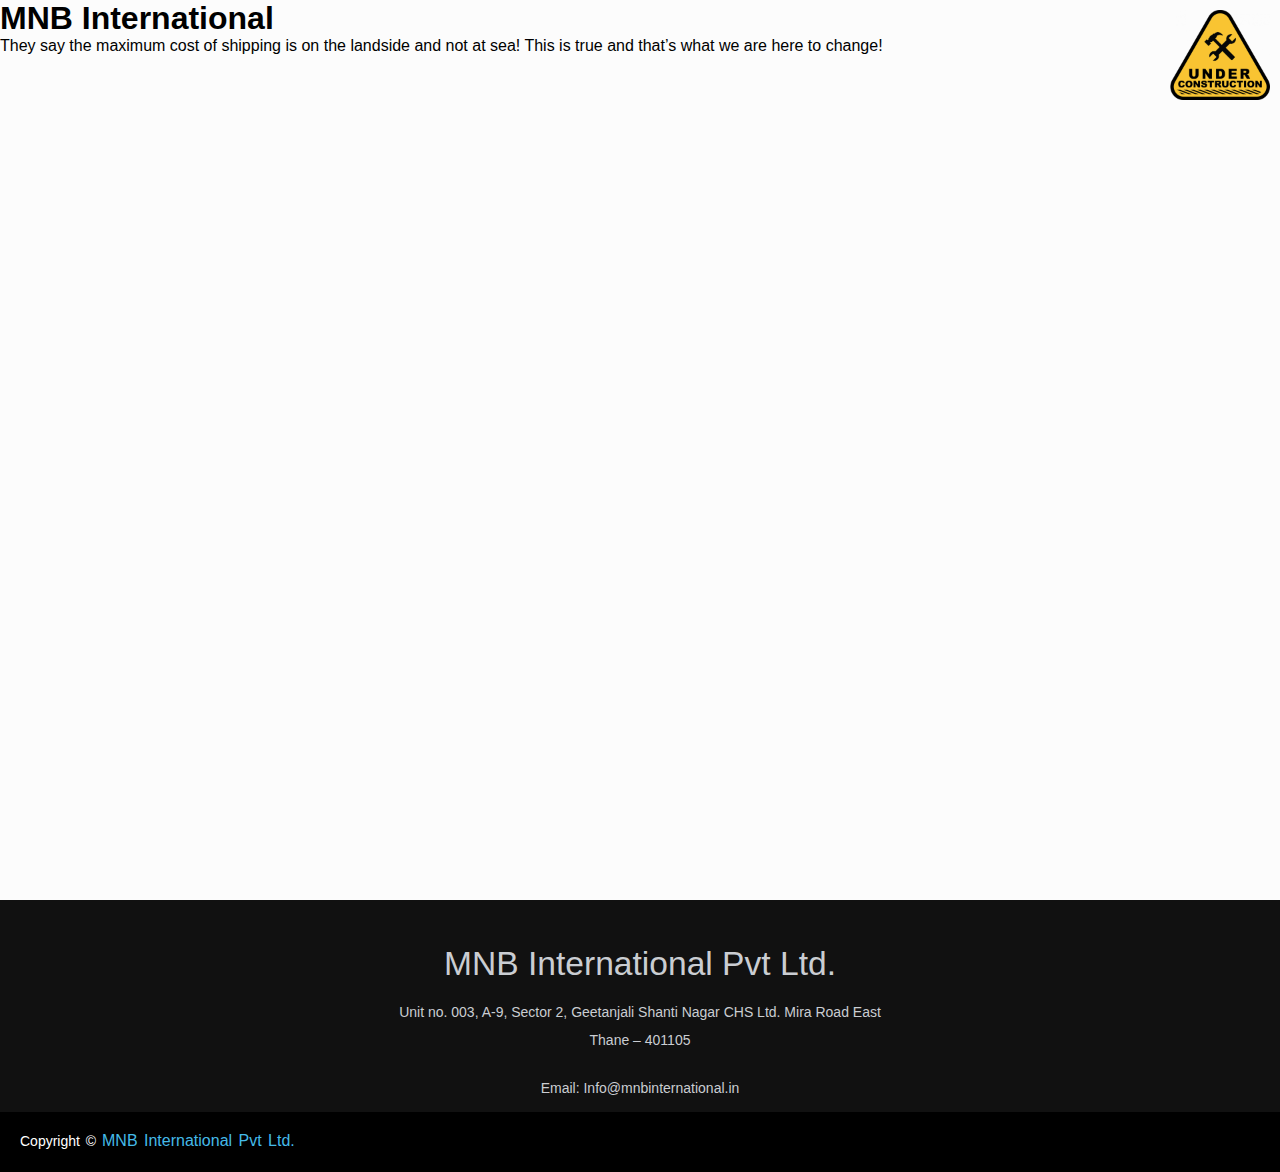
==== index.html @ 9ad32300 "Added temp page" ====
<!DOCTYPE html>
<html lang="en">
  <head>
    <meta charset="UTF-8" />
    <meta name="viewport" content="width=device-width, initial-scale=1.0" />
    <title>responsive footer design codepen</title>

    <link
      rel="stylesheet"
      href="https://stackpath.bootstrapcdn.com/font-awesome/4.7.0/css/font-awesome.min.css"
    />
    <style media="screen">
      * {
        margin: 0;
        padding: 0;
        box-sizing: border-box;
      }
      body {
        background: #fcfcfc;
        font-family: sans-serif;
      }
      footer {
        position: absolute;
        left: 0;
        right: 0;
        background: #111;
        height: auto;
        width: 100vw;

        padding-top: 40px;
        color: #fff;
      }
      .footer-content {
        display: flex;
        align-items: center;
        justify-content: center;
        flex-direction: column;
        text-align: center;
      }
      .footer-content h3 {
        font-size: 2.1rem;
        font-weight: 500;
        text-transform: capitalize;
        line-height: 3rem;
      }
      .footer-content p {
        max-width: 500px;
        margin: 10px auto;
        line-height: 28px;
        font-size: 14px;
        color: #cacdd2;
      }
      .socials {
        list-style: none;
        display: flex;
        align-items: center;
        justify-content: center;
        margin: 1rem 0 3rem 0;
      }
      .socials li {
        margin: 0 10px;
      }
      .socials a {
        text-decoration: none;
        color: #fff;
        border: 1.1px solid white;
        padding: 5px;

        border-radius: 50%;
      }
      .socials a i {
        font-size: 1.1rem;
        width: 20px;

        transition: color 0.4s ease;
      }
      .socials a:hover i {
        color: aqua;
      }

      .footer-bottom {
        background: #000;
        width: 100vw;
        padding: 20px;
        padding-bottom: 40px;
        text-align: center;
      }
      .footer-bottom p {
        float: left;
        font-size: 14px;
        word-spacing: 2px;
        text-transform: capitalize;
      }
      .footer-bottom p a {
        color: #44bae8;
        font-size: 16px;
        text-decoration: none;
      }
      .footer-bottom span {
        text-transform: uppercase;
        opacity: 0.4;
        font-weight: 200;
      }
      .footer-menu {
        float: right;
      }
      .footer-menu ul {
        display: flex;
      }
      .footer-menu ul li {
        padding-right: 10px;
        display: block;
      }
      .footer-menu ul li a {
        color: #cfd2d6;
        text-decoration: none;
      }
      .footer-menu ul li a:hover {
        color: #27bcda;
      }

      @media (max-width: 500px) {
        .footer-menu ul {
          display: flex;
          margin-top: 10px;
          margin-bottom: 20px;
        }
      }

      #site-construction {
        position: sticky;
        z-index: 1;
      }
      #site-construction img {
        position: absolute;
        top: 10px;
        right: 10px;
        width: 100px;
      }
    </style>
    <link
      href="https://assets.website-files.com/63a43a1633ad3e2a969a6958/css/transitflow-template.webflow.7c7dc3bff.css"
      rel="stylesheet"
      type="text/css"
    />
  </head>
  <body>
    <div id="site-construction">
      <img src="/Daco_890019.png" class="ribbon" alt="" />
    </div>
    <main>
      <div
        class="banner-section wf-section"
        style="height: 100vh; margin-top: 0px"
      >
        <div class="container w-container">
          <div class="banner-title-wrap">
            <!-- <div class="subtitle-wrap-dark">
              <div class="subtitle-border"></div>
              <p class="subtitle-dark">
                Logistics &amp; Supply Chain Solutions
              </p>
            </div> -->
            <h1 class="page-title">MNB International</h1>
            <p class="text-white">
              They say the maximum cost of shipping is on the landside and not
              at sea! This is true and that’s what we are here to change!
            </p>
          </div>
        </div>
      </div>
    </main>
    <footer>
      <div class="footer-content">
        <h3 style="color: #cacdd2">MNB International Pvt Ltd.</h3>
        <p>
          Unit no. 003, A-9, Sector 2, Geetanjali Shanti Nagar CHS Ltd. Mira
          Road East Thane – 401105
        </p>
        <p>Email: Info@mnbinternational.in</p>
      </div>
      <div class="footer-bottom">
        <p>copyright &copy; <a href="#">MNB International Pvt Ltd.</a></p>
      </div>
    </footer>
  </body>
</html>
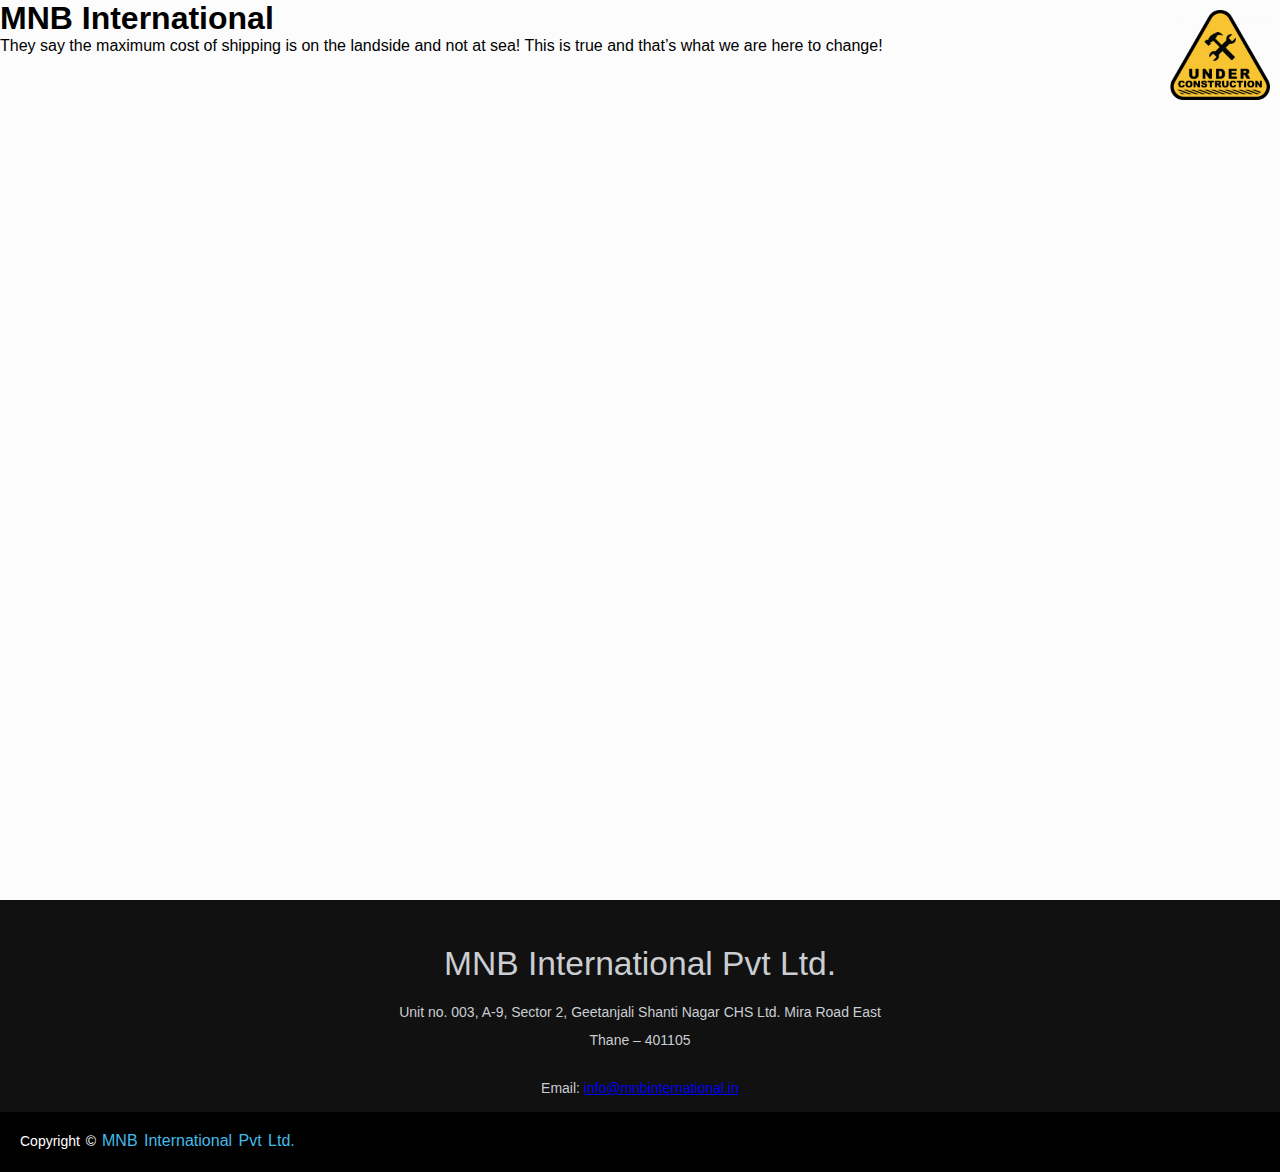
==== commit 3969e9ed: "Add title and mailto" ====
--- a/index.html
+++ b/index.html
@@ -3,7 +3,7 @@
   <head>
     <meta charset="UTF-8" />
     <meta name="viewport" content="width=device-width, initial-scale=1.0" />
-    <title>responsive footer design codepen</title>
+    <title>MNB International</title>
 
     <link
       rel="stylesheet"
@@ -177,7 +177,10 @@
           Unit no. 003, A-9, Sector 2, Geetanjali Shanti Nagar CHS Ltd. Mira
           Road East Thane – 401105
         </p>
-        <p>Email: Info@mnbinternational.in</p>
+        <p>
+          Email:
+          <a href="mailto:info@mnbinternational.in">info@mnbinternational.in</a>
+        </p>
       </div>
       <div class="footer-bottom">
         <p>copyright &copy; <a href="#">MNB International Pvt Ltd.</a></p>
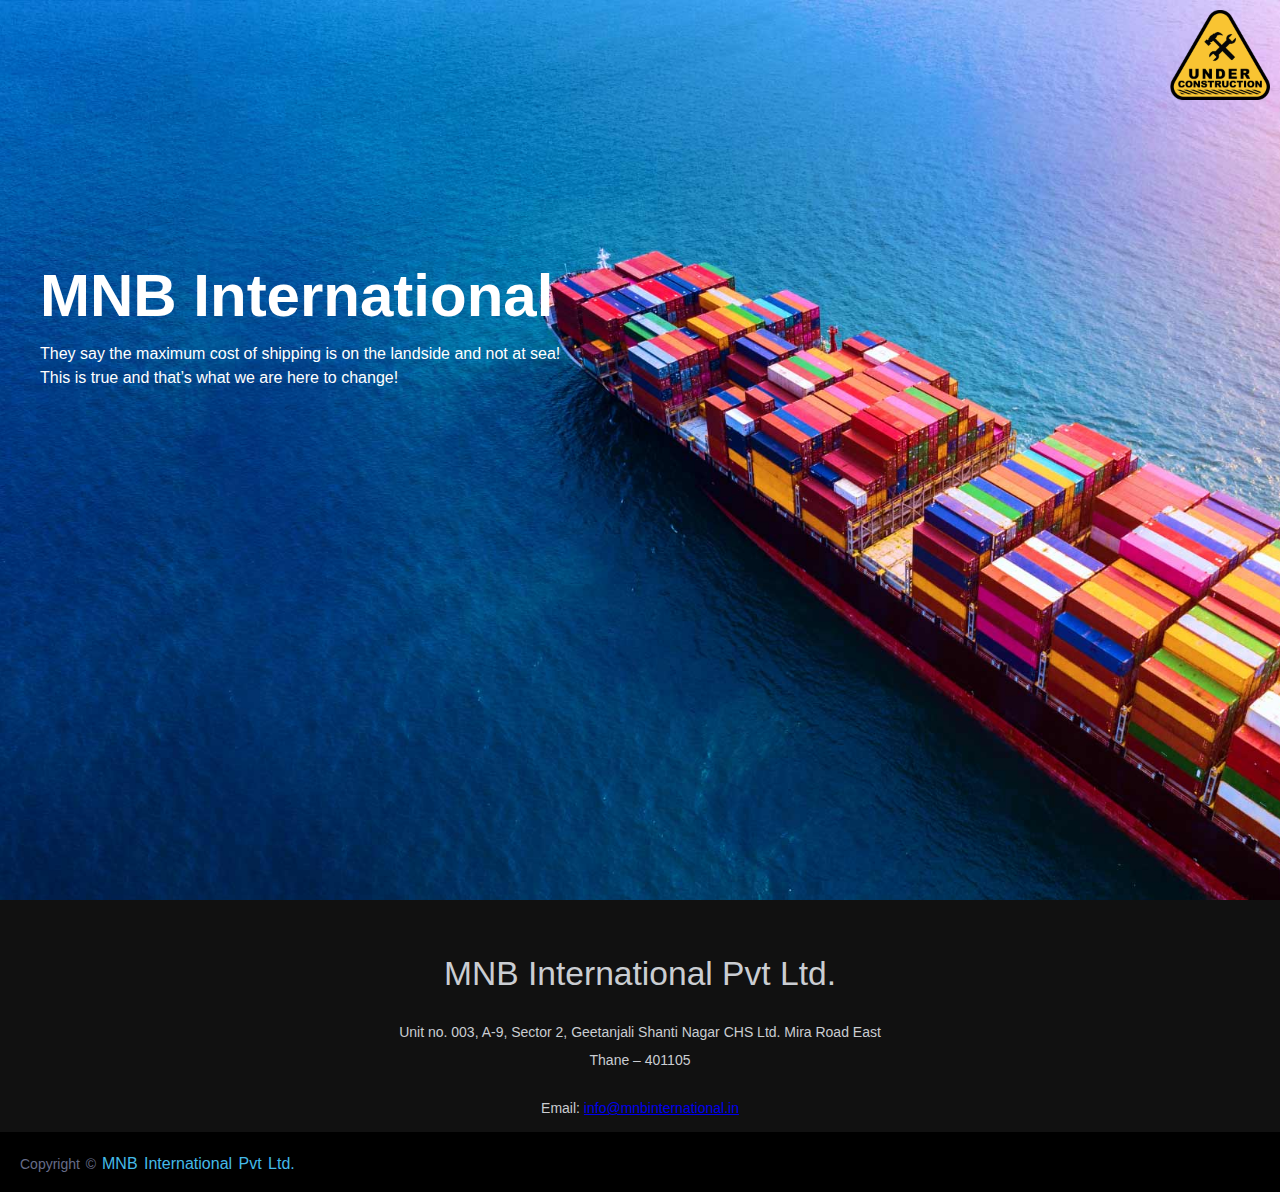
==== commit 05a99aca: "changed resources url to our local assets" ====
--- a/index.html
+++ b/index.html
@@ -139,7 +139,7 @@
       }
     </style>
     <link
-      href="https://assets.website-files.com/63a43a1633ad3e2a969a6958/css/transitflow-template.webflow.7c7dc3bff.css"
+      href="./css/style.css"
       rel="stylesheet"
       type="text/css"
     />
--- a/css/style.css
+++ b/css/style.css
@@ -0,0 +1,7742 @@
+/* Generated on: Fri Mar 17 2023 09:52:34 GMT+0000 (Coordinated Universal Time) */
+/* ==========================================================================
+   normalize.css v3.0.3 | MIT License | github.com/necolas/normalize.css 
+   ========================================================================== */
+/*! normalize.css v3.0.3 | MIT License | github.com/necolas/normalize.css */html{font-family:sans-serif;-ms-text-size-adjust:100%;-webkit-text-size-adjust:100%}body{margin:0}article,aside,details,figcaption,figure,footer,header,hgroup,main,menu,nav,section,summary{display:block}audio,canvas,progress,video{display:inline-block;vertical-align:baseline}audio:not([controls]){display:none;height:0}[hidden],template{display:none}a{background-color:transparent}a:active,a:hover{outline:0}abbr[title]{border-bottom:1px dotted}b,strong{font-weight:bold}dfn{font-style:italic}h1{font-size:2em;margin:.67em 0}mark{background:#ff0;color:#000}small{font-size:80%}sub,sup{font-size:75%;line-height:0;position:relative;vertical-align:baseline}sup{top:-0.5em}sub{bottom:-0.25em}img{border:0}svg:not(:root){overflow:hidden}figure{margin:1em 40px}hr{box-sizing:content-box;height:0}pre{overflow:auto}code,kbd,pre,samp{font-family:monospace, monospace;font-size:1em}button,input,optgroup,select,textarea{color:inherit;font:inherit;margin:0}button{overflow:visible}button,select{text-transform:none}button,html input[type="button"],input[type="reset"]{-webkit-appearance:button;cursor:pointer}button[disabled],html input[disabled]{cursor:default}button::-moz-focus-inner,input::-moz-focus-inner{border:0;padding:0}input{line-height:normal}input[type='checkbox'],input[type='radio']{box-sizing:border-box;padding:0}input[type='number']::-webkit-inner-spin-button,input[type='number']::-webkit-outer-spin-button{height:auto}input[type='search']{-webkit-appearance:none}input[type='search']::-webkit-search-cancel-button,input[type='search']::-webkit-search-decoration{-webkit-appearance:none}fieldset{border:1px solid #c0c0c0;margin:0 2px;padding:.35em .625em .75em}legend{border:0;padding:0}textarea{overflow:auto}optgroup{font-weight:bold}table{border-collapse:collapse;border-spacing:0}td,th{padding:0}
+
+/* ==========================================================================
+   Start of base Webflow CSS - If you're looking for some ultra-clean CSS, skip the boilerplate and see the unminified code below.
+   ========================================================================== */
+@font-face{font-family:'webflow-icons';src:url("[data-uri]") format('truetype');font-weight:normal;font-style:normal}[class^="w-icon-"],[class*=" w-icon-"]{font-family:'webflow-icons' !important;speak:none;font-style:normal;font-weight:normal;font-variant:normal;text-transform:none;line-height:1;-webkit-font-smoothing:antialiased;-moz-osx-font-smoothing:grayscale}.w-icon-slider-right:before{content:"\e600"}.w-icon-slider-left:before{content:"\e601"}.w-icon-nav-menu:before{content:"\e602"}.w-icon-arrow-down:before,.w-icon-dropdown-toggle:before{content:"\e603"}.w-icon-file-upload-remove:before{content:"\e900"}.w-icon-file-upload-icon:before{content:"\e903"}*{-webkit-box-sizing:border-box;-moz-box-sizing:border-box;box-sizing:border-box}html{height:100%}body{margin:0;min-height:100%;background-color:#fff;font-family:Arial,sans-serif;font-size:14px;line-height:20px;color:#333}img{max-width:100%;vertical-align:middle;display:inline-block}html.w-mod-touch *{background-attachment:scroll !important}.w-block{display:block}.w-inline-block{max-width:100%;display:inline-block}.w-clearfix:before,.w-clearfix:after{content:" ";display:table;grid-column-start:1;grid-row-start:1;grid-column-end:2;grid-row-end:2}.w-clearfix:after{clear:both}.w-hidden{display:none}.w-button{display:inline-block;padding:9px 15px;background-color:#3898EC;color:white;border:0;line-height:inherit;text-decoration:none;cursor:pointer;border-radius:0}input.w-button{-webkit-appearance:button}html[data-w-dynpage] [data-w-cloak]{color:transparent !important}.w-webflow-badge,.w-webflow-badge *{position:static;left:auto;top:auto;right:auto;bottom:auto;z-index:auto;display:block;visibility:visible;overflow:visible;overflow-x:visible;overflow-y:visible;box-sizing:border-box;width:auto;height:auto;max-height:none;max-width:none;min-height:0;min-width:0;margin:0;padding:0;float:none;clear:none;border:0 none transparent;border-radius:0;background:none;background-image:none;background-position:0% 0%;background-size:auto auto;background-repeat:repeat;background-origin:padding-box;background-clip:border-box;background-attachment:scroll;background-color:transparent;box-shadow:none;opacity:1;transform:none;transition:none;direction:ltr;font-family:inherit;font-weight:inherit;color:inherit;font-size:inherit;line-height:inherit;font-style:inherit;font-variant:inherit;text-align:inherit;letter-spacing:inherit;text-decoration:inherit;text-indent:0;text-transform:inherit;list-style-type:disc;text-shadow:none;font-smoothing:auto;vertical-align:baseline;cursor:inherit;white-space:inherit;word-break:normal;word-spacing:normal;word-wrap:normal}.w-webflow-badge{position:fixed !important;display:inline-block !important;visibility:visible !important;z-index:2147483647 !important;top:auto !important;right:12px !important;bottom:12px !important;left:auto !important;color:#AAADB0 !important;background-color:#fff !important;border-radius:3px !important;padding:6px 8px 6px 6px !important;font-size:12px !important;opacity:1 !important;line-height:14px !important;text-decoration:none !important;transform:none !important;margin:0 !important;width:auto !important;height:auto !important;overflow:visible !important;white-space:nowrap;box-shadow:0 0 0 1px rgba(0,0,0,0.1),0 1px 3px rgba(0,0,0,0.1);cursor:pointer}.w-webflow-badge>img{display:inline-block !important;visibility:visible !important;opacity:1 !important;vertical-align:middle !important}h1,h2,h3,h4,h5,h6{font-weight:bold;margin-bottom:10px}h1{font-size:38px;line-height:44px;margin-top:20px}h2{font-size:32px;line-height:36px;margin-top:20px}h3{font-size:24px;line-height:30px;margin-top:20px}h4{font-size:18px;line-height:24px;margin-top:10px}h5{font-size:14px;line-height:20px;margin-top:10px}h6{font-size:12px;line-height:18px;margin-top:10px}p{margin-top:0;margin-bottom:10px}blockquote{margin:0 0 10px 0;padding:10px 20px;border-left:5px solid #E2E2E2;font-size:18px;line-height:22px}figure{margin:0;margin-bottom:10px}figcaption{margin-top:5px;text-align:center}ul,ol{margin-top:0px;margin-bottom:10px;padding-left:40px}.w-list-unstyled{padding-left:0;list-style:none}.w-embed:before,.w-embed:after{content:" ";display:table;grid-column-start:1;grid-row-start:1;grid-column-end:2;grid-row-end:2}.w-embed:after{clear:both}.w-video{width:100%;position:relative;padding:0}.w-video iframe,.w-video object,.w-video embed{position:absolute;top:0;left:0;width:100%;height:100%;border:none}fieldset{padding:0;margin:0;border:0}button,[type='button'],[type='reset']{border:0;cursor:pointer;-webkit-appearance:button}.w-form{margin:0 0 15px}.w-form-done{display:none;padding:20px;text-align:center;background-color:#dddddd}.w-form-fail{display:none;margin-top:10px;padding:10px;background-color:#ffdede}label{display:block;margin-bottom:5px;font-weight:bold}.w-input,.w-select{display:block;width:100%;height:38px;padding:8px 12px;margin-bottom:10px;font-size:14px;line-height:1.42857143;color:#333333;vertical-align:middle;background-color:#ffffff;border:1px solid #cccccc}.w-input:-moz-placeholder,.w-select:-moz-placeholder{color:#999}.w-input::-moz-placeholder,.w-select::-moz-placeholder{color:#999;opacity:1}.w-input:-ms-input-placeholder,.w-select:-ms-input-placeholder{color:#999}.w-input::-webkit-input-placeholder,.w-select::-webkit-input-placeholder{color:#999}.w-input:focus,.w-select:focus{border-color:#3898EC;outline:0}.w-input[disabled],.w-select[disabled],.w-input[readonly],.w-select[readonly],fieldset[disabled] .w-input,fieldset[disabled] .w-select{cursor:not-allowed}.w-input[disabled]:not(.w-input-disabled),.w-select[disabled]:not(.w-input-disabled),.w-input[readonly],.w-select[readonly],fieldset[disabled]:not(.w-input-disabled) .w-input,fieldset[disabled]:not(.w-input-disabled) .w-select{background-color:#eeeeee}textarea.w-input,textarea.w-select{height:auto}.w-select{background-color:#f3f3f3}.w-select[multiple]{height:auto}.w-form-label{display:inline-block;cursor:pointer;font-weight:normal;margin-bottom:0px}.w-radio{display:block;margin-bottom:5px;padding-left:20px}.w-radio:before,.w-radio:after{content:" ";display:table;grid-column-start:1;grid-row-start:1;grid-column-end:2;grid-row-end:2}.w-radio:after{clear:both}.w-radio-input{margin:4px 0 0;margin-top:1px \9;line-height:normal;float:left;margin-left:-20px}.w-radio-input{margin-top:3px}.w-file-upload{display:block;margin-bottom:10px}.w-file-upload-input{width:.1px;height:.1px;opacity:0;overflow:hidden;position:absolute;z-index:-100}.w-file-upload-default,.w-file-upload-uploading,.w-file-upload-success{display:inline-block;color:#333333}.w-file-upload-error{display:block;margin-top:10px}.w-file-upload-default.w-hidden,.w-file-upload-uploading.w-hidden,.w-file-upload-error.w-hidden,.w-file-upload-success.w-hidden{display:none}.w-file-upload-uploading-btn{display:flex;font-size:14px;font-weight:normal;cursor:pointer;margin:0;padding:8px 12px;border:1px solid #cccccc;background-color:#fafafa}.w-file-upload-file{display:flex;flex-grow:1;justify-content:space-between;margin:0;padding:8px 9px 8px 11px;border:1px solid #cccccc;background-color:#fafafa}.w-file-upload-file-name{font-size:14px;font-weight:normal;display:block}.w-file-remove-link{margin-top:3px;margin-left:10px;width:auto;height:auto;padding:3px;display:block;cursor:pointer}.w-icon-file-upload-remove{margin:auto;font-size:10px}.w-file-upload-error-msg{display:inline-block;color:#ea384c;padding:2px 0}.w-file-upload-info{display:inline-block;line-height:38px;padding:0 12px}.w-file-upload-label{display:inline-block;font-size:14px;font-weight:normal;cursor:pointer;margin:0;padding:8px 12px;border:1px solid #cccccc;background-color:#fafafa}.w-icon-file-upload-icon,.w-icon-file-upload-uploading{display:inline-block;margin-right:8px;width:20px}.w-icon-file-upload-uploading{height:20px}.w-container{margin-left:auto;margin-right:auto;max-width:940px}.w-container:before,.w-container:after{content:" ";display:table;grid-column-start:1;grid-row-start:1;grid-column-end:2;grid-row-end:2}.w-container:after{clear:both}.w-container .w-row{margin-left:-10px;margin-right:-10px}.w-row:before,.w-row:after{content:" ";display:table;grid-column-start:1;grid-row-start:1;grid-column-end:2;grid-row-end:2}.w-row:after{clear:both}.w-row .w-row{margin-left:0;margin-right:0}.w-col{position:relative;float:left;width:100%;min-height:1px;padding-left:10px;padding-right:10px}.w-col .w-col{padding-left:0;padding-right:0}.w-col-1{width:8.33333333%}.w-col-2{width:16.66666667%}.w-col-3{width:25%}.w-col-4{width:33.33333333%}.w-col-5{width:41.66666667%}.w-col-6{width:50%}.w-col-7{width:58.33333333%}.w-col-8{width:66.66666667%}.w-col-9{width:75%}.w-col-10{width:83.33333333%}.w-col-11{width:91.66666667%}.w-col-12{width:100%}.w-hidden-main{display:none !important}@media screen and (max-width:991px){.w-container{max-width:728px}.w-hidden-main{display:inherit !important}.w-hidden-medium{display:none !important}.w-col-medium-1{width:8.33333333%}.w-col-medium-2{width:16.66666667%}.w-col-medium-3{width:25%}.w-col-medium-4{width:33.33333333%}.w-col-medium-5{width:41.66666667%}.w-col-medium-6{width:50%}.w-col-medium-7{width:58.33333333%}.w-col-medium-8{width:66.66666667%}.w-col-medium-9{width:75%}.w-col-medium-10{width:83.33333333%}.w-col-medium-11{width:91.66666667%}.w-col-medium-12{width:100%}.w-col-stack{width:100%;left:auto;right:auto}}@media screen and (max-width:767px){.w-hidden-main{display:inherit !important}.w-hidden-medium{display:inherit !important}.w-hidden-small{display:none !important}.w-row,.w-container .w-row{margin-left:0;margin-right:0}.w-col{width:100%;left:auto;right:auto}.w-col-small-1{width:8.33333333%}.w-col-small-2{width:16.66666667%}.w-col-small-3{width:25%}.w-col-small-4{width:33.33333333%}.w-col-small-5{width:41.66666667%}.w-col-small-6{width:50%}.w-col-small-7{width:58.33333333%}.w-col-small-8{width:66.66666667%}.w-col-small-9{width:75%}.w-col-small-10{width:83.33333333%}.w-col-small-11{width:91.66666667%}.w-col-small-12{width:100%}}@media screen and (max-width:479px){.w-container{max-width:none}.w-hidden-main{display:inherit !important}.w-hidden-medium{display:inherit !important}.w-hidden-small{display:inherit !important}.w-hidden-tiny{display:none !important}.w-col{width:100%}.w-col-tiny-1{width:8.33333333%}.w-col-tiny-2{width:16.66666667%}.w-col-tiny-3{width:25%}.w-col-tiny-4{width:33.33333333%}.w-col-tiny-5{width:41.66666667%}.w-col-tiny-6{width:50%}.w-col-tiny-7{width:58.33333333%}.w-col-tiny-8{width:66.66666667%}.w-col-tiny-9{width:75%}.w-col-tiny-10{width:83.33333333%}.w-col-tiny-11{width:91.66666667%}.w-col-tiny-12{width:100%}}.w-widget{position:relative}.w-widget-map{width:100%;height:400px}.w-widget-map label{width:auto;display:inline}.w-widget-map img{max-width:inherit}.w-widget-map .gm-style-iw{text-align:center}.w-widget-map .gm-style-iw>button{display:none !important}.w-widget-twitter{overflow:hidden}.w-widget-twitter-count-shim{display:inline-block;vertical-align:top;position:relative;width:28px;height:20px;text-align:center;background:white;border:#758696 solid 1px;border-radius:3px}.w-widget-twitter-count-shim *{pointer-events:none;-webkit-user-select:none;-moz-user-select:none;-ms-user-select:none;user-select:none}.w-widget-twitter-count-shim .w-widget-twitter-count-inner{position:relative;font-size:15px;line-height:12px;text-align:center;color:#999;font-family:serif}.w-widget-twitter-count-shim .w-widget-twitter-count-clear{position:relative;display:block}.w-widget-twitter-count-shim.w--large{width:36px;height:28px}.w-widget-twitter-count-shim.w--large .w-widget-twitter-count-inner{font-size:18px;line-height:18px}.w-widget-twitter-count-shim:not(.w--vertical){margin-left:5px;margin-right:8px}.w-widget-twitter-count-shim:not(.w--vertical).w--large{margin-left:6px}.w-widget-twitter-count-shim:not(.w--vertical):before,.w-widget-twitter-count-shim:not(.w--vertical):after{top:50%;left:0;border:solid transparent;content:' ';height:0;width:0;position:absolute;pointer-events:none}.w-widget-twitter-count-shim:not(.w--vertical):before{border-color:rgba(117,134,150,0);border-right-color:#5d6c7b;border-width:4px;margin-left:-9px;margin-top:-4px}.w-widget-twitter-count-shim:not(.w--vertical).w--large:before{border-width:5px;margin-left:-10px;margin-top:-5px}.w-widget-twitter-count-shim:not(.w--vertical):after{border-color:rgba(255,255,255,0);border-right-color:white;border-width:4px;margin-left:-8px;margin-top:-4px}.w-widget-twitter-count-shim:not(.w--vertical).w--large:after{border-width:5px;margin-left:-9px;margin-top:-5px}.w-widget-twitter-count-shim.w--vertical{width:61px;height:33px;margin-bottom:8px}.w-widget-twitter-count-shim.w--vertical:before,.w-widget-twitter-count-shim.w--vertical:after{top:100%;left:50%;border:solid transparent;content:' ';height:0;width:0;position:absolute;pointer-events:none}.w-widget-twitter-count-shim.w--vertical:before{border-color:rgba(117,134,150,0);border-top-color:#5d6c7b;border-width:5px;margin-left:-5px}.w-widget-twitter-count-shim.w--vertical:after{border-color:rgba(255,255,255,0);border-top-color:white;border-width:4px;margin-left:-4px}.w-widget-twitter-count-shim.w--vertical .w-widget-twitter-count-inner{font-size:18px;line-height:22px}.w-widget-twitter-count-shim.w--vertical.w--large{width:76px}.w-background-video{position:relative;overflow:hidden;height:500px;color:white}.w-background-video>video{background-size:cover;background-position:50% 50%;position:absolute;margin:auto;width:100%;height:100%;right:-100%;bottom:-100%;top:-100%;left:-100%;object-fit:cover;z-index:-100}.w-background-video>video::-webkit-media-controls-start-playback-button{display:none !important;-webkit-appearance:none}.w-background-video--control{position:absolute;bottom:1em;right:1em;background-color:transparent;padding:0}.w-background-video--control>[hidden]{display:none !important}.w-slider{position:relative;height:300px;text-align:center;background:#dddddd;clear:both;-webkit-tap-highlight-color:rgba(0,0,0,0);tap-highlight-color:rgba(0,0,0,0)}.w-slider-mask{position:relative;display:block;overflow:hidden;z-index:1;left:0;right:0;height:100%;white-space:nowrap}.w-slide{position:relative;display:inline-block;vertical-align:top;width:100%;height:100%;white-space:normal;text-align:left}.w-slider-nav{position:absolute;z-index:2;top:auto;right:0;bottom:0;left:0;margin:auto;padding-top:10px;height:40px;text-align:center;-webkit-tap-highlight-color:rgba(0,0,0,0);tap-highlight-color:rgba(0,0,0,0)}.w-slider-nav.w-round>div{border-radius:100%}.w-slider-nav.w-num>div{width:auto;height:auto;padding:.2em .5em;font-size:inherit;line-height:inherit}.w-slider-nav.w-shadow>div{box-shadow:0 0 3px rgba(51,51,51,0.4)}.w-slider-nav-invert{color:#fff}.w-slider-nav-invert>div{background-color:rgba(34,34,34,0.4)}.w-slider-nav-invert>div.w-active{background-color:#222}.w-slider-dot{position:relative;display:inline-block;width:1em;height:1em;background-color:rgba(255,255,255,0.4);cursor:pointer;margin:0 3px .5em;transition:background-color 100ms,color 100ms}.w-slider-dot.w-active{background-color:#fff}.w-slider-dot:focus{outline:none;box-shadow:0 0 0 2px #fff}.w-slider-dot:focus.w-active{box-shadow:none}.w-slider-arrow-left,.w-slider-arrow-right{position:absolute;width:80px;top:0;right:0;bottom:0;left:0;margin:auto;cursor:pointer;overflow:hidden;color:white;font-size:40px;-webkit-tap-highlight-color:rgba(0,0,0,0);tap-highlight-color:rgba(0,0,0,0);-webkit-user-select:none;-moz-user-select:none;-ms-user-select:none;user-select:none}.w-slider-arrow-left [class^='w-icon-'],.w-slider-arrow-right [class^='w-icon-'],.w-slider-arrow-left [class*=' w-icon-'],.w-slider-arrow-right [class*=' w-icon-']{position:absolute}.w-slider-arrow-left:focus,.w-slider-arrow-right:focus{outline:0}.w-slider-arrow-left{z-index:3;right:auto}.w-slider-arrow-right{z-index:4;left:auto}.w-icon-slider-left,.w-icon-slider-right{top:0;right:0;bottom:0;left:0;margin:auto;width:1em;height:1em}.w-slider-aria-label{border:0;clip:rect(0 0 0 0);height:1px;margin:-1px;overflow:hidden;padding:0;position:absolute;width:1px}.w-slider-force-show{display:block !important}.w-dropdown{display:inline-block;position:relative;text-align:left;margin-left:auto;margin-right:auto;z-index:900}.w-dropdown-btn,.w-dropdown-toggle,.w-dropdown-link{position:relative;vertical-align:top;text-decoration:none;color:#222222;padding:20px;text-align:left;margin-left:auto;margin-right:auto;white-space:nowrap}.w-dropdown-toggle{-webkit-user-select:none;-moz-user-select:none;-ms-user-select:none;user-select:none;display:inline-block;cursor:pointer;padding-right:40px}.w-dropdown-toggle:focus{outline:0}.w-icon-dropdown-toggle{position:absolute;top:0;right:0;bottom:0;margin:auto;margin-right:20px;width:1em;height:1em}.w-dropdown-list{position:absolute;background:#dddddd;display:none;min-width:100%}.w-dropdown-list.w--open{display:block}.w-dropdown-link{padding:10px 20px;display:block;color:#222222}.w-dropdown-link.w--current{color:#0082f3}.w-dropdown-link:focus{outline:0}@media screen and (max-width:767px){.w-nav-brand{padding-left:10px}}.w-lightbox-backdrop{color:#000;cursor:auto;font-family:serif;font-size:medium;font-style:normal;font-variant:normal;font-weight:normal;letter-spacing:normal;line-height:normal;list-style:disc;text-align:start;text-indent:0;text-shadow:none;text-transform:none;visibility:visible;white-space:normal;word-break:normal;word-spacing:normal;word-wrap:normal;position:fixed;top:0;right:0;bottom:0;left:0;color:#fff;font-family:"Helvetica Neue",Helvetica,Ubuntu,"Segoe UI",Verdana,sans-serif;font-size:17px;line-height:1.2;font-weight:300;text-align:center;background:rgba(0,0,0,0.9);z-index:2000;outline:0;opacity:0;-webkit-user-select:none;-moz-user-select:none;-ms-user-select:none;-webkit-tap-highlight-color:transparent;-webkit-transform:translate(0, 0)}.w-lightbox-backdrop,.w-lightbox-container{height:100%;overflow:auto;-webkit-overflow-scrolling:touch}.w-lightbox-content{position:relative;height:100vh;overflow:hidden}.w-lightbox-view{position:absolute;width:100vw;height:100vh;opacity:0}.w-lightbox-view:before{content:"";height:100vh}.w-lightbox-group,.w-lightbox-group .w-lightbox-view,.w-lightbox-group .w-lightbox-view:before{height:86vh}.w-lightbox-frame,.w-lightbox-view:before{display:inline-block;vertical-align:middle}.w-lightbox-figure{position:relative;margin:0}.w-lightbox-group .w-lightbox-figure{cursor:pointer}.w-lightbox-img{width:auto;height:auto;max-width:none}.w-lightbox-image{display:block;float:none;max-width:100vw;max-height:100vh}.w-lightbox-group .w-lightbox-image{max-height:86vh}.w-lightbox-caption{position:absolute;right:0;bottom:0;left:0;padding:.5em 1em;background:rgba(0,0,0,0.4);text-align:left;text-overflow:ellipsis;white-space:nowrap;overflow:hidden}.w-lightbox-embed{position:absolute;top:0;right:0;bottom:0;left:0;width:100%;height:100%}.w-lightbox-control{position:absolute;top:0;width:4em;background-size:24px;background-repeat:no-repeat;background-position:center;cursor:pointer;-webkit-transition:all .3s;transition:all .3s}.w-lightbox-left{display:none;bottom:0;left:0;background-image:url("[data-uri]")}.w-lightbox-right{display:none;right:0;bottom:0;background-image:url("[data-uri]")}.w-lightbox-close{right:0;height:2.6em;background-image:url("[data-uri]");background-size:18px}.w-lightbox-strip{position:absolute;bottom:0;left:0;right:0;padding:0 1vh;line-height:0;white-space:nowrap;overflow-x:auto;overflow-y:hidden}.w-lightbox-item{display:inline-block;width:10vh;padding:2vh 1vh;box-sizing:content-box;cursor:pointer;-webkit-transform:translate3d(0, 0, 0)}.w-lightbox-active{opacity:.3}.w-lightbox-thumbnail{position:relative;height:10vh;background:#222;overflow:hidden}.w-lightbox-thumbnail-image{position:absolute;top:0;left:0}.w-lightbox-thumbnail .w-lightbox-tall{top:50%;width:100%;-webkit-transform:translate(0, -50%);-ms-transform:translate(0, -50%);transform:translate(0, -50%)}.w-lightbox-thumbnail .w-lightbox-wide{left:50%;height:100%;-webkit-transform:translate(-50%, 0);-ms-transform:translate(-50%, 0);transform:translate(-50%, 0)}.w-lightbox-spinner{position:absolute;top:50%;left:50%;box-sizing:border-box;width:40px;height:40px;margin-top:-20px;margin-left:-20px;border:5px solid rgba(0,0,0,0.4);border-radius:50%;-webkit-animation:spin .8s infinite linear;animation:spin .8s infinite linear}.w-lightbox-spinner:after{content:"";position:absolute;top:-4px;right:-4px;bottom:-4px;left:-4px;border:3px solid transparent;border-bottom-color:#fff;border-radius:50%}.w-lightbox-hide{display:none}.w-lightbox-noscroll{overflow:hidden}@media (min-width:768px){.w-lightbox-content{height:96vh;margin-top:2vh}.w-lightbox-view,.w-lightbox-view:before{height:96vh}.w-lightbox-group,.w-lightbox-group .w-lightbox-view,.w-lightbox-group .w-lightbox-view:before{height:84vh}.w-lightbox-image{max-width:96vw;max-height:96vh}.w-lightbox-group .w-lightbox-image{max-width:82.3vw;max-height:84vh}.w-lightbox-left,.w-lightbox-right{display:block;opacity:.5}.w-lightbox-close{opacity:.8}.w-lightbox-control:hover{opacity:1}}.w-lightbox-inactive,.w-lightbox-inactive:hover{opacity:0}.w-richtext:before,.w-richtext:after{content:" ";display:table;grid-column-start:1;grid-row-start:1;grid-column-end:2;grid-row-end:2}.w-richtext:after{clear:both}.w-richtext[contenteditable="true"]:before,.w-richtext[contenteditable="true"]:after{white-space:initial}.w-richtext ol,.w-richtext ul{overflow:hidden}.w-richtext .w-richtext-figure-selected.w-richtext-figure-type-video div:after,.w-richtext .w-richtext-figure-selected[data-rt-type="video"] div:after{outline:2px solid #2895f7}.w-richtext .w-richtext-figure-selected.w-richtext-figure-type-image div,.w-richtext .w-richtext-figure-selected[data-rt-type="image"] div{outline:2px solid #2895f7}.w-richtext figure.w-richtext-figure-type-video>div:after,.w-richtext figure[data-rt-type="video"]>div:after{content:'';position:absolute;display:none;left:0;top:0;right:0;bottom:0}.w-richtext figure{position:relative;max-width:60%}.w-richtext figure>div:before{cursor:default!important}.w-richtext figure img{width:100%}.w-richtext figure figcaption.w-richtext-figcaption-placeholder{opacity:.6}.w-richtext figure div{font-size:0px;color:transparent}.w-richtext figure.w-richtext-figure-type-image,.w-richtext figure[data-rt-type="image"]{display:table}.w-richtext figure.w-richtext-figure-type-image>div,.w-richtext figure[data-rt-type="image"]>div{display:inline-block}.w-richtext figure.w-richtext-figure-type-image>figcaption,.w-richtext figure[data-rt-type="image"]>figcaption{display:table-caption;caption-side:bottom}.w-richtext figure.w-richtext-figure-type-video,.w-richtext figure[data-rt-type="video"]{width:60%;height:0}.w-richtext figure.w-richtext-figure-type-video iframe,.w-richtext figure[data-rt-type="video"] iframe{position:absolute;top:0;left:0;width:100%;height:100%}.w-richtext figure.w-richtext-figure-type-video>div,.w-richtext figure[data-rt-type="video"]>div{width:100%}.w-richtext figure.w-richtext-align-center{margin-right:auto;margin-left:auto;clear:both}.w-richtext figure.w-richtext-align-center.w-richtext-figure-type-image>div,.w-richtext figure.w-richtext-align-center[data-rt-type="image"]>div{max-width:100%}.w-richtext figure.w-richtext-align-normal{clear:both}.w-richtext figure.w-richtext-align-fullwidth{width:100%;max-width:100%;text-align:center;clear:both;display:block;margin-right:auto;margin-left:auto}.w-richtext figure.w-richtext-align-fullwidth>div{display:inline-block;padding-bottom:inherit}.w-richtext figure.w-richtext-align-fullwidth>figcaption{display:block}.w-richtext figure.w-richtext-align-floatleft{float:left;margin-right:15px;clear:none}.w-richtext figure.w-richtext-align-floatright{float:right;margin-left:15px;clear:none}.w-nav{position:relative;background:#dddddd;z-index:1000}.w-nav:before,.w-nav:after{content:" ";display:table;grid-column-start:1;grid-row-start:1;grid-column-end:2;grid-row-end:2}.w-nav:after{clear:both}.w-nav-brand{position:relative;float:left;text-decoration:none;color:#333333}.w-nav-link{position:relative;display:inline-block;vertical-align:top;text-decoration:none;color:#222222;padding:20px;text-align:left;margin-left:auto;margin-right:auto}.w-nav-link.w--current{color:#0082f3}.w-nav-menu{position:relative;float:right}[data-nav-menu-open]{display:block !important;position:absolute;top:100%;left:0;right:0;background:#C8C8C8;text-align:center;overflow:visible;min-width:200px}.w--nav-link-open{display:block;position:relative}.w-nav-overlay{position:absolute;overflow:hidden;display:none;top:100%;left:0;right:0;width:100%}.w-nav-overlay [data-nav-menu-open]{top:0}.w-nav[data-animation="over-left"] .w-nav-overlay{width:auto}.w-nav[data-animation="over-left"] .w-nav-overlay,.w-nav[data-animation="over-left"] [data-nav-menu-open]{right:auto;z-index:1;top:0}.w-nav[data-animation="over-right"] .w-nav-overlay{width:auto}.w-nav[data-animation="over-right"] .w-nav-overlay,.w-nav[data-animation="over-right"] [data-nav-menu-open]{left:auto;z-index:1;top:0}.w-nav-button{position:relative;float:right;padding:18px;font-size:24px;display:none;cursor:pointer;-webkit-tap-highlight-color:rgba(0,0,0,0);tap-highlight-color:rgba(0,0,0,0);-webkit-user-select:none;-moz-user-select:none;-ms-user-select:none;user-select:none}.w-nav-button:focus{outline:0}.w-nav-button.w--open{background-color:#C8C8C8;color:white}.w-nav[data-collapse="all"] .w-nav-menu{display:none}.w-nav[data-collapse="all"] .w-nav-button{display:block}.w--nav-dropdown-open{display:block}.w--nav-dropdown-toggle-open{display:block}.w--nav-dropdown-list-open{position:static}@media screen and (max-width:991px){.w-nav[data-collapse="medium"] .w-nav-menu{display:none}.w-nav[data-collapse="medium"] .w-nav-button{display:block}}@media screen and (max-width:767px){.w-nav[data-collapse="small"] .w-nav-menu{display:none}.w-nav[data-collapse="small"] .w-nav-button{display:block}.w-nav-brand{padding-left:10px}}@media screen and (max-width:479px){.w-nav[data-collapse="tiny"] .w-nav-menu{display:none}.w-nav[data-collapse="tiny"] .w-nav-button{display:block}}.w-tabs{position:relative}.w-tabs:before,.w-tabs:after{content:" ";display:table;grid-column-start:1;grid-row-start:1;grid-column-end:2;grid-row-end:2}.w-tabs:after{clear:both}.w-tab-menu{position:relative}.w-tab-link{position:relative;display:inline-block;vertical-align:top;text-decoration:none;padding:9px 30px;text-align:left;cursor:pointer;color:#222222;background-color:#dddddd}.w-tab-link.w--current{background-color:#C8C8C8}.w-tab-link:focus{outline:0}.w-tab-content{position:relative;display:block;overflow:hidden}.w-tab-pane{position:relative;display:none}.w--tab-active{display:block}@media screen and (max-width:479px){.w-tab-link{display:block}}.w-ix-emptyfix:after{content:""}@keyframes spin{0%{transform:rotate(0deg)}100%{transform:rotate(360deg)}}.w-dyn-empty{padding:10px;background-color:#dddddd}.w-dyn-hide{display:none !important}.w-dyn-bind-empty{display:none !important}.w-condition-invisible{display:none !important}
+
+/* ==========================================================================
+   Start of custom Webflow CSS
+   ========================================================================== */
+.w-layout-grid {
+  display: -ms-grid;
+  display: grid;
+  grid-auto-columns: 1fr;
+  -ms-grid-columns: 1fr 1fr;
+  grid-template-columns: 1fr 1fr;
+  -ms-grid-rows: auto auto;
+  grid-template-rows: auto auto;
+  grid-row-gap: 16px;
+  grid-column-gap: 16px;
+}
+
+body {
+  font-family: Krub, sans-serif;
+  color: #666c89;
+  font-size: 14px;
+  line-height: 1.3;
+  font-weight: 400;
+}
+
+h1 {
+  margin-top: 15px;
+  margin-bottom: 10px;
+  font-family: Rubik, sans-serif;
+  color: #1c1f35;
+  font-size: 50px;
+  line-height: 1.3;
+  font-weight: 600;
+}
+
+h2 {
+  margin-top: 15px;
+  margin-bottom: 10px;
+  font-family: Rubik, sans-serif;
+  color: #1c1f35;
+  font-size: 40px;
+  line-height: 1.3;
+  font-weight: 600;
+}
+
+h3 {
+  margin-top: 10px;
+  margin-bottom: 10px;
+  font-family: Rubik, sans-serif;
+  color: #1c1f35;
+  font-size: 35px;
+  line-height: 1.3;
+  font-weight: 500;
+}
+
+h4 {
+  margin-top: 10px;
+  margin-bottom: 10px;
+  font-family: Rubik, sans-serif;
+  color: #1c1f35;
+  font-size: 30px;
+  line-height: 1.3;
+  font-weight: 500;
+}
+
+h5 {
+  margin-top: 10px;
+  margin-bottom: 10px;
+  font-family: Rubik, sans-serif;
+  color: #1c1f35;
+  font-size: 25px;
+  line-height: 1.3;
+  font-weight: 500;
+}
+
+h6 {
+  margin-top: 10px;
+  margin-bottom: 10px;
+  font-family: Rubik, sans-serif;
+  color: #1c1f35;
+  font-size: 20px;
+  line-height: 1.3;
+  font-weight: 400;
+}
+
+p {
+  margin-bottom: 10px;
+  color: #666c89;
+  font-size: 16px;
+  line-height: 1.5;
+  font-weight: 500;
+}
+
+ul {
+  margin-top: 30px;
+  margin-bottom: 30px;
+  padding-left: 40px;
+  -webkit-box-orient: vertical;
+  -webkit-box-direction: normal;
+  -webkit-flex-direction: column;
+  -ms-flex-direction: column;
+  flex-direction: column;
+  grid-column-gap: 5px;
+  grid-row-gap: 5px;
+}
+
+ol {
+  margin-top: 30px;
+  margin-bottom: 30px;
+  padding-left: 40px;
+}
+
+li {
+  padding-top: 3px;
+  padding-bottom: 3px;
+  color: #1c1f35;
+  font-size: 16px;
+  font-weight: 500;
+}
+
+blockquote {
+  margin-top: 30px;
+  margin-bottom: 35px;
+  padding: 55px;
+  border-left-width: 0px;
+  background-color: #091242;
+  font-family: Rubik, sans-serif;
+  color: #fff;
+  font-size: 20px;
+  line-height: 1.3;
+  font-style: italic;
+  font-weight: 400;
+  text-align: center;
+}
+
+.header {
+  padding-top: 45px;
+  padding-bottom: 45px;
+  background-color: #091242;
+}
+
+.container {
+  max-width: 100%;
+  padding-right: 20px;
+  padding-left: 20px;
+}
+
+.header-link-wrap {
+  display: -webkit-box;
+  display: -webkit-flex;
+  display: -ms-flexbox;
+  display: flex;
+  -webkit-box-pack: justify;
+  -webkit-justify-content: space-between;
+  -ms-flex-pack: justify;
+  justify-content: space-between;
+  -webkit-flex-wrap: wrap;
+  -ms-flex-wrap: wrap;
+  flex-wrap: wrap;
+  -webkit-box-align: center;
+  -webkit-align-items: center;
+  -ms-flex-align: center;
+  align-items: center;
+  grid-row-gap: 20px;
+}
+
+.header-link-block {
+  display: -webkit-box;
+  display: -webkit-flex;
+  display: -ms-flexbox;
+  display: flex;
+  -webkit-flex-wrap: wrap;
+  -ms-flex-wrap: wrap;
+  flex-wrap: wrap;
+  -webkit-box-align: center;
+  -webkit-align-items: center;
+  -ms-flex-align: center;
+  align-items: center;
+  grid-column-gap: 40px;
+}
+
+.header-link-card {
+  display: -webkit-box;
+  display: -webkit-flex;
+  display: -ms-flexbox;
+  display: flex;
+  max-width: 235px;
+  -webkit-box-align: center;
+  -webkit-align-items: center;
+  -ms-flex-align: center;
+  align-items: center;
+  grid-column-gap: 15px;
+}
+
+.header-icon-wrap {
+  display: -webkit-box;
+  display: -webkit-flex;
+  display: -ms-flexbox;
+  display: flex;
+  max-height: 65px;
+  max-width: 65px;
+  min-height: 65px;
+  min-width: 65px;
+  -webkit-box-pack: center;
+  -webkit-justify-content: center;
+  -ms-flex-pack: center;
+  justify-content: center;
+  -webkit-box-align: center;
+  -webkit-align-items: center;
+  -ms-flex-align: center;
+  align-items: center;
+  border: 1px solid #273270;
+  border-radius: 100%;
+  background-color: #111c55;
+}
+
+.header-link-text {
+  margin-bottom: 0px;
+  font-family: Krub, sans-serif;
+  color: #fff;
+  font-size: 14px;
+  line-height: 1.3;
+  font-weight: 500;
+  text-decoration: none;
+}
+
+.hover-yellow {
+  -webkit-transition: color 200ms ease;
+  transition: color 200ms ease;
+}
+
+.hover-yellow:hover {
+  color: #ffbe34;
+}
+
+.navigation-bar {
+  background-color: rgba(9, 18, 66, 0.25);
+}
+
+.nav-bar-container {
+  display: -webkit-box;
+  display: -webkit-flex;
+  display: -ms-flexbox;
+  display: flex;
+  max-width: 100%;
+  margin-right: auto;
+  margin-left: auto;
+  padding-right: 20px;
+  padding-left: 20px;
+  -webkit-box-pack: justify;
+  -webkit-justify-content: space-between;
+  -ms-flex-pack: justify;
+  justify-content: space-between;
+  -webkit-box-align: center;
+  -webkit-align-items: center;
+  -ms-flex-align: center;
+  align-items: center;
+}
+
+.navigation-link {
+  margin-right: 30px;
+  padding: 28px 0px;
+  border-bottom: 2px solid transparent;
+  -webkit-transition: border-color 200ms ease;
+  transition: border-color 200ms ease;
+  font-family: Krub, sans-serif;
+  color: #fff;
+  font-size: 16px;
+  line-height: 1.3;
+  font-weight: 500;
+}
+
+.navigation-link:hover {
+  border-bottom-color: #fff;
+}
+
+.navigation-link.w--current {
+  border-bottom-color: #fff;
+  color: #fff;
+}
+
+.navigation-link.dropdown {
+  padding-right: 20px;
+}
+
+.navigation-menu {
+  display: -webkit-box;
+  display: -webkit-flex;
+  display: -ms-flexbox;
+  display: flex;
+}
+
+.nav-menu-line {
+  max-height: 20px;
+  max-width: 1px;
+  min-height: 20px;
+  min-width: 1px;
+  margin-top: auto;
+  margin-right: 30px;
+  margin-bottom: auto;
+  background-color: hsla(0, 0%, 100%, 0.2);
+}
+
+.navigation-button-wrap {
+  display: -webkit-box;
+  display: -webkit-flex;
+  display: -ms-flexbox;
+  display: flex;
+  -webkit-box-align: center;
+  -webkit-align-items: center;
+  -ms-flex-align: center;
+  align-items: center;
+  grid-column-gap: 10px;
+  grid-row-gap: 10px;
+}
+
+.nav-social-media-wrap {
+  display: -webkit-box;
+  display: -webkit-flex;
+  display: -ms-flexbox;
+  display: flex;
+  -webkit-box-align: center;
+  -webkit-align-items: center;
+  -ms-flex-align: center;
+  align-items: center;
+  grid-column-gap: 10px;
+}
+
+.social-media-link {
+  position: relative;
+  display: -webkit-box;
+  display: -webkit-flex;
+  display: -ms-flexbox;
+  display: flex;
+  max-height: 42px;
+  max-width: 42px;
+  min-height: 42px;
+  min-width: 42px;
+  padding: 10px;
+  -webkit-box-pack: center;
+  -webkit-justify-content: center;
+  -ms-flex-pack: center;
+  justify-content: center;
+  -webkit-box-align: center;
+  -webkit-align-items: center;
+  -ms-flex-align: center;
+  align-items: center;
+  -webkit-transition: top 200ms ease, color 200ms ease, -webkit-transform 200ms ease;
+  transition: top 200ms ease, color 200ms ease, -webkit-transform 200ms ease;
+  transition: transform 200ms ease, top 200ms ease, color 200ms ease;
+  transition: transform 200ms ease, top 200ms ease, color 200ms ease, -webkit-transform 200ms ease;
+  color: #fff;
+  line-height: 0;
+}
+
+.social-media-link:hover {
+  -webkit-transform: translate(0px, -3px);
+  -ms-transform: translate(0px, -3px);
+  transform: translate(0px, -3px);
+  color: #ffbe34;
+}
+
+.navigation-button {
+  padding: 30px;
+  background-color: #fff;
+  -webkit-transition: background-color 200ms ease;
+  transition: background-color 200ms ease;
+  font-family: Krub, sans-serif;
+  color: #23212a;
+  font-size: 16px;
+  font-weight: 600;
+  text-align: center;
+}
+
+.navigation-button:hover {
+  background-color: #ffbe34;
+}
+
+.navigation-icon {
+  margin-right: 0px;
+}
+
+.style-guide-banner {
+  position: relative;
+  margin-top: -81px;
+  padding-top: 200px;
+  padding-bottom: 160px;
+  background-image: -webkit-gradient(linear, left top, right top, color-stop(17%, #032d5f), color-stop(52%, rgba(2, 24, 52, 0.54)), to(transparent)), url("../assets/images/Banner-image.jpg");
+  background-image: linear-gradient(90deg, #032d5f 17%, rgba(2, 24, 52, 0.54) 52%, transparent), url("../assets/images/Banner-image.jpg");
+  background-position: 0px 0px, 100% 100%;
+  background-size: auto, auto;
+  background-repeat: repeat, repeat-x;
+}
+
+.subtitle-wrap-dark {
+  position: relative;
+  display: inline-block;
+  padding: 5px 10px 5px 14px;
+  background-color: rgba(4, 28, 55, 0.5);
+}
+
+.subtitle-dark {
+  margin-bottom: 0px;
+  font-family: Rubik, sans-serif;
+  color: #fff;
+  font-size: 14px;
+  font-weight: 400;
+}
+
+.subtitle-border {
+  position: absolute;
+  left: 0%;
+  top: 0%;
+  right: auto;
+  bottom: 0%;
+  min-width: 4px;
+  background-image: -webkit-gradient(linear, left top, right top, from(#ffb629), color-stop(45%, #ffda56), to(#ffd7a6));
+  background-image: linear-gradient(90deg, #ffb629, #ffda56 45%, #ffd7a6);
+}
+
+.page-title {
+  margin-top: 10px;
+  margin-bottom: 10px;
+  color: #fff;
+  font-size: 60px;
+  line-height: 1.2;
+}
+
+.color-section {
+  padding-top: 150px;
+  padding-bottom: 40px;
+}
+
+.style-guide-grid {
+  grid-column-gap: 70px;
+  -ms-grid-columns: 0.25fr 1fr;
+  grid-template-columns: 0.25fr 1fr;
+  -ms-grid-rows: auto;
+  grid-template-rows: auto;
+}
+
+.style-guide-title {
+  color: #1c1f35;
+  font-size: 35px;
+}
+
+.color-wrap {
+  display: -webkit-box;
+  display: -webkit-flex;
+  display: -ms-flexbox;
+  display: flex;
+  margin-bottom: 60px;
+  -webkit-flex-wrap: wrap;
+  -ms-flex-wrap: wrap;
+  flex-wrap: wrap;
+  -webkit-box-align: center;
+  -webkit-align-items: center;
+  -ms-flex-align: center;
+  align-items: center;
+  grid-column-gap: 30px;
+  grid-row-gap: 20px;
+}
+
+.color-card {
+  max-width: 260px;
+  min-width: 260px;
+}
+
+.color-block {
+  min-height: 90px;
+  background-color: #ffbe34;
+}
+
+.color-block.secondary {
+  background-color: #091242;
+}
+
+.color-block.background {
+  background-color: #f4f4f4;
+}
+
+.color-text-wrap {
+  display: -webkit-box;
+  display: -webkit-flex;
+  display: -ms-flexbox;
+  display: flex;
+  padding-right: 15px;
+  padding-left: 15px;
+  -webkit-box-pack: justify;
+  -webkit-justify-content: space-between;
+  -ms-flex-pack: justify;
+  justify-content: space-between;
+  -webkit-box-align: center;
+  -webkit-align-items: center;
+  -ms-flex-align: center;
+  align-items: center;
+  background-color: #f1f1f1;
+}
+
+.color-text {
+  color: #1c1f35;
+  font-size: 25px;
+  font-weight: 400;
+}
+
+.color-name {
+  margin-bottom: 0px;
+  font-size: 16px;
+  font-weight: 500;
+}
+
+.font-color-wrap {
+  display: -webkit-box;
+  display: -webkit-flex;
+  display: -ms-flexbox;
+  display: flex;
+  margin-top: 30px;
+  margin-bottom: 60px;
+  -webkit-flex-wrap: wrap;
+  -ms-flex-wrap: wrap;
+  flex-wrap: wrap;
+  -webkit-box-align: center;
+  -webkit-align-items: center;
+  -ms-flex-align: center;
+  align-items: center;
+  grid-column-gap: 30px;
+  grid-row-gap: 15px;
+}
+
+.font-color-block {
+  min-height: 90px;
+  background-color: #1c1f35;
+}
+
+.font-color-block.paragraph {
+  background-color: #666c89;
+}
+
+.font-color-card {
+  max-width: 260px;
+  min-width: 260px;
+}
+
+.style-guide-subtitle {
+  font-size: 25px;
+  font-weight: 600;
+}
+
+.gradient-color-card {
+  min-width: 560px;
+}
+
+.yellow-gradient {
+  background-image: linear-gradient(135deg, #ffb629, #ffda56 50%, #ffd7a6);
+}
+
+.typography-section {
+  padding-top: 65px;
+  padding-bottom: 130px;
+  background-color: #f4f4f4;
+}
+
+.display-text {
+  font-size: 60px;
+  line-height: 1.3;
+  font-weight: 700;
+}
+
+.heading-wrap {
+  display: -webkit-box;
+  display: -webkit-flex;
+  display: -ms-flexbox;
+  display: flex;
+  -webkit-box-orient: vertical;
+  -webkit-box-direction: normal;
+  -webkit-flex-direction: column;
+  -ms-flex-direction: column;
+  flex-direction: column;
+  grid-row-gap: 30px;
+}
+
+.paragraph-section {
+  padding-top: 115px;
+  padding-bottom: 115px;
+}
+
+.mg-top-40 {
+  margin-top: 40px;
+}
+
+.mg-top-60 {
+  margin-top: 60px;
+}
+
+.button-section {
+  padding-top: 110px;
+  padding-bottom: 130px;
+  background-color: #f4f4f4;
+}
+
+.yellow-overlay-button {
+  position: relative;
+  z-index: 1;
+  overflow: hidden;
+  min-width: 180px;
+  padding: 20px 35px 17px;
+  background-image: linear-gradient(135deg, #ffb629, #ffda56 50%, #ffd7a6);
+  color: #23212a;
+  font-size: 16px;
+  font-weight: 600;
+  text-align: center;
+  text-decoration: none;
+}
+
+.button-wrap {
+  display: -webkit-box;
+  display: -webkit-flex;
+  display: -ms-flexbox;
+  display: flex;
+  -webkit-flex-wrap: wrap;
+  -ms-flex-wrap: wrap;
+  flex-wrap: wrap;
+  -webkit-box-align: center;
+  -webkit-align-items: center;
+  -ms-flex-align: center;
+  align-items: center;
+  grid-column-gap: 30px;
+  grid-row-gap: 30px;
+}
+
+.yellow-button-hover {
+  position: absolute;
+  left: auto;
+  top: auto;
+  right: -100%;
+  bottom: -63%;
+  z-index: -1;
+  min-height: 140%;
+  min-width: 130%;
+  border-top-left-radius: 260px;
+  background-color: #fff;
+}
+
+.primary-button {
+  padding: 21px 35px 18px;
+  background-color: #ffbe34;
+  -webkit-transition: background-color 200ms ease;
+  transition: background-color 200ms ease;
+  color: #23212a;
+  font-size: 16px;
+  font-weight: 600;
+  text-align: center;
+}
+
+.primary-button:hover {
+  background-color: #fff;
+}
+
+.mg-top-30 {
+  margin-top: 30px;
+}
+
+.secondary-button {
+  padding: 20px 35px 17px;
+  background-color: #091242;
+  -webkit-transition: background-color 200ms ease;
+  transition: background-color 200ms ease;
+  color: #fff;
+  font-size: 16px;
+  font-weight: 600;
+  text-align: center;
+}
+
+.secondary-button:hover {
+  background-color: #1f2a69;
+}
+
+.dark-button-hover {
+  position: absolute;
+  left: auto;
+  top: auto;
+  right: -109%;
+  bottom: -75%;
+  z-index: -1;
+  min-height: 160%;
+  min-width: 140%;
+  border-top-left-radius: 240px;
+  background-color: #1f2a69;
+}
+
+.dark-overlay-button {
+  position: relative;
+  z-index: 1;
+  overflow: hidden;
+  min-width: 180px;
+  padding: 20px 35px 17px;
+  background-color: #091242;
+  color: #fff;
+  font-size: 16px;
+  font-weight: 600;
+  text-align: center;
+  text-decoration: none;
+}
+
+.icon-section {
+  padding-top: 90px;
+  padding-bottom: 40px;
+}
+
+.white-icon-wrap {
+  display: -webkit-box;
+  display: -webkit-flex;
+  display: -ms-flexbox;
+  display: flex;
+  margin-bottom: 50px;
+  -webkit-flex-wrap: wrap;
+  -ms-flex-wrap: wrap;
+  flex-wrap: wrap;
+  -webkit-box-align: center;
+  -webkit-align-items: center;
+  -ms-flex-align: center;
+  align-items: center;
+  grid-column-gap: 40px;
+  grid-row-gap: 25px;
+}
+
+.icon-wrap {
+  display: -webkit-box;
+  display: -webkit-flex;
+  display: -ms-flexbox;
+  display: flex;
+  max-height: 65px;
+  max-width: 65px;
+  min-height: 65px;
+  min-width: 65px;
+  -webkit-box-pack: center;
+  -webkit-justify-content: center;
+  -ms-flex-pack: center;
+  justify-content: center;
+  -webkit-box-align: center;
+  -webkit-align-items: center;
+  -ms-flex-align: center;
+  align-items: center;
+  border-radius: 100%;
+  background-image: linear-gradient(135deg, #ffb629, #ffda56 50%, #ffd7a6);
+}
+
+.gradient-holder {
+  display: -webkit-box;
+  display: -webkit-flex;
+  display: -ms-flexbox;
+  display: flex;
+  min-height: 90px;
+  -webkit-box-orient: vertical;
+  -webkit-box-direction: normal;
+  -webkit-flex-direction: column;
+  -ms-flex-direction: column;
+  flex-direction: column;
+}
+
+.image-section {
+  position: relative;
+  padding-top: 180px;
+  padding-bottom: 180px;
+  background-image: url("../assets/images/footer-image.jpg");
+  background-position: 50% 50%;
+  background-size: cover;
+  background-repeat: no-repeat;
+}
+
+.footer-section {
+  background-color: #091242;
+}
+
+.footer-shade-bg {
+  min-height: 115px;
+  background-color: hsla(0, 0%, 100%, 0.08);
+}
+
+.footer-grid {
+  margin-top: -115px;
+  margin-bottom: 40px;
+  grid-column-gap: 40px;
+  grid-row-gap: 30px;
+  -ms-grid-columns: 1.5fr 1fr 1fr;
+  grid-template-columns: 1.5fr 1fr 1fr;
+  -ms-grid-rows: auto;
+  grid-template-rows: auto;
+}
+
+.footer-logo-wrap {
+  min-width: 100%;
+  padding-top: 40px;
+  padding-bottom: 40px;
+  padding-left: 45px;
+  background-color: #091242;
+}
+
+.footer-text {
+  color: #e8e8e8;
+}
+
+.footer-content-block {
+  margin-top: 50px;
+  padding-left: 45px;
+}
+
+.footer-contact-link-wrap {
+  display: -webkit-box;
+  display: -webkit-flex;
+  display: -ms-flexbox;
+  display: flex;
+  margin-top: 40px;
+  -webkit-box-orient: vertical;
+  -webkit-box-direction: normal;
+  -webkit-flex-direction: column;
+  -ms-flex-direction: column;
+  flex-direction: column;
+  grid-column-gap: 30px;
+  grid-row-gap: 30px;
+}
+
+.footer-title-wrap {
+  padding-top: 30px;
+  padding-bottom: 30px;
+}
+
+.footer-title-wrap.subscribe-title {
+  padding-top: 0px;
+  padding-bottom: 0px;
+}
+
+.footer-title {
+  color: #fff;
+  font-size: 25px;
+}
+
+.footer-link-block {
+  display: -webkit-box;
+  display: -webkit-flex;
+  display: -ms-flexbox;
+  display: flex;
+  margin-top: 45px;
+  -webkit-box-orient: vertical;
+  -webkit-box-direction: normal;
+  -webkit-flex-direction: column;
+  -ms-flex-direction: column;
+  flex-direction: column;
+}
+
+.footer-link {
+  display: inline-block;
+  padding-top: 10px;
+  padding-bottom: 10px;
+  -webkit-transition: color 200ms ease;
+  transition: color 200ms ease;
+  color: #fff;
+  font-size: 16px;
+  line-height: 1.3;
+  font-weight: 500;
+  text-decoration: none;
+}
+
+.footer-link:hover {
+  color: #ffbe34;
+}
+
+.footer-form-block {
+  margin-top: 20px;
+  margin-bottom: 0px;
+}
+
+.footer-text-field {
+  height: 60px;
+  margin-bottom: 20px;
+  padding-left: 30px;
+  border: 1px solid #4e5683;
+  background-color: transparent;
+  font-family: Rubik, sans-serif;
+  color: #fff;
+  font-size: 18px;
+  font-weight: 400;
+}
+
+.footer-social-wrap {
+  display: -webkit-box;
+  display: -webkit-flex;
+  display: -ms-flexbox;
+  display: flex;
+  -webkit-flex-wrap: wrap;
+  -ms-flex-wrap: wrap;
+  flex-wrap: wrap;
+  -webkit-box-align: center;
+  -webkit-align-items: center;
+  -ms-flex-align: center;
+  align-items: center;
+  grid-column-gap: 20px;
+  grid-row-gap: 10px;
+}
+
+.copyright-wrap {
+  display: -webkit-box;
+  display: -webkit-flex;
+  display: -ms-flexbox;
+  display: flex;
+  padding-left: 45px;
+  -webkit-box-pack: justify;
+  -webkit-justify-content: space-between;
+  -ms-flex-pack: justify;
+  justify-content: space-between;
+  -webkit-box-align: center;
+  -webkit-align-items: center;
+  -ms-flex-align: center;
+  align-items: center;
+  grid-column-gap: 10px;
+  grid-row-gap: 10px;
+}
+
+.copyright-text {
+  margin-bottom: 0px;
+  color: #fff;
+}
+
+.copyright-block {
+  padding-top: 25px;
+  padding-bottom: 25px;
+  border-top: 1px solid #4e5683;
+}
+
+.page-link-wrap {
+  display: -webkit-box;
+  display: -webkit-flex;
+  display: -ms-flexbox;
+  display: flex;
+  -webkit-box-pack: end;
+  -webkit-justify-content: flex-end;
+  -ms-flex-pack: end;
+  justify-content: flex-end;
+  -webkit-flex-wrap: wrap;
+  -ms-flex-wrap: wrap;
+  flex-wrap: wrap;
+  -webkit-box-align: center;
+  -webkit-align-items: center;
+  -ms-flex-align: center;
+  align-items: center;
+  grid-column-gap: 20px;
+  grid-row-gap: 20px;
+}
+
+.page-link {
+  -webkit-transition: color 200ms ease;
+  transition: color 200ms ease;
+  font-family: Krub, sans-serif;
+  color: #8388a7;
+  font-size: 16px;
+  font-weight: 400;
+  text-decoration: none;
+}
+
+.page-link:hover {
+  color: #fff;
+}
+
+.nav-dropdown-list.w--open {
+  top: 60px;
+  right: 0px;
+  padding-top: 20px;
+  padding-bottom: 20px;
+  border-radius: 5px;
+  background-color: #f4f4f4;
+  box-shadow: 0 8px 30px 0 rgba(9, 18, 66, 0.4);
+}
+
+.nav-dropdown-link {
+  padding: 6px 40px 6px 20px;
+  -webkit-transition: color 200ms ease;
+  transition: color 200ms ease;
+  font-family: Krub, sans-serif;
+  color: #666c89;
+  font-size: 16px;
+  font-weight: 500;
+}
+
+.nav-dropdown-link:hover {
+  color: #1c1f35;
+}
+
+.nav-dropdown-link.w--current {
+  color: #1c1f35;
+}
+
+.nav-dropdown {
+  position: relative;
+  display: block;
+}
+
+.banner-section {
+  position: relative;
+  margin-top: -81px;
+  padding-top: 250px;
+  padding-bottom: 220px;
+  background-color: #091242;
+  background-image: url("../assets/images/home-banner-image.jpg");
+  background-position: 50% 50%;
+  background-size: cover;
+  background-repeat: no-repeat;
+}
+
+.banner-title-wrap {
+  max-width: 550px;
+}
+
+.text-white {
+  color: #fff;
+}
+
+.service-section {
+  padding-top: 100px;
+  padding-bottom: 80px;
+}
+
+.service-whole-wrap {
+  display: -webkit-box;
+  display: -webkit-flex;
+  display: -ms-flexbox;
+  display: flex;
+  -webkit-box-align: start;
+  -webkit-align-items: flex-start;
+  -ms-flex-align: start;
+  align-items: flex-start;
+  grid-column-gap: 0px;
+  grid-row-gap: 0px;
+}
+
+.subtitle-wrap {
+  position: relative;
+  display: inline-block;
+  padding: 5px 10px 5px 14px;
+  background-color: hsla(0, 0%, 91%, 0.5);
+  text-align: center;
+}
+
+.subtitle {
+  margin-bottom: 0px;
+  font-family: Rubik, sans-serif;
+  color: #1c1f35;
+  font-size: 14px;
+  font-weight: 400;
+}
+
+.service-title-wrap {
+  max-width: 300px;
+  min-width: 300px;
+}
+
+.section-title {
+  font-size: 35px;
+  line-height: 1.2;
+  text-transform: capitalize;
+}
+
+.service-grid {
+  grid-column-gap: 40px;
+  grid-row-gap: 70px;
+}
+
+.service-card {
+  display: -webkit-box;
+  display: -webkit-flex;
+  display: -ms-flexbox;
+  display: flex;
+  max-width: 390px;
+  -webkit-box-align: start;
+  -webkit-align-items: flex-start;
+  -ms-flex-align: start;
+  align-items: flex-start;
+}
+
+.service-line {
+  min-height: 80%;
+  min-width: 1px;
+  margin: 5px 25px auto 20px;
+  background-color: #d8d8d8;
+}
+
+.service-title {
+  margin-top: 10px;
+  margin-bottom: 10px;
+  -webkit-transition: color 200ms ease;
+  transition: color 200ms ease;
+  font-family: Rubik, sans-serif;
+  color: #1c1f35;
+  font-size: 25px;
+  font-weight: 400;
+  text-decoration: none;
+}
+
+.service-title:hover {
+  color: #ffbe34;
+}
+
+.home-service-icon-wrap {
+  display: -webkit-box;
+  display: -webkit-flex;
+  display: -ms-flexbox;
+  display: flex;
+  min-height: 65px;
+  min-width: 75px;
+  -webkit-box-pack: end;
+  -webkit-justify-content: flex-end;
+  -ms-flex-pack: end;
+  justify-content: flex-end;
+  -webkit-box-align: start;
+  -webkit-align-items: flex-start;
+  -ms-flex-align: start;
+  align-items: flex-start;
+}
+
+.about-section {
+  padding-bottom: 100px;
+}
+
+.service-image-wrap {
+  padding-top: 250px;
+  padding-bottom: 250px;
+  background-image: -webkit-gradient(linear, left bottom, left top, from(#091242), color-stop(34%, rgba(65, 72, 109, 0.36)), color-stop(85%, hsla(0, 0%, 100%, 0)), to(rgba(187, 190, 203, 0.13))), url("63c8d52964b86c7b9d395a59_service-image.jpg");
+  background-image: linear-gradient(0deg, #091242, rgba(65, 72, 109, 0.36) 34%, hsla(0, 0%, 100%, 0) 85%, rgba(187, 190, 203, 0.13)), url("63c8d52964b86c7b9d395a59_service-image.jpg");
+  background-position: 0px 0px, 0px 0px;
+  background-size: auto, auto;
+}
+
+.about-grid {
+  margin-top: -125px;
+  margin-bottom: 70px;
+  padding-top: 85px;
+  padding-right: 85px;
+  padding-left: 85px;
+  grid-column-gap: 50px;
+  -ms-grid-rows: auto;
+  grid-template-rows: auto;
+  background-color: #fff;
+}
+
+.about-content {
+  max-width: 470px;
+}
+
+.about-points-wrap {
+  display: -webkit-box;
+  display: -webkit-flex;
+  display: -ms-flexbox;
+  display: flex;
+  margin-top: 30px;
+  -webkit-box-orient: vertical;
+  -webkit-box-direction: normal;
+  -webkit-flex-direction: column;
+  -ms-flex-direction: column;
+  flex-direction: column;
+  grid-row-gap: 20px;
+}
+
+.about-list {
+  display: -webkit-box;
+  display: -webkit-flex;
+  display: -ms-flexbox;
+  display: flex;
+  -webkit-box-align: center;
+  -webkit-align-items: center;
+  -ms-flex-align: center;
+  align-items: center;
+  grid-column-gap: 15px;
+}
+
+.about-point {
+  font-size: 25px;
+  font-weight: 400;
+}
+
+.about-image-wrap {
+  position: relative;
+}
+
+.about-image {
+  position: absolute;
+  left: -10%;
+  top: auto;
+  right: auto;
+  bottom: -2%;
+  display: inline-block;
+  max-height: 220px;
+  max-width: 297px;
+  padding-top: 5%;
+  padding-right: 5%;
+  background-color: #fff;
+}
+
+.counter-wrap {
+  display: -webkit-box;
+  display: -webkit-flex;
+  display: -ms-flexbox;
+  display: flex;
+  margin-right: 85px;
+  margin-left: 85px;
+  -webkit-box-align: stretch;
+  -webkit-align-items: stretch;
+  -ms-flex-align: stretch;
+  align-items: stretch;
+  border-top: 1px solid #d4d4d4;
+  border-bottom: 1px solid #d4d4d4;
+}
+
+.counter-card {
+  display: -webkit-box;
+  display: -webkit-flex;
+  display: -ms-flexbox;
+  display: flex;
+  padding: 30px 10px;
+  -webkit-box-pack: center;
+  -webkit-justify-content: center;
+  -ms-flex-pack: center;
+  justify-content: center;
+  -webkit-box-align: center;
+  -webkit-align-items: center;
+  -ms-flex-align: center;
+  align-items: center;
+  -webkit-box-flex: 1;
+  -webkit-flex: 1;
+  -ms-flex: 1;
+  flex: 1;
+  grid-column-gap: 20px;
+  background-color: #fff;
+  text-align: center;
+}
+
+.counter-number {
+  margin-bottom: 0px;
+  font-family: Rubik, sans-serif;
+  color: #1c1f35;
+  font-size: 50px;
+  font-weight: 600;
+}
+
+.counter-text-wrap {
+  display: -webkit-box;
+  display: -webkit-flex;
+  display: -ms-flexbox;
+  display: flex;
+  padding-top: 0px;
+  padding-bottom: 1px;
+  -webkit-box-align: center;
+  -webkit-align-items: center;
+  -ms-flex-align: center;
+  align-items: center;
+  grid-column-gap: 10px;
+}
+
+.counter-block {
+  max-height: 17px;
+  max-width: 17px;
+  min-height: 17px;
+  min-width: 17px;
+}
+
+.counter-block.yellow-gradient {
+  background-image: -webkit-gradient(linear, left top, right top, from(#ffb629), color-stop(50%, #ffda56), to(#ffd7a6));
+  background-image: linear-gradient(90deg, #ffb629, #ffda56 50%, #ffd7a6);
+}
+
+.counter-text {
+  margin-bottom: 0px;
+  font-family: Rubik, sans-serif;
+  color: #1c1f35;
+  font-size: 16px;
+  line-height: 1.3;
+  font-weight: 400;
+}
+
+.counter-line {
+  max-width: 1px;
+  min-width: 1px;
+  background-color: #d4d4d4;
+}
+
+.work-section {
+  position: relative;
+  padding-bottom: 120px;
+}
+
+.container-large {
+  max-width: 100%;
+  padding-right: 20px;
+  padding-left: 20px;
+}
+
+.align-center {
+  text-align: center;
+}
+
+.work-grid {
+  grid-column-gap: 20px;
+  grid-row-gap: 20px;
+  -ms-grid-columns: 1fr 1fr 1fr;
+  grid-template-columns: 1fr 1fr 1fr;
+  -ms-grid-rows: auto;
+  grid-template-rows: auto;
+}
+
+.work-card {
+  position: relative;
+}
+
+.work-image-shade {
+  position: absolute;
+  left: 0%;
+  top: 0%;
+  right: 0%;
+  bottom: 0%;
+  display: -webkit-box;
+  display: -webkit-flex;
+  display: -ms-flexbox;
+  display: flex;
+  -webkit-box-orient: vertical;
+  -webkit-box-direction: normal;
+  -webkit-flex-direction: column;
+  -ms-flex-direction: column;
+  flex-direction: column;
+  -webkit-box-pack: end;
+  -webkit-justify-content: flex-end;
+  -ms-flex-pack: end;
+  justify-content: flex-end;
+  background-image: -webkit-gradient(linear, left bottom, left top, color-stop(13%, #030616), color-stop(34%, hsla(0, 0%, 100%, 0)));
+  background-image: linear-gradient(0deg, #030616 13%, hsla(0, 0%, 100%, 0) 34%);
+}
+
+.work-card-title {
+  margin-bottom: 5px;
+  color: #fff;
+  font-size: 20px;
+}
+
+.work-text-wrap {
+  padding-bottom: 10px;
+  padding-left: 25px;
+}
+
+.work-text {
+  color: #ffbe34;
+}
+
+.work-bg {
+  position: absolute;
+  left: 0%;
+  top: auto;
+  right: 0%;
+  bottom: 0%;
+  z-index: -1;
+  min-height: 50%;
+}
+
+.testimonial-section {
+  overflow: hidden;
+  padding-top: 100px;
+  padding-bottom: 100px;
+}
+
+.testimonial-slider {
+  position: relative;
+  overflow: hidden;
+  height: auto;
+  padding-bottom: 70px;
+  background-color: hsla(0, 0%, 86.7%, 0);
+}
+
+.testimonial-mask {
+  overflow: visible;
+  max-width: 600px;
+}
+
+.testimonial-slide {
+  max-width: 600px;
+}
+
+.testimonial-left-arrow-wrap {
+  left: -10%;
+  top: auto;
+  right: 0%;
+  bottom: 0%;
+  display: -webkit-box;
+  display: -webkit-flex;
+  display: -ms-flexbox;
+  display: flex;
+  max-height: 45px;
+  max-width: 45px;
+  min-height: 45px;
+  min-width: 45px;
+  -webkit-box-pack: center;
+  -webkit-justify-content: center;
+  -ms-flex-pack: center;
+  justify-content: center;
+  -webkit-box-align: center;
+  -webkit-align-items: center;
+  -ms-flex-align: center;
+  align-items: center;
+  border-radius: 100%;
+  background-color: #ffbe34;
+}
+
+.testimonial-right-arrow-wrap {
+  left: 0%;
+  top: auto;
+  right: -10%;
+  bottom: 0%;
+  display: -webkit-box;
+  display: -webkit-flex;
+  display: -ms-flexbox;
+  display: flex;
+  max-height: 45px;
+  max-width: 45px;
+  min-height: 45px;
+  min-width: 45px;
+  -webkit-box-pack: center;
+  -webkit-justify-content: center;
+  -ms-flex-pack: center;
+  justify-content: center;
+  -webkit-box-align: center;
+  -webkit-align-items: center;
+  -ms-flex-align: center;
+  align-items: center;
+  border-radius: 100%;
+  background-color: #ffbe34;
+}
+
+.hide {
+  display: none;
+}
+
+.testimonial-card {
+  padding: 60px;
+  background-color: #f4f4f4;
+}
+
+.testimonial-top-wrap {
+  display: -webkit-box;
+  display: -webkit-flex;
+  display: -ms-flexbox;
+  display: flex;
+  margin-bottom: 25px;
+  -webkit-box-pack: justify;
+  -webkit-justify-content: space-between;
+  -ms-flex-pack: justify;
+  justify-content: space-between;
+  -webkit-box-align: center;
+  -webkit-align-items: center;
+  -ms-flex-align: center;
+  align-items: center;
+}
+
+.testimonial-author-wrap {
+  display: -webkit-box;
+  display: -webkit-flex;
+  display: -ms-flexbox;
+  display: flex;
+  -webkit-box-align: center;
+  -webkit-align-items: center;
+  -ms-flex-align: center;
+  align-items: center;
+  grid-column-gap: 15px;
+  grid-row-gap: 15px;
+}
+
+.author-image-wrap {
+  max-height: 90px;
+  max-width: 90px;
+  min-height: 90px;
+  min-width: 90px;
+}
+
+.author-image {
+  border-radius: 100%;
+}
+
+.author-name {
+  margin-top: 0px;
+  margin-bottom: 5px;
+  font-size: 20px;
+}
+
+.author-designation {
+  margin-bottom: 0px;
+  color: #091242;
+}
+
+.testimonial-icon-wrap {
+  display: -webkit-box;
+  display: -webkit-flex;
+  display: -ms-flexbox;
+  display: flex;
+  max-height: 70px;
+  max-width: 70px;
+  min-height: 70px;
+  min-width: 70px;
+  -webkit-box-pack: center;
+  -webkit-justify-content: center;
+  -ms-flex-pack: center;
+  justify-content: center;
+  -webkit-box-align: center;
+  -webkit-align-items: center;
+  -ms-flex-align: center;
+  align-items: center;
+  border-radius: 100%;
+}
+
+.testimonial-rating-wrap {
+  display: -webkit-box;
+  display: -webkit-flex;
+  display: -ms-flexbox;
+  display: flex;
+  margin-top: 35px;
+  -webkit-box-align: center;
+  -webkit-align-items: center;
+  -ms-flex-align: center;
+  align-items: center;
+  grid-column-gap: 5px;
+  grid-row-gap: 5px;
+}
+
+.features-section {
+  position: relative;
+  padding-top: 120px;
+  padding-bottom: 120px;
+}
+
+.features-bg {
+  position: absolute;
+  left: 0%;
+  top: 0%;
+  right: 0%;
+  bottom: 0%;
+  z-index: -1;
+  display: -webkit-box;
+  display: -webkit-flex;
+  display: -ms-flexbox;
+  display: flex;
+  -webkit-box-orient: vertical;
+  -webkit-box-direction: normal;
+  -webkit-flex-direction: column;
+  -ms-flex-direction: column;
+  flex-direction: column;
+  background-color: #f4f4f4;
+  background-image: url("../assets/images/Map-BG.png");
+  background-position: 50% 100%;
+  background-size: auto;
+  background-repeat: no-repeat;
+}
+
+.features-dark-bg {
+  min-height: 50%;
+  min-width: 50%;
+  background-color: #091242;
+}
+
+.features-grid {
+  -webkit-box-align: center;
+  -webkit-align-items: center;
+  -ms-flex-align: center;
+  align-items: center;
+  grid-column-gap: 50px;
+  grid-row-gap: 50px;
+  -ms-grid-columns: 1fr;
+  grid-template-columns: 1fr;
+  -ms-grid-rows: auto;
+  grid-template-rows: auto;
+}
+
+.mg-top-20 {
+  margin-top: 20px;
+}
+
+.features-icon-list {
+  display: -webkit-box;
+  display: -webkit-flex;
+  display: -ms-flexbox;
+  display: flex;
+  margin-top: 35px;
+  -webkit-box-pack: start;
+  -webkit-justify-content: flex-start;
+  -ms-flex-pack: start;
+  justify-content: flex-start;
+  -webkit-flex-wrap: wrap;
+  -ms-flex-wrap: wrap;
+  flex-wrap: wrap;
+  -webkit-box-align: center;
+  -webkit-align-items: center;
+  -ms-flex-align: center;
+  align-items: center;
+  grid-column-gap: 20px;
+  grid-row-gap: 20px;
+}
+
+.features-points-wrap {
+  display: -webkit-box;
+  display: -webkit-flex;
+  display: -ms-flexbox;
+  display: flex;
+  min-width: 270px;
+  -webkit-box-align: center;
+  -webkit-align-items: center;
+  -ms-flex-align: center;
+  align-items: center;
+  grid-column-gap: 12px;
+  grid-row-gap: 12px;
+}
+
+.features-point {
+  font-size: 20px;
+  font-weight: 400;
+}
+
+.features-image {
+  position: relative;
+}
+
+.features-content-wrap {
+  position: absolute;
+  left: 0%;
+  top: auto;
+  right: 0%;
+  bottom: 0%;
+  display: -webkit-box;
+  display: -webkit-flex;
+  display: -ms-flexbox;
+  display: flex;
+  max-width: 590px;
+  margin-right: auto;
+  margin-left: auto;
+  padding: 30px 35px;
+  -webkit-box-align: center;
+  -webkit-align-items: center;
+  -ms-flex-align: center;
+  align-items: center;
+  grid-column-gap: 20px;
+  grid-row-gap: 20px;
+  background-color: #ffbe34;
+  background-image: linear-gradient(225deg, #ffd7a6, #ffda56 40%, #ffb629 50%);
+}
+
+.home-team-section {
+  padding-top: 100px;
+  padding-bottom: 100px;
+}
+
+.home-team-grid {
+  grid-column-gap: 50px;
+  grid-row-gap: 50px;
+  -ms-grid-columns: 1fr 1fr 1fr;
+  grid-template-columns: 1fr 1fr 1fr;
+  -ms-grid-rows: auto;
+  grid-template-rows: auto;
+}
+
+.team-card {
+  position: relative;
+}
+
+.team-content-wrap {
+  padding: 40px 35px 10px;
+  background-color: #1c1f35;
+}
+
+.team-member-designation {
+  color: #fff;
+  text-transform: capitalize;
+}
+
+.social-media-wrap {
+  position: absolute;
+  left: auto;
+  top: auto;
+  right: 0%;
+  bottom: 89px;
+  display: -webkit-box;
+  display: -webkit-flex;
+  display: -ms-flexbox;
+  display: flex;
+  max-height: 100px;
+  padding: 10px 15px;
+  -webkit-box-align: center;
+  -webkit-align-items: center;
+  -ms-flex-align: center;
+  align-items: center;
+  grid-column-gap: 5px;
+  grid-row-gap: 5px;
+  background-image: -webkit-gradient(linear, left bottom, left top, from(#ffb629), color-stop(50%, #ffda56), to(#ffd7a6));
+  background-image: linear-gradient(0deg, #ffb629, #ffda56 50%, #ffd7a6);
+}
+
+.contact-section {
+  padding-top: 110px;
+  padding-bottom: 120px;
+  background-color: #091242;
+}
+
+.contact-grid {
+  margin-bottom: 80px;
+  grid-column-gap: 70px;
+  grid-row-gap: 70px;
+  -ms-grid-columns: 0.5fr 1fr;
+  grid-template-columns: 0.5fr 1fr;
+  -ms-grid-rows: auto;
+  grid-template-rows: auto;
+}
+
+.subtitle-wrap-transparent {
+  position: relative;
+  display: inline-block;
+  padding: 5px 10px 5px 14px;
+  background-color: hsla(0, 0%, 91%, 0.1);
+}
+
+.home-contact-link-wrap {
+  display: -webkit-box;
+  display: -webkit-flex;
+  display: -ms-flexbox;
+  display: flex;
+  margin-top: 30px;
+  -webkit-box-orient: vertical;
+  -webkit-box-direction: normal;
+  -webkit-flex-direction: column;
+  -ms-flex-direction: column;
+  flex-direction: column;
+  grid-column-gap: 25px;
+  grid-row-gap: 25px;
+}
+
+.contact-form {
+  display: -webkit-box;
+  display: -webkit-flex;
+  display: -ms-flexbox;
+  display: flex;
+  padding-top: 55px;
+  -webkit-box-orient: vertical;
+  -webkit-box-direction: normal;
+  -webkit-flex-direction: column;
+  -ms-flex-direction: column;
+  flex-direction: column;
+  -webkit-box-align: start;
+  -webkit-align-items: flex-start;
+  -ms-flex-align: start;
+  align-items: flex-start;
+  grid-column-gap: 30px;
+  grid-row-gap: 30px;
+}
+
+.contact-input-type {
+  height: 60px;
+  margin-bottom: 0px;
+  padding-left: 30px;
+  border: 1px solid #4e5683;
+  background-color: transparent;
+  font-family: Rubik, sans-serif;
+  color: #fff;
+  font-size: 18px;
+  font-weight: 400;
+}
+
+.contact-input-type::-webkit-input-placeholder {
+  color: #fff;
+}
+
+.contact-input-type:-ms-input-placeholder {
+  color: #fff;
+}
+
+.contact-input-type::-ms-input-placeholder {
+  color: #fff;
+}
+
+.contact-input-type::placeholder {
+  color: #fff;
+}
+
+.contact-text-field-divider {
+  display: -webkit-box;
+  display: -webkit-flex;
+  display: -ms-flexbox;
+  display: flex;
+  min-width: 100%;
+  grid-column-gap: 25px;
+  grid-row-gap: 25px;
+}
+
+.contact-text-area {
+  min-height: 150px;
+  margin-bottom: 0px;
+  padding-top: 20px;
+  padding-left: 25px;
+  border: 1px solid #4e5683;
+  background-color: transparent;
+  font-family: Rubik, sans-serif;
+  color: #fff;
+  font-size: 18px;
+}
+
+.contact-text-area::-webkit-input-placeholder {
+  color: #fff;
+}
+
+.contact-text-area:-ms-input-placeholder {
+  color: #fff;
+}
+
+.contact-text-area::-ms-input-placeholder {
+  color: #fff;
+}
+
+.contact-text-area::placeholder {
+  color: #fff;
+}
+
+.partners-grid {
+  grid-column-gap: 0px;
+  -ms-grid-columns: 1fr 1fr 1fr 1fr;
+  grid-template-columns: 1fr 1fr 1fr 1fr;
+  -ms-grid-rows: auto;
+  grid-template-rows: auto;
+  border-right: 1px solid #4e5683;
+}
+
+.partners-grid.about-page-grid {
+  border-right-color: #ececec;
+}
+
+.partners-card {
+  position: relative;
+  z-index: 1;
+  display: -webkit-box;
+  display: -webkit-flex;
+  display: -ms-flexbox;
+  display: flex;
+  max-width: 300px;
+  min-height: 235px;
+  -webkit-box-pack: center;
+  -webkit-justify-content: center;
+  -ms-flex-pack: center;
+  justify-content: center;
+  -webkit-box-align: center;
+  -webkit-align-items: center;
+  -ms-flex-align: center;
+  align-items: center;
+  border-top: 1px solid #4e5683;
+  border-bottom: 1px solid #4e5683;
+  border-left: 1px solid #4e5683;
+}
+
+.partners-card.about-page-card {
+  border-top-color: #ececec;
+  border-bottom-color: #ececec;
+  border-left-color: #ececec;
+}
+
+.blog-section {
+  padding-top: 100px;
+  padding-bottom: 100px;
+}
+
+.container-small {
+  max-width: 950px;
+}
+
+.blog-whole-wrap {
+  border-top: 1px solid #d6d6d6;
+}
+
+.blog-wrap {
+  display: -webkit-box;
+  display: -webkit-flex;
+  display: -ms-flexbox;
+  display: flex;
+  margin-top: 30px;
+  margin-bottom: 30px;
+  -webkit-box-align: start;
+  -webkit-align-items: flex-start;
+  -ms-flex-align: start;
+  align-items: flex-start;
+  grid-column-gap: 25px;
+  grid-row-gap: 25px;
+}
+
+.blog-date {
+  margin-bottom: 0px;
+  font-family: Rubik, sans-serif;
+  color: #1c1f35;
+  font-size: 40px;
+  line-height: 1.1;
+  font-weight: 600;
+}
+
+.blog-date.blog-date-white-color {
+  margin-top: 5px;
+  color: #f4f4f4;
+}
+
+.blog-line {
+  max-width: 1px;
+  min-height: 308px;
+  min-width: 1px;
+  background-color: #d6d6d6;
+}
+
+.blog-title {
+  -webkit-transition: color 200ms ease;
+  transition: color 200ms ease;
+  font-family: Rubik, sans-serif;
+  color: #1c1f35;
+  font-size: 25px;
+  line-height: 1.2;
+  text-decoration: none;
+}
+
+.blog-title:hover {
+  color: #ffbe34;
+}
+
+.blog-image-wrap {
+  position: relative;
+  z-index: 1;
+  max-height: 310px;
+  max-width: 455px;
+  min-width: 455px;
+}
+
+.blog-border-line {
+  max-height: 1px;
+  min-height: 1px;
+  margin-top: 30px;
+  margin-bottom: 30px;
+  background-color: #d6d6d6;
+}
+
+.blog-image-overlay {
+  position: absolute;
+  left: 0%;
+  top: 0%;
+  right: 0%;
+  bottom: 0%;
+  z-index: 0;
+  display: none;
+  margin: 10%;
+  -webkit-box-pack: center;
+  -webkit-justify-content: center;
+  -ms-flex-pack: center;
+  justify-content: center;
+  -webkit-box-align: center;
+  -webkit-align-items: center;
+  -ms-flex-align: center;
+  align-items: center;
+  background-color: rgba(28, 31, 53, 0.91);
+}
+
+.blog-read-more-link {
+  margin-bottom: 0px;
+  color: #fff;
+  font-weight: 600;
+}
+
+.partners-logo {
+  position: relative;
+  z-index: 3;
+}
+
+.about-us-banner {
+  position: relative;
+  margin-top: -81px;
+  padding-top: 200px;
+  padding-bottom: 200px;
+  background-image: -webkit-gradient(linear, left top, right top, color-stop(18%, #032d5f), color-stop(47%, rgba(1, 17, 36, 0.5)), to(transparent)), url("63b3c78dd222e7e59ec03975_about-banner-image.jpg");
+  background-image: linear-gradient(90deg, #032d5f 18%, rgba(1, 17, 36, 0.5) 47%, transparent), url("63b3c78dd222e7e59ec03975_about-banner-image.jpg");
+  background-position: 0px 0px, 100% 100%;
+  background-size: auto, cover;
+  background-repeat: repeat, repeat;
+}
+
+.about-us-section {
+  padding-top: 100px;
+  padding-bottom: 100px;
+}
+
+.about-us-grid {
+  grid-column-gap: 70px;
+  grid-row-gap: 130px;
+  -ms-grid-columns: 1fr 0.88fr;
+  grid-template-columns: 1fr 0.88fr;
+  -ms-grid-rows: auto;
+  grid-template-rows: auto;
+}
+
+.about-us-button {
+  min-width: 180px;
+  padding: 15px 20px;
+  background-color: #f4f4f4;
+  -webkit-transition: background-color 200ms ease, color 200ms ease;
+  transition: background-color 200ms ease, color 200ms ease;
+  color: #1c1f35;
+  font-size: 19px;
+  font-weight: 600;
+  text-align: center;
+}
+
+.about-us-button:hover {
+  background-color: #ffbe34;
+  color: #fff;
+}
+
+.about-us-button.w--current {
+  background-color: #ffbe34;
+  color: #fff;
+}
+
+.about-us-button-wrap {
+  display: -webkit-box;
+  display: -webkit-flex;
+  display: -ms-flexbox;
+  display: flex;
+  margin-top: 10px;
+  margin-bottom: 25px;
+  -webkit-flex-wrap: wrap;
+  -ms-flex-wrap: wrap;
+  flex-wrap: wrap;
+  -webkit-box-align: center;
+  -webkit-align-items: center;
+  -ms-flex-align: center;
+  align-items: center;
+  grid-column-gap: 15px;
+  grid-row-gap: 15px;
+}
+
+.container-medium {
+  max-width: 1470px;
+  padding-right: 20px;
+  padding-left: 20px;
+}
+
+.about-separate-image {
+  position: absolute;
+  left: auto;
+  top: auto;
+  right: 0%;
+  bottom: 0%;
+  max-height: 257.6875px;
+  max-width: 263.6875px;
+  padding-top: 4%;
+  padding-left: 4%;
+  background-color: #fff;
+}
+
+.about-service-section {
+  padding-top: 120px;
+  padding-bottom: 120px;
+  background-color: #f4f4f4;
+}
+
+.about-service-grid {
+  grid-column-gap: 50px;
+  grid-row-gap: 50px;
+  -ms-grid-columns: 1fr 1fr 1fr;
+  grid-template-columns: 1fr 1fr 1fr;
+}
+
+.about-service-wrap {
+  text-decoration: none;
+}
+
+.service-icon-wrap {
+  display: -webkit-box;
+  display: -webkit-flex;
+  display: -ms-flexbox;
+  display: flex;
+  min-height: 66px;
+  min-width: 71px;
+  -webkit-box-align: end;
+  -webkit-align-items: flex-end;
+  -ms-flex-align: end;
+  align-items: flex-end;
+}
+
+.about-testimonial-section {
+  overflow: hidden;
+  padding-top: 100px;
+  padding-bottom: 100px;
+  background-color: #f4f4f4;
+}
+
+.about-testimonial-card {
+  padding: 60px;
+  background-color: #fff;
+}
+
+.pricing-section {
+  padding-top: 100px;
+  padding-bottom: 100px;
+}
+
+.pricing-grid {
+  grid-column-gap: 30px;
+  grid-row-gap: 30px;
+  -ms-grid-columns: 1fr 1fr 1fr;
+  grid-template-columns: 1fr 1fr 1fr;
+  -ms-grid-rows: auto;
+  grid-template-rows: auto;
+}
+
+.pricing-card {
+  padding: 60px 30px;
+  background-color: #f4f4f4;
+  text-align: center;
+}
+
+.pricing-standard-text {
+  font-family: Rubik, sans-serif;
+  font-size: 28px;
+  font-weight: 500;
+}
+
+.pricing-price-wrap {
+  display: -webkit-box;
+  display: -webkit-flex;
+  display: -ms-flexbox;
+  display: flex;
+  -webkit-box-pack: center;
+  -webkit-justify-content: center;
+  -ms-flex-pack: center;
+  justify-content: center;
+  -webkit-box-align: end;
+  -webkit-align-items: flex-end;
+  -ms-flex-align: end;
+  align-items: flex-end;
+}
+
+.pricing-price {
+  margin-bottom: 0px;
+  font-family: Rubik, sans-serif;
+  color: #1c1f35;
+  font-size: 75px;
+  line-height: 1.2;
+  font-weight: 500;
+}
+
+.pricing-month-text {
+  margin-bottom: 15px;
+  font-family: Rubik, sans-serif;
+  color: #1c1f35;
+  font-size: 22px;
+  font-weight: 400;
+}
+
+.pricing-points-wrap {
+  margin-top: 40px;
+}
+
+.pricing-points {
+  margin-top: 15px;
+  margin-bottom: 15px;
+  font-family: Rubik, sans-serif;
+  color: #1c1f35;
+  font-size: 20px;
+  font-weight: 400;
+}
+
+.pricing-points-line {
+  max-height: 1px;
+  min-height: 1px;
+  min-width: 100%;
+  background-color: #d6d6d6;
+}
+
+.about-faq-section {
+  position: relative;
+  overflow: hidden;
+  padding-top: 130px;
+  padding-bottom: 130px;
+}
+
+.about-faq-grid {
+  -webkit-box-align: center;
+  -webkit-align-items: center;
+  -ms-flex-align: center;
+  align-items: center;
+  grid-column-gap: 70px;
+  grid-row-gap: 40px;
+  -ms-grid-columns: 1fr 0.6fr;
+  grid-template-columns: 1fr 0.6fr;
+  -ms-grid-rows: auto;
+  grid-template-rows: auto;
+}
+
+.about-faq-title-wrap {
+  max-width: 440px;
+  margin-bottom: 30px;
+}
+
+.faq-wrap {
+  display: block;
+}
+
+.faq-question-wrap {
+  display: -webkit-box;
+  display: -webkit-flex;
+  display: -ms-flexbox;
+  display: flex;
+  padding-top: 20px;
+  padding-bottom: 20px;
+  padding-left: 0px;
+  -webkit-box-pack: justify;
+  -webkit-justify-content: space-between;
+  -ms-flex-pack: justify;
+  justify-content: space-between;
+  -webkit-box-align: center;
+  -webkit-align-items: center;
+  -ms-flex-align: center;
+  align-items: center;
+  font-family: Rubik, sans-serif;
+  font-size: 20px;
+  font-weight: 400;
+}
+
+.faq-question {
+  white-space: pre-wrap;
+}
+
+.faq-answer-wrap {
+  position: static;
+  display: block;
+  overflow: hidden;
+  padding-right: 140px;
+  background-color: hsla(0, 0%, 86.7%, 0);
+}
+
+.faq-contact-block {
+  position: relative;
+  padding: 50px 40px 50px 50px;
+  background-color: #091242;
+}
+
+.faq-contact-title {
+  font-family: Rubik, sans-serif;
+  color: #fff;
+  font-size: 20px;
+  font-weight: 500;
+}
+
+.about-faq-bg {
+  position: absolute;
+  left: auto;
+  top: -24%;
+  right: -120%;
+  bottom: -24%;
+  z-index: -1;
+  min-height: 150%;
+  min-width: 100%;
+}
+
+.about-faq-bg-color {
+  position: absolute;
+  left: 0%;
+  top: 0%;
+  right: 0%;
+  bottom: 0%;
+  z-index: -2;
+  background-color: #f4f4f4;
+}
+
+.about-partner-section {
+  padding-top: 80px;
+  padding-bottom: 80px;
+}
+
+.service-banner {
+  position: relative;
+  margin-top: -81px;
+  padding-top: 200px;
+  padding-bottom: 130px;
+  background-image: -webkit-gradient(linear, left top, right top, color-stop(18%, #032d5f), color-stop(40%, rgba(3, 45, 95, 0.56)), to(rgba(3, 45, 95, 0.2))), url("../assets/images/service-banner-image.jpg");
+  background-image: linear-gradient(90deg, #032d5f 18%, rgba(3, 45, 95, 0.56) 40%, rgba(3, 45, 95, 0.2)), url("../assets/images/service-banner-image.jpg");
+  background-position: 0px 0px, 0% 50%;
+  background-size: auto, cover;
+  background-repeat: repeat, no-repeat;
+}
+
+.service {
+  padding-top: 100px;
+  padding-bottom: 100px;
+}
+
+.service-work {
+  overflow: hidden;
+  padding-top: 100px;
+  padding-bottom: 100px;
+  background-color: #f4f4f4;
+}
+
+.service-work-grid {
+  -webkit-box-align: center;
+  -webkit-align-items: center;
+  -ms-flex-align: center;
+  align-items: center;
+  grid-column-gap: 45px;
+  grid-row-gap: 45px;
+  -ms-grid-columns: 1fr 1fr;
+  grid-template-columns: 1fr 1fr;
+  -ms-grid-rows: auto;
+  grid-template-rows: auto;
+}
+
+.service-work-card {
+  display: -webkit-box;
+  display: -webkit-flex;
+  display: -ms-flexbox;
+  display: flex;
+  -webkit-box-align: start;
+  -webkit-align-items: flex-start;
+  -ms-flex-align: start;
+  align-items: flex-start;
+  grid-column-gap: 20px;
+  grid-row-gap: 20px;
+}
+
+.service-work-title {
+  font-family: Rubik, sans-serif;
+  font-size: 25px;
+  font-weight: 500;
+}
+
+.service-work-image-wrap {
+  position: relative;
+}
+
+.service-work-image {
+  position: relative;
+  left: 0%;
+  top: 0%;
+  right: auto;
+  bottom: auto;
+  max-height: 373.1875px;
+  max-width: 557.5px;
+}
+
+.service-work-white-bg {
+  position: absolute;
+  left: auto;
+  top: auto;
+  right: 0%;
+  bottom: 0%;
+  min-height: 205px;
+  min-width: 220px;
+  background-color: #fff;
+}
+
+.service-work-small-image {
+  position: relative;
+  left: 7%;
+  top: 17px;
+  max-height: 303px;
+  max-width: 230px;
+}
+
+.counter-grid {
+  padding-top: 1px;
+  grid-column-gap: 1px;
+  grid-row-gap: 1px;
+  -ms-grid-columns: 1fr 1fr 1fr 1fr;
+  grid-template-columns: 1fr 1fr 1fr 1fr;
+  -ms-grid-rows: auto;
+  grid-template-rows: auto;
+  background-image: -webkit-gradient(linear, left top, right top, from(hsla(0, 0%, 83.1%, 0)), color-stop(40%, #d4d4d4), color-stop(60%, #d4d4d4), to(hsla(0, 0%, 100%, 0)));
+  background-image: linear-gradient(90deg, hsla(0, 0%, 83.1%, 0), #d4d4d4 40%, #d4d4d4 60%, hsla(0, 0%, 100%, 0));
+}
+
+.mg-top-10 {
+  margin-top: 10px;
+}
+
+.service-single-banner {
+  position: relative;
+  margin-top: -81px;
+  padding-top: 220px;
+  padding-bottom: 150px;
+  background-image: -webkit-gradient(linear, left top, right top, color-stop(18%, #032d5f), color-stop(42%, rgba(2, 25, 52, 0.55)), to(transparent)), url("63b3c189d720797a0b2684ab_service-single-banner-image.jpg");
+  background-image: linear-gradient(90deg, #032d5f 18%, rgba(2, 25, 52, 0.55) 42%, transparent), url("63b3c189d720797a0b2684ab_service-single-banner-image.jpg");
+  background-position: 0px 0px, 0% 50%;
+  background-size: auto, cover;
+}
+
+.service-single {
+  padding-top: 100px;
+  padding-bottom: 100px;
+}
+
+.service-single-title-wrap {
+  display: -webkit-box;
+  display: -webkit-flex;
+  display: -ms-flexbox;
+  display: flex;
+  -webkit-box-align: center;
+  -webkit-align-items: center;
+  -ms-flex-align: center;
+  align-items: center;
+  grid-column-gap: 20px;
+}
+
+.service-single-subtitle {
+  margin-top: 10px;
+  font-family: Rubik, sans-serif;
+  font-size: 35px;
+  font-weight: 600;
+}
+
+.service-single-content {
+  display: -ms-grid;
+  display: grid;
+  margin-top: 90px;
+  -webkit-box-align: center;
+  -webkit-align-items: center;
+  -ms-flex-align: center;
+  align-items: center;
+  grid-auto-columns: 1fr;
+  grid-column-gap: 50px;
+  grid-row-gap: 50px;
+  -ms-grid-columns: 0.7fr 1fr;
+  grid-template-columns: 0.7fr 1fr;
+  -ms-grid-rows: auto;
+  grid-template-rows: auto;
+}
+
+.service-list-wrap {
+  display: -webkit-box;
+  display: -webkit-flex;
+  display: -ms-flexbox;
+  display: flex;
+  margin-top: 35px;
+  -webkit-box-orient: vertical;
+  -webkit-box-direction: normal;
+  -webkit-flex-direction: column;
+  -ms-flex-direction: column;
+  flex-direction: column;
+  grid-column-gap: 10px;
+  grid-row-gap: 20px;
+}
+
+.service-list-item {
+  display: -webkit-box;
+  display: -webkit-flex;
+  display: -ms-flexbox;
+  display: flex;
+  -webkit-box-align: center;
+  -webkit-align-items: center;
+  -ms-flex-align: center;
+  align-items: center;
+  grid-column-gap: 12px;
+}
+
+.service-list-point {
+  margin-bottom: 0px;
+  font-family: Rubik, sans-serif;
+  color: #1c1f35;
+  font-size: 20px;
+  font-weight: 400;
+}
+
+.service-video-wrap {
+  display: -ms-grid;
+  display: grid;
+  margin-top: 100px;
+  -webkit-box-align: center;
+  -webkit-align-items: center;
+  -ms-flex-align: center;
+  align-items: center;
+  grid-auto-columns: 1fr;
+  grid-column-gap: 50px;
+  grid-row-gap: 50px;
+  -ms-grid-columns: 1fr 0.7fr;
+  grid-template-columns: 1fr 0.7fr;
+  -ms-grid-rows: auto;
+  grid-template-rows: auto;
+}
+
+.service-video-block {
+  position: relative;
+  display: -webkit-box;
+  display: -webkit-flex;
+  display: -ms-flexbox;
+  display: flex;
+  -webkit-box-pack: center;
+  -webkit-justify-content: center;
+  -ms-flex-pack: center;
+  justify-content: center;
+  -webkit-box-align: center;
+  -webkit-align-items: center;
+  -ms-flex-align: center;
+  align-items: center;
+}
+
+.service-video-button {
+  position: absolute;
+  display: -webkit-box;
+  display: -webkit-flex;
+  display: -ms-flexbox;
+  display: flex;
+  max-height: 120px;
+  max-width: 120px;
+  min-height: 120px;
+  min-width: 120px;
+  -webkit-box-pack: center;
+  -webkit-justify-content: center;
+  -ms-flex-pack: center;
+  justify-content: center;
+  -webkit-box-align: center;
+  -webkit-align-items: center;
+  -ms-flex-align: center;
+  align-items: center;
+  border-style: solid;
+  border-width: 1px;
+  border-color: hsla(0, 0%, 100%, 0.42);
+  border-radius: 100%;
+  background-color: hsla(0, 0%, 100%, 0.08);
+}
+
+.service-button-overlay {
+  display: -webkit-box;
+  display: -webkit-flex;
+  display: -ms-flexbox;
+  display: flex;
+  min-height: 95px;
+  min-width: 95px;
+  -webkit-box-pack: center;
+  -webkit-justify-content: center;
+  -ms-flex-pack: center;
+  justify-content: center;
+  -webkit-box-align: center;
+  -webkit-align-items: center;
+  -ms-flex-align: center;
+  align-items: center;
+  border-style: solid;
+  border-width: 1px;
+  border-color: hsla(0, 0%, 100%, 0.52);
+  border-radius: 100%;
+  background-color: hsla(0, 0%, 100%, 0.17);
+}
+
+.service-button-overlay-small {
+  display: -webkit-box;
+  display: -webkit-flex;
+  display: -ms-flexbox;
+  display: flex;
+  min-height: 70px;
+  min-width: 70px;
+  -webkit-box-pack: center;
+  -webkit-justify-content: center;
+  -ms-flex-pack: center;
+  justify-content: center;
+  -webkit-box-align: center;
+  -webkit-align-items: center;
+  -ms-flex-align: center;
+  align-items: center;
+  border-radius: 100%;
+  background-color: #fff;
+}
+
+.project-banner {
+  position: relative;
+  margin-top: -81px;
+  padding-top: 220px;
+  padding-bottom: 150px;
+  background-image: -webkit-gradient(linear, left top, right top, color-stop(17%, #032d5f), color-stop(45%, rgba(1, 22, 47, 0.49)), to(transparent)), url("63b3bf728a9d0546b7ba5b68_project-banner-image.jpg");
+  background-image: linear-gradient(90deg, #032d5f 17%, rgba(1, 22, 47, 0.49) 45%, transparent), url("63b3bf728a9d0546b7ba5b68_project-banner-image.jpg");
+  background-position: 0px 0px, 0% 50%;
+  background-size: auto, cover;
+  background-repeat: repeat, no-repeat;
+}
+
+.project-section {
+  padding-top: 100px;
+  padding-bottom: 100px;
+}
+
+.project-list {
+  margin-right: 0px;
+  margin-left: 0px;
+}
+
+.project-card {
+  position: relative;
+  margin-bottom: 20px;
+}
+
+.project-card-overlay {
+  position: absolute;
+  left: 0%;
+  top: 0%;
+  right: 0%;
+  bottom: 0%;
+  display: none;
+  margin: 10%;
+  -webkit-box-pack: center;
+  -webkit-justify-content: center;
+  -ms-flex-pack: center;
+  justify-content: center;
+  -webkit-box-align: center;
+  -webkit-align-items: center;
+  -ms-flex-align: center;
+  align-items: center;
+  background-color: rgba(28, 31, 53, 0.91);
+}
+
+.project-single {
+  position: relative;
+  margin-top: -81px;
+  padding-top: 220px;
+  padding-bottom: 150px;
+  background-image: -webkit-gradient(linear, left top, right top, color-stop(15%, #032d5f), color-stop(39%, rgba(2, 26, 55, 0.58)), to(transparent)), url("63b3bef45bacad792e3b9566_project-single-banner-image.jpg");
+  background-image: linear-gradient(90deg, #032d5f 15%, rgba(2, 26, 55, 0.58) 39%, transparent), url("63b3bef45bacad792e3b9566_project-single-banner-image.jpg");
+  background-position: 0px 0px, 50% 50%;
+  background-size: auto, cover;
+  background-repeat: repeat, no-repeat;
+}
+
+.project-single-section {
+  padding-top: 100px;
+  padding-bottom: 100px;
+  background-color: #f4f4f4;
+}
+
+.project-single-grid {
+  -webkit-box-align: center;
+  -webkit-align-items: center;
+  -ms-flex-align: center;
+  align-items: center;
+  grid-column-gap: 50px;
+  grid-row-gap: 50px;
+  -ms-grid-columns: 1.38fr 1fr;
+  grid-template-columns: 1.38fr 1fr;
+  -ms-grid-rows: auto;
+  grid-template-rows: auto;
+}
+
+.project-single-subtitle {
+  margin-top: 10px;
+  font-size: 35px;
+}
+
+.project-single-details-wrap {
+  display: -webkit-box;
+  display: -webkit-flex;
+  display: -ms-flexbox;
+  display: flex;
+  margin-top: 30px;
+  -webkit-box-orient: vertical;
+  -webkit-box-direction: normal;
+  -webkit-flex-direction: column;
+  -ms-flex-direction: column;
+  flex-direction: column;
+  grid-row-gap: 10px;
+}
+
+.project-single-details {
+  display: -webkit-box;
+  display: -webkit-flex;
+  display: -ms-flexbox;
+  display: flex;
+  -webkit-flex-wrap: wrap;
+  -ms-flex-wrap: wrap;
+  flex-wrap: wrap;
+  -webkit-box-align: center;
+  -webkit-align-items: center;
+  -ms-flex-align: center;
+  align-items: center;
+  grid-column-gap: 25px;
+  grid-row-gap: 15px;
+}
+
+.project-single-question-wrap {
+  display: -webkit-box;
+  display: -webkit-flex;
+  display: -ms-flexbox;
+  display: flex;
+  max-width: 115px;
+  min-width: 115px;
+  -webkit-box-pack: justify;
+  -webkit-justify-content: space-between;
+  -ms-flex-pack: justify;
+  justify-content: space-between;
+  -webkit-box-align: center;
+  -webkit-align-items: center;
+  -ms-flex-align: center;
+  align-items: center;
+}
+
+.project-single-question {
+  margin-bottom: 0px;
+  font-family: Rubik, sans-serif;
+  color: #1c1f35;
+  font-size: 20px;
+  font-weight: 500;
+}
+
+.project-single-answer {
+  margin-bottom: 0px;
+  font-family: Rubik, sans-serif;
+  color: #1c1f35;
+  font-size: 20px;
+  font-weight: 400;
+}
+
+.project-single-content {
+  padding-top: 100px;
+  padding-bottom: 100px;
+}
+
+.other-project-wrap {
+  margin-top: 100px;
+}
+
+.projects-wrap {
+  margin-top: 30px;
+}
+
+.blog-banner {
+  position: relative;
+  margin-top: -81px;
+  padding-top: 220px;
+  padding-bottom: 150px;
+  background-image: -webkit-gradient(linear, left top, right top, color-stop(14%, #032d5f), color-stop(46%, rgba(2, 23, 49, 0.51)), to(transparent)), url("63b6a9305d4bfd776868d515_blog-banner.jpg");
+  background-image: linear-gradient(90deg, #032d5f 14%, rgba(2, 23, 49, 0.51) 46%, transparent), url("63b6a9305d4bfd776868d515_blog-banner.jpg");
+  background-position: 0px 0px, 50% 100%;
+  background-size: auto, cover;
+  background-repeat: repeat, no-repeat;
+}
+
+.blog-content-wrap {
+  min-width: 380px;
+}
+
+.blog-single-banner {
+  position: relative;
+  margin-top: -81px;
+  padding-top: 220px;
+  padding-bottom: 150px;
+  background-image: -webkit-gradient(linear, left top, right top, color-stop(17%, #032d5f), color-stop(50%, rgba(3, 45, 95, 0.3)), to(rgba(3, 45, 95, 0.3))), url("63b6a88dd64e14e26119808d_blog-single-banner.jpg");
+  background-image: linear-gradient(90deg, #032d5f 17%, rgba(3, 45, 95, 0.3) 50%, rgba(3, 45, 95, 0.3)), url("63b6a88dd64e14e26119808d_blog-single-banner.jpg");
+  background-position: 0px 0px, 100% 100%;
+  background-size: auto, cover;
+  background-repeat: repeat, no-repeat;
+}
+
+.blog-single {
+  padding-top: 80px;
+  padding-bottom: 100px;
+}
+
+.blog-single-grid {
+  grid-column-gap: 50px;
+  grid-row-gap: 50px;
+  -ms-grid-columns: 1fr 0.65fr;
+  grid-template-columns: 1fr 0.65fr;
+  -ms-grid-rows: auto;
+  grid-template-rows: auto;
+}
+
+.blog-single-date-block {
+  display: -webkit-box;
+  display: -webkit-flex;
+  display: -ms-flexbox;
+  display: flex;
+  -webkit-box-align: center;
+  -webkit-align-items: center;
+  -ms-flex-align: center;
+  align-items: center;
+  grid-column-gap: 15px;
+  grid-row-gap: 15px;
+  text-align: left;
+}
+
+.blog-single-content-wrap {
+  margin-top: 10px;
+}
+
+.blog-single-social-wrap {
+  display: -webkit-box;
+  display: -webkit-flex;
+  display: -ms-flexbox;
+  display: flex;
+  margin-top: 25px;
+  padding-top: 10px;
+  padding-bottom: 10px;
+  -webkit-box-pack: justify;
+  -webkit-justify-content: space-between;
+  -ms-flex-pack: justify;
+  justify-content: space-between;
+  -webkit-flex-wrap: wrap;
+  -ms-flex-wrap: wrap;
+  flex-wrap: wrap;
+  -webkit-box-align: center;
+  -webkit-align-items: center;
+  -ms-flex-align: center;
+  align-items: center;
+  grid-column-gap: 15px;
+  grid-row-gap: 15px;
+  border-top: 1px solid #d6d6d6;
+  border-bottom: 1px solid #d6d6d6;
+}
+
+.blog-social-wrap {
+  display: -webkit-box;
+  display: -webkit-flex;
+  display: -ms-flexbox;
+  display: flex;
+  -webkit-box-align: center;
+  -webkit-align-items: center;
+  -ms-flex-align: center;
+  align-items: center;
+}
+
+.blog-tag-text {
+  margin-bottom: 0px;
+}
+
+.blog-category-block {
+  margin-top: 25px;
+  margin-bottom: 45px;
+  padding: 45px 40px;
+  border: 1px solid #eee;
+  background-color: #f5f5f5;
+}
+
+.blog-sidebar-title {
+  margin-top: 0px;
+  margin-bottom: 0px;
+  font-family: Rubik, sans-serif;
+  font-size: 25px;
+  font-weight: 600;
+  text-transform: capitalize;
+}
+
+.blog-category-wrap {
+  margin-bottom: 20px;
+  padding-bottom: 15px;
+  border-bottom: 1px solid #d6d6d6;
+}
+
+.blog-category {
+  margin-bottom: 0px;
+  -webkit-transition: color 200ms ease;
+  transition: color 200ms ease;
+  font-family: Rubik, sans-serif;
+  color: #666c89;
+  font-size: 18px;
+  font-weight: 400;
+  text-decoration: none;
+}
+
+.blog-category:hover {
+  color: #091242;
+}
+
+.blog-help-wrap {
+  margin-bottom: 45px;
+  padding: 45px 30px 45px 40px;
+  border: 1px solid #eee;
+  background-color: #f5f5f5;
+}
+
+.blog-contact-wrap {
+  padding: 35px 40px;
+  background-color: #091242;
+}
+
+.blog-contact-block {
+  margin-top: 25px;
+}
+
+.blog-link-text {
+  margin-bottom: 0px;
+  font-family: Rubik, sans-serif;
+  color: #fff;
+  font-size: 18px;
+  font-weight: 400;
+  text-decoration: none;
+}
+
+.blog-contact-line {
+  max-height: 1px;
+  min-height: 1px;
+  min-width: 100%;
+  margin-top: 25px;
+  background-color: #1d2342;
+}
+
+.team-section {
+  padding-top: 100px;
+  padding-bottom: 100px;
+  background-color: #f4f4f4;
+}
+
+.team-grid {
+  grid-column-gap: 50px;
+  grid-row-gap: 50px;
+  -ms-grid-columns: 1fr 1fr 1fr;
+  grid-template-columns: 1fr 1fr 1fr;
+}
+
+.team-features {
+  overflow: hidden;
+  padding-top: 120px;
+  padding-bottom: 100px;
+}
+
+.team-features-grid {
+  margin-bottom: 50px;
+  grid-column-gap: 60px;
+  grid-row-gap: 60px;
+  -ms-grid-columns: 1fr 1fr;
+  grid-template-columns: 1fr 1fr;
+  -ms-grid-rows: auto;
+  grid-template-rows: auto;
+}
+
+.team-features-line {
+  min-height: 1px;
+  min-width: 100%;
+  margin-top: 30px;
+  margin-bottom: 30px;
+  background-color: #d6d6d6;
+}
+
+.team-features-wrap {
+  display: -webkit-box;
+  display: -webkit-flex;
+  display: -ms-flexbox;
+  display: flex;
+  -webkit-box-pack: justify;
+  -webkit-justify-content: space-between;
+  -ms-flex-pack: justify;
+  justify-content: space-between;
+  -webkit-box-align: center;
+  -webkit-align-items: center;
+  -ms-flex-align: center;
+  align-items: center;
+  grid-column-gap: 30px;
+}
+
+.team-banner {
+  position: relative;
+  margin-top: -81px;
+  padding-top: 220px;
+  padding-bottom: 150px;
+  background-image: -webkit-gradient(linear, left top, right top, color-stop(17%, #032d5f), color-stop(34%, rgba(2, 28, 59, 0.62)), to(transparent)), url("63b3bd264632661e48611c34_team-banner-image.jpg");
+  background-image: linear-gradient(90deg, #032d5f 17%, rgba(2, 28, 59, 0.62) 34%, transparent), url("63b3bd264632661e48611c34_team-banner-image.jpg");
+  background-position: 0px 0px, 50% 0%;
+  background-size: auto, cover;
+  background-repeat: repeat, no-repeat;
+}
+
+.team-features-block {
+  max-width: 230px;
+}
+
+.team-features-image {
+  position: relative;
+}
+
+.team-features-image-wrap {
+  position: absolute;
+  left: -2%;
+  top: 10px;
+  max-width: 520px;
+}
+
+.team-image {
+  position: absolute;
+  left: auto;
+  top: auto;
+  right: -3%;
+  bottom: -5%;
+  max-height: 250px;
+  max-width: 240px;
+  padding-top: 3%;
+  padding-left: 3%;
+  background-color: #fff;
+}
+
+.contact-us-banner {
+  position: relative;
+  margin-top: -81px;
+  padding-top: 220px;
+  padding-bottom: 150px;
+  background-image: -webkit-gradient(linear, left top, right top, color-stop(15%, #032d5f), color-stop(42%, rgba(1, 21, 44, 0.46)), to(transparent)), url("63b6a7e16c156c8d9513b4bb_contact-us-banner-image.jpg");
+  background-image: linear-gradient(90deg, #032d5f 15%, rgba(1, 21, 44, 0.46) 42%, transparent), url("63b6a7e16c156c8d9513b4bb_contact-us-banner-image.jpg");
+  background-position: 0px 0px, 50% 70%;
+  background-size: auto, cover;
+  background-repeat: repeat, no-repeat;
+}
+
+.contact-us {
+  padding-top: 100px;
+  padding-bottom: 50px;
+}
+
+.contact-us-wrap {
+  margin-bottom: 50px;
+  padding: 100px;
+  background-color: #091242;
+  text-align: center;
+}
+
+.contact-link-block {
+  display: -webkit-box;
+  display: -webkit-flex;
+  display: -ms-flexbox;
+  display: flex;
+  margin-top: 40px;
+  -webkit-box-pack: justify;
+  -webkit-justify-content: space-between;
+  -ms-flex-pack: justify;
+  justify-content: space-between;
+  -webkit-flex-wrap: wrap;
+  -ms-flex-wrap: wrap;
+  flex-wrap: wrap;
+  -webkit-box-align: center;
+  -webkit-align-items: center;
+  -ms-flex-align: center;
+  align-items: center;
+  grid-column-gap: 20px;
+  grid-row-gap: 20px;
+}
+
+.contact-link-wrap {
+  display: -webkit-box;
+  display: -webkit-flex;
+  display: -ms-flexbox;
+  display: flex;
+  max-width: 200px;
+  min-width: 200px;
+  -webkit-box-orient: vertical;
+  -webkit-box-direction: normal;
+  -webkit-flex-direction: column;
+  -ms-flex-direction: column;
+  flex-direction: column;
+  -webkit-box-pack: center;
+  -webkit-justify-content: center;
+  -ms-flex-pack: center;
+  justify-content: center;
+  -webkit-box-align: center;
+  -webkit-align-items: center;
+  -ms-flex-align: center;
+  align-items: center;
+  grid-column-gap: 10px;
+  grid-row-gap: 10px;
+}
+
+.contact-icon-wrap {
+  display: -webkit-box;
+  display: -webkit-flex;
+  display: -ms-flexbox;
+  display: flex;
+  max-height: 65px;
+  max-width: 65px;
+  min-height: 65px;
+  min-width: 65px;
+  -webkit-box-pack: center;
+  -webkit-justify-content: center;
+  -ms-flex-pack: center;
+  justify-content: center;
+  -webkit-box-align: center;
+  -webkit-align-items: center;
+  -ms-flex-align: center;
+  align-items: center;
+  border: 1px solid #273270;
+  border-radius: 100%;
+  background-color: #273270;
+}
+
+.contact-page-form {
+  display: -webkit-box;
+  display: -webkit-flex;
+  display: -ms-flexbox;
+  display: flex;
+  -webkit-box-orient: vertical;
+  -webkit-box-direction: normal;
+  -webkit-flex-direction: column;
+  -ms-flex-direction: column;
+  flex-direction: column;
+  -webkit-box-align: center;
+  -webkit-align-items: center;
+  -ms-flex-align: center;
+  align-items: center;
+  grid-column-gap: 30px;
+  grid-row-gap: 30px;
+}
+
+.contact-form-block {
+  margin-top: 20px;
+  margin-bottom: 0px;
+}
+
+.pricing-banner {
+  position: relative;
+  margin-top: -81px;
+  padding-top: 220px;
+  padding-bottom: 150px;
+  background-image: -webkit-gradient(linear, left top, right top, color-stop(18%, #032d5f), color-stop(43%, rgba(2, 27, 57, 0.39)), to(transparent)), url("63b6a74b24e16e1c2edec9a7_pricing-banner.jpg");
+  background-image: linear-gradient(90deg, #032d5f 18%, rgba(2, 27, 57, 0.39) 43%, transparent), url("63b6a74b24e16e1c2edec9a7_pricing-banner.jpg");
+  background-position: 0px 0px, 100% 100%;
+  background-size: auto, cover;
+  background-repeat: repeat, no-repeat;
+}
+
+.overflow-hidden {
+  overflow: hidden;
+}
+
+.utility-page-wrap {
+  display: -webkit-box;
+  display: -webkit-flex;
+  display: -ms-flexbox;
+  display: flex;
+  padding-top: 100px;
+  padding-bottom: 100px;
+  -webkit-box-orient: vertical;
+  -webkit-box-direction: normal;
+  -webkit-flex-direction: column;
+  -ms-flex-direction: column;
+  flex-direction: column;
+  -webkit-box-pack: center;
+  -webkit-justify-content: center;
+  -ms-flex-pack: center;
+  justify-content: center;
+  -webkit-box-align: center;
+  -webkit-align-items: center;
+  -ms-flex-align: center;
+  align-items: center;
+}
+
+.utility-page-content {
+  display: -webkit-box;
+  display: -webkit-flex;
+  display: -ms-flexbox;
+  display: flex;
+  min-width: 90%;
+  -webkit-box-orient: vertical;
+  -webkit-box-direction: normal;
+  -webkit-flex-direction: column;
+  -ms-flex-direction: column;
+  flex-direction: column;
+  text-align: center;
+}
+
+.error-title {
+  font-family: Rubik, sans-serif;
+  color: #1c1f35;
+  font-size: 350px;
+  line-height: 0.9;
+  font-weight: 600;
+}
+
+.highlight {
+  color: #ffbe34;
+}
+
+.error-page-banner {
+  position: relative;
+  margin-top: -81px;
+  padding-top: 150px;
+  padding-bottom: 80px;
+  background-image: -webkit-gradient(linear, left top, right top, color-stop(17%, #032d5f), color-stop(37%, rgba(2, 25, 53, 0.55)), to(transparent)), url("63b3bb6bd98188266753ae01_404-banner-image.jpg");
+  background-image: linear-gradient(90deg, #032d5f 17%, rgba(2, 25, 53, 0.55) 37%, transparent), url("63b3bb6bd98188266753ae01_404-banner-image.jpg");
+  background-position: 0px 0px, 100% 100%;
+  background-size: auto, cover;
+}
+
+.changelog-banner {
+  position: relative;
+  margin-top: -81px;
+  padding-top: 200px;
+  padding-bottom: 140px;
+  background-image: -webkit-gradient(linear, left top, right top, color-stop(21%, #032d5f), color-stop(54%, transparent)), url("63c8db6df4ed494b8a1824ec_changelog-banner.jpg");
+  background-image: linear-gradient(90deg, #032d5f 21%, transparent 54%), url("63c8db6df4ed494b8a1824ec_changelog-banner.jpg");
+  background-position: 0px 0px, 100% 100%;
+  background-size: auto, cover;
+  background-repeat: repeat, no-repeat;
+}
+
+.changelog {
+  padding-top: 170px;
+  padding-bottom: 170px;
+}
+
+.changelog-whole-wrap {
+  display: -webkit-box;
+  display: -webkit-flex;
+  display: -ms-flexbox;
+  display: flex;
+  max-width: 760px;
+  margin-right: auto;
+  margin-left: auto;
+  padding: 100px 60px;
+  -webkit-box-pack: center;
+  -webkit-justify-content: center;
+  -ms-flex-pack: center;
+  justify-content: center;
+  -webkit-box-align: center;
+  -webkit-align-items: center;
+  -ms-flex-align: center;
+  align-items: center;
+  grid-column-gap: 40px;
+  grid-row-gap: 30px;
+  background-color: #091242;
+}
+
+.changelog-wrap {
+  padding: 20px 30px;
+  background-color: #1c2551;
+}
+
+.changelog-text {
+  margin-bottom: 0px;
+  color: #fff;
+  font-size: 16px;
+  font-weight: 400;
+}
+
+.utility-page-form {
+  display: -webkit-box;
+  display: -webkit-flex;
+  display: -ms-flexbox;
+  display: flex;
+  max-width: 1200px;
+  padding: 125px 190px;
+  -webkit-box-orient: vertical;
+  -webkit-box-direction: normal;
+  -webkit-flex-direction: column;
+  -ms-flex-direction: column;
+  flex-direction: column;
+  -webkit-box-align: stretch;
+  -webkit-align-items: stretch;
+  -ms-flex-align: stretch;
+  align-items: stretch;
+  background-color: #091242;
+}
+
+.protection-banner {
+  position: relative;
+  margin-top: -81px;
+  padding-top: 200px;
+  padding-bottom: 140px;
+  background-image: -webkit-gradient(linear, left top, right top, color-stop(22%, #032d5f), color-stop(55%, rgba(1, 21, 44, 0.47)), to(transparent)), url("63b3bab446326634db60f15f_protection-banner-image.jpg");
+  background-image: linear-gradient(90deg, #032d5f 22%, rgba(1, 21, 44, 0.47) 55%, transparent), url("63b3bab446326634db60f15f_protection-banner-image.jpg");
+  background-position: 0px 0px, 100% 100%;
+  background-size: auto, cover;
+  background-repeat: repeat, no-repeat;
+}
+
+.blog-subtitle-wrap {
+  position: relative;
+  display: inline-block;
+  padding-left: 10px;
+}
+
+.lock-image {
+  display: none;
+}
+
+.protection-form-wrap {
+  display: -webkit-box;
+  display: -webkit-flex;
+  display: -ms-flexbox;
+  display: flex;
+  max-width: 500px;
+  margin-top: 30px;
+  margin-right: auto;
+  margin-left: auto;
+  -webkit-box-align: center;
+  -webkit-align-items: center;
+  -ms-flex-align: center;
+  align-items: center;
+  grid-column-gap: 25px;
+  grid-row-gap: 25px;
+}
+
+.protection-text-field {
+  height: 60px;
+  min-width: 345px;
+  margin-bottom: 0px;
+  padding-left: 30px;
+  border: 1px solid #4e5683;
+  background-color: transparent;
+  font-family: Rubik, sans-serif;
+  color: #fff;
+  font-size: 20px;
+}
+
+.protection-text-field::-webkit-input-placeholder {
+  color: #999;
+}
+
+.protection-text-field:-ms-input-placeholder {
+  color: #999;
+}
+
+.protection-text-field::-ms-input-placeholder {
+  color: #999;
+}
+
+.protection-text-field::placeholder {
+  color: #999;
+}
+
+.error-button {
+  padding: 20px 40px 18px;
+  background-color: #ffbe34;
+  -webkit-transition: background-color 200ms ease, color 200ms ease;
+  transition: background-color 200ms ease, color 200ms ease;
+  font-family: Krub, sans-serif;
+  color: #23212a;
+  font-size: 16px;
+  font-weight: 600;
+}
+
+.error-button:hover {
+  background-color: #1c1f35;
+  color: #fff;
+}
+
+.license-banner {
+  position: relative;
+  margin-top: -81px;
+  padding-top: 200px;
+  padding-bottom: 140px;
+  background-image: -webkit-gradient(linear, left top, right top, color-stop(17%, #032d5f), color-stop(39%, rgba(2, 28, 58, 0.61)), to(transparent)), url("63b3ba5dd98188e97d53a2cc_licenses-banner.jpg");
+  background-image: linear-gradient(90deg, #032d5f 17%, rgba(2, 28, 58, 0.61) 39%, transparent), url("63b3ba5dd98188e97d53a2cc_licenses-banner.jpg");
+  background-position: 0px 0px, 50% 100%;
+  background-size: auto, cover;
+  background-repeat: repeat, no-repeat;
+}
+
+.license-section {
+  padding-top: 100px;
+  padding-bottom: 100px;
+}
+
+.license-grid {
+  grid-column-gap: 70px;
+  grid-row-gap: 70px;
+  -ms-grid-columns: 0.4fr 1fr;
+  grid-template-columns: 0.4fr 1fr;
+  -ms-grid-rows: auto auto auto;
+  grid-template-rows: auto auto auto;
+}
+
+.license-subtitle {
+  margin-top: 0px;
+  margin-bottom: 0px;
+  font-size: 35px;
+  font-weight: 700;
+}
+
+.license-link {
+  -webkit-transition: color 200ms ease;
+  transition: color 200ms ease;
+  color: #1c1f35;
+  font-weight: 600;
+  text-decoration: none;
+}
+
+.license-link:hover {
+  color: #ffbe34;
+}
+
+.license-link-title {
+  margin-top: 1px;
+  margin-bottom: 1px;
+  font-size: 30px;
+  font-weight: 700;
+}
+
+.license-link-wrap {
+  display: -webkit-box;
+  display: -webkit-flex;
+  display: -ms-flexbox;
+  display: flex;
+  margin-top: 30px;
+  -webkit-box-align: center;
+  -webkit-align-items: center;
+  -ms-flex-align: center;
+  align-items: center;
+  grid-column-gap: 8px;
+}
+
+.license-text {
+  margin-top: 5px;
+  -webkit-transition: color 200ms ease;
+  transition: color 200ms ease;
+  font-family: Rubik, sans-serif;
+  color: #1c1f35;
+  font-size: 25px;
+  text-decoration: none;
+}
+
+.license-text:hover {
+  color: #ffbe34;
+}
+
+.license-image-link {
+  -webkit-transition: color 200ms ease;
+  transition: color 200ms ease;
+  color: #666c89;
+  font-size: 16px;
+  font-weight: 400;
+  text-decoration: none;
+}
+
+.license-image-link:hover {
+  color: #091242;
+}
+
+.license-image-link-wrap {
+  display: -webkit-box;
+  display: -webkit-flex;
+  display: -ms-flexbox;
+  display: flex;
+  margin-top: 10px;
+  -webkit-flex-wrap: wrap;
+  -ms-flex-wrap: wrap;
+  flex-wrap: wrap;
+  grid-column-gap: 5px;
+  grid-row-gap: 5px;
+}
+
+.service-work-card-mg {
+  margin-top: 70px;
+}
+
+.mg-0 {
+  margin: 0px;
+}
+
+.blog-date-wrap {
+  text-align: center;
+}
+
+.blog-summary-wrap {
+  margin-top: 20px;
+}
+
+.team-social-link {
+  position: relative;
+  max-height: 45px;
+  max-width: 45px;
+  padding: 10px;
+  -webkit-transition: color 200ms ease, -webkit-transform 200ms ease;
+  transition: color 200ms ease, -webkit-transform 200ms ease;
+  transition: transform 200ms ease, color 200ms ease;
+  transition: transform 200ms ease, color 200ms ease, -webkit-transform 200ms ease;
+  color: #1c1f35;
+  line-height: 0;
+}
+
+.team-social-link:hover {
+  -webkit-transform: translate(0px, -3px);
+  -ms-transform: translate(0px, -3px);
+  transform: translate(0px, -3px);
+  color: #666c89;
+}
+
+.project-image-wrap {
+  max-height: 380px;
+  max-width: 643.609375px;
+}
+
+.blog-social-link {
+  position: relative;
+  top: 0px;
+  display: -webkit-box;
+  display: -webkit-flex;
+  display: -ms-flexbox;
+  display: flex;
+  max-height: 42px;
+  max-width: 42px;
+  min-height: 42px;
+  min-width: 42px;
+  padding: 10px;
+  -webkit-box-pack: center;
+  -webkit-justify-content: center;
+  -ms-flex-pack: center;
+  justify-content: center;
+  -webkit-box-align: center;
+  -webkit-align-items: center;
+  -ms-flex-align: center;
+  align-items: center;
+  -webkit-transition: top 200ms ease, color 200ms ease;
+  transition: top 200ms ease, color 200ms ease;
+  color: #1c1f35;
+}
+
+.blog-social-link:hover {
+  top: -2px;
+  color: #ffbe34;
+}
+
+.footer-social-media-wrap {
+  display: -webkit-box;
+  display: -webkit-flex;
+  display: -ms-flexbox;
+  display: flex;
+  -webkit-box-align: center;
+  -webkit-align-items: center;
+  -ms-flex-align: center;
+  align-items: center;
+}
+
+.contact-page {
+  border: 1px solid #e0e0e0;
+}
+
+.contact-us-title-wrap {
+  max-width: 700px;
+  margin-right: auto;
+  margin-left: auto;
+}
+
+.footer-form-wrapper {
+  padding-left: 45px;
+}
+
+.blog-listing ul {
+  margin-top: 20px;
+  margin-bottom: 0px;
+  padding-left: 20px;
+}
+
+.blog-listing p {
+  margin-bottom: 10px;
+}
+
+.features-title-wrap {
+  max-width: none;
+}
+
+.project-details-wrap {
+  min-width: 465px;
+}
+
+.service-single-text {
+  margin-bottom: 20px;
+}
+
+.partner-background-image {
+  position: absolute;
+  z-index: 1;
+  -webkit-transition: opacity 200ms ease;
+  transition: opacity 200ms ease;
+}
+
+.partner-background-image:hover {
+  opacity: 1;
+}
+
+.blog-month {
+  margin-bottom: 0px;
+  color: #f4f4f4;
+}
+
+.blog-banner-overlay {
+  position: absolute;
+  left: 0%;
+  top: 0%;
+  right: 0%;
+  bottom: 0%;
+  background-color: rgba(9, 18, 66, 0.56);
+}
+
+.blog-banner-content-area {
+  position: relative;
+  z-index: 2;
+}
+
+.partners-overlay {
+  position: absolute;
+  left: 0%;
+  top: 0%;
+  right: 0%;
+  bottom: 0%;
+  z-index: 2;
+  width: 100%;
+  height: 100%;
+  background-color: rgba(9, 18, 66, 0.46);
+}
+
+.partners-overlay.about-partners-overlay {
+  background-color: hsla(0, 0%, 95.7%, 0.36);
+}
+
+.project-video-wrap {
+  display: -webkit-box;
+  display: -webkit-flex;
+  display: -ms-flexbox;
+  display: flex;
+  min-height: 600px;
+  margin-top: 20px;
+  -webkit-box-pack: center;
+  -webkit-justify-content: center;
+  -ms-flex-pack: center;
+  justify-content: center;
+  -webkit-box-align: center;
+  -webkit-align-items: center;
+  -ms-flex-align: center;
+  align-items: center;
+  background-image: url("../assets/icons/background-image.svg");
+  background-position: 50% 50%;
+  background-size: auto;
+}
+
+.project-single-video-wrap {
+  display: -webkit-box;
+  display: -webkit-flex;
+  display: -ms-flexbox;
+  display: flex;
+  width: 90px;
+  height: 90px;
+  margin-right: auto;
+  margin-left: auto;
+  -webkit-box-pack: center;
+  -webkit-justify-content: center;
+  -ms-flex-pack: center;
+  justify-content: center;
+  -webkit-box-align: center;
+  -webkit-align-items: center;
+  -ms-flex-align: center;
+  align-items: center;
+  border: 1px solid #f4f4f4;
+  border-radius: 100%;
+  background-color: #fff;
+}
+
+.project-video-border {
+  padding: 10px;
+  border-style: solid;
+  border-width: 1px;
+  border-color: #fff;
+  border-radius: 100%;
+  background-color: hsla(0, 0%, 100%, 0.17);
+}
+
+.success-message {
+  border: 1px solid #091242;
+  background-color: #fff;
+  color: #091242;
+  font-size: 16px;
+  font-weight: 500;
+}
+
+.error-message {
+  margin-top: 20px;
+  padding: 20px;
+  border: 1px solid #ffdede;
+  color: #091242;
+  font-size: 16px;
+  font-weight: 500;
+  text-align: center;
+}
+
+.copyright-link {
+  -webkit-transition: color 200ms ease;
+  transition: color 200ms ease;
+  color: #fff;
+  font-weight: 500;
+  text-decoration: none;
+}
+
+.copyright-link:hover {
+  color: #ffbe34;
+}
+
+.service-single-banner-image {
+  width: 100%;
+}
+
+.blog-tag-wrap {
+  display: -webkit-box;
+  display: -webkit-flex;
+  display: -ms-flexbox;
+  display: flex;
+  -webkit-box-align: center;
+  -webkit-align-items: center;
+  -ms-flex-align: center;
+  align-items: center;
+  grid-column-gap: 10px;
+}
+
+.blog-category-link {
+  color: #666c89;
+  font-size: 16px;
+  font-weight: 500;
+  text-decoration: none;
+}
+
+.more-template-badge {
+  position: fixed;
+  left: auto;
+  top: auto;
+  right: 0%;
+  bottom: 30px;
+  z-index: 999;
+  margin-bottom: 10px;
+}
+
+.buy-template-badge {
+  position: fixed;
+  left: auto;
+  top: auto;
+  right: 0%;
+  bottom: 5px;
+  z-index: 999;
+}
+
+@media screen and (min-width: 1280px) {
+  .container {
+    max-width: 1200px;
+    padding-right: 0px;
+    padding-left: 0px;
+  }
+
+  .nav-bar-container {
+    display: -webkit-box;
+    display: -webkit-flex;
+    display: -ms-flexbox;
+    display: flex;
+    max-width: 1200px;
+    margin-right: auto;
+    margin-left: auto;
+    padding-right: 0px;
+    padding-left: 0px;
+    -webkit-box-pack: justify;
+    -webkit-justify-content: space-between;
+    -ms-flex-pack: justify;
+    justify-content: space-between;
+    -webkit-box-align: center;
+    -webkit-align-items: center;
+    -ms-flex-align: center;
+    align-items: center;
+  }
+
+  .navigation-button-wrap {
+    grid-column-gap: 20px;
+  }
+
+  .navigation-button {
+    padding: 30px 50px;
+    font-size: 16px;
+  }
+
+  .image-section {
+    padding-top: 200px;
+    padding-bottom: 200px;
+  }
+
+  .footer-grid {
+    grid-column-gap: 50px;
+    grid-row-gap: 30px;
+    -ms-grid-columns: 1.5fr 0.7fr 0.7fr 1.25fr;
+    grid-template-columns: 1.5fr 0.7fr 0.7fr 1.25fr;
+    -ms-grid-rows: auto;
+    grid-template-rows: auto;
+  }
+
+  .footer-title-wrap.subscribe-title {
+    padding-top: 30px;
+    padding-bottom: 30px;
+  }
+
+  .footer-form-block {
+    margin-top: 55px;
+  }
+
+  .copyright-wrap {
+    padding-left: 45px;
+    -webkit-box-pack: justify;
+    -webkit-justify-content: space-between;
+    -ms-flex-pack: justify;
+    justify-content: space-between;
+  }
+
+  .page-link-wrap {
+    grid-column-gap: 35px;
+    grid-row-gap: 35px;
+  }
+
+  .service-whole-wrap {
+    grid-column-gap: 25px;
+    grid-row-gap: 30px;
+  }
+
+  .section-title {
+    text-transform: capitalize;
+  }
+
+  .service-grid {
+    grid-column-gap: 70px;
+    grid-row-gap: 60px;
+  }
+
+  .service-card {
+    max-width: 399px;
+  }
+
+  .service-image-wrap {
+    background-image: -webkit-gradient(linear, left bottom, left top, from(#091242), color-stop(59%, rgba(65, 72, 109, 0.36)), color-stop(85%, hsla(0, 0%, 100%, 0)), to(rgba(187, 190, 203, 0.13))), url("../assets/images/service-image.jpg");
+    background-image: linear-gradient(0deg, #091242, rgba(65, 72, 109, 0.36) 59%, hsla(0, 0%, 100%, 0) 85%, rgba(187, 190, 203, 0.13)), url("../assets/images/service-image.jpg");
+    background-position: 0px 0px, 0px 0px;
+    background-size: auto, auto;
+  }
+
+  .about-image {
+    left: -18%;
+    top: auto;
+    right: auto;
+    bottom: -2%;
+  }
+
+  .counter-text {
+    font-size: 20px;
+  }
+
+  .work-section {
+    padding-bottom: 150px;
+  }
+
+  .container-large {
+    max-width: 1700px;
+  }
+
+  .work-grid {
+    -ms-grid-columns: 1fr 1fr 1fr 1fr 1fr;
+    grid-template-columns: 1fr 1fr 1fr 1fr 1fr;
+  }
+
+  .testimonial-slider {
+    overflow: visible;
+    padding-bottom: 0px;
+  }
+
+  .testimonial-left-arrow-wrap {
+    left: auto;
+    top: -20%;
+    right: 5%;
+    bottom: auto;
+  }
+
+  .testimonial-right-arrow-wrap {
+    left: auto;
+    top: -20%;
+    right: 0%;
+    bottom: auto;
+  }
+
+  .features-section {
+    padding-top: 140px;
+    padding-bottom: 140px;
+  }
+
+  .features-bg {
+    display: -webkit-box;
+    display: -webkit-flex;
+    display: -ms-flexbox;
+    display: flex;
+    -webkit-box-orient: horizontal;
+    -webkit-box-direction: normal;
+    -webkit-flex-direction: row;
+    -ms-flex-direction: row;
+    flex-direction: row;
+    background-position: 100% 31%;
+  }
+
+  .features-dark-bg {
+    min-width: 50%;
+  }
+
+  .features-grid {
+    -ms-grid-columns: 1.2fr 0.85fr;
+    grid-template-columns: 1.2fr 0.85fr;
+    -ms-grid-rows: auto;
+    grid-template-rows: auto;
+  }
+
+  .features-points-wrap {
+    min-width: 230px;
+  }
+
+  .features-content-wrap {
+    max-width: 420px;
+    padding: 30px 35px;
+    grid-column-gap: 20px;
+    grid-row-gap: 20px;
+    background-image: linear-gradient(225deg, #ffd7a6, #ffda56 40%, #ffb629 50%);
+  }
+
+  .contact-section {
+    padding-top: 130px;
+    padding-bottom: 150px;
+  }
+
+  .about-us-grid {
+    grid-column-gap: 140px;
+    grid-row-gap: 130px;
+  }
+
+  .about-separate-image {
+    right: -6%;
+    bottom: -7%;
+  }
+
+  .pricing-card {
+    padding: 60px 50px;
+  }
+
+  .pricing-standard-text {
+    font-size: 30px;
+  }
+
+  .pricing-price {
+    font-size: 85px;
+  }
+
+  .about-faq-grid {
+    -ms-grid-columns: 1fr 0.75fr;
+    grid-template-columns: 1fr 0.75fr;
+  }
+
+  .faq-contact-block {
+    padding: 50px 80px 50px 50px;
+  }
+
+  .about-faq-bg {
+    right: -71%;
+  }
+
+  .service-work-grid {
+    -webkit-box-align: stretch;
+    -webkit-align-items: stretch;
+    -ms-flex-align: stretch;
+    align-items: stretch;
+    grid-column-gap: 75px;
+    grid-row-gap: 75px;
+  }
+
+  .service-work-image {
+    position: absolute;
+    left: -6%;
+    top: 5%;
+    right: auto;
+    bottom: auto;
+    max-height: 400px;
+    max-width: 650px;
+  }
+
+  .service-work-white-bg {
+    left: auto;
+    top: auto;
+    right: 0%;
+    bottom: 0%;
+    min-height: 285px;
+    min-width: 300px;
+  }
+
+  .service-work-small-image {
+    left: 8%;
+    top: 25px;
+    max-height: 303px;
+    max-width: 300px;
+  }
+
+  .service-single-content {
+    grid-column-gap: 70px;
+    grid-row-gap: 70px;
+  }
+
+  .service-video-wrap {
+    grid-column-gap: 70px;
+    grid-row-gap: 70px;
+  }
+
+  .blog-single-grid {
+    grid-column-gap: 60px;
+    grid-row-gap: 60px;
+  }
+
+  .team-features {
+    padding-top: 160px;
+    padding-bottom: 100px;
+  }
+
+  .team-features-grid {
+    margin-bottom: 60px;
+    -webkit-box-align: stretch;
+    -webkit-align-items: stretch;
+    -ms-flex-align: stretch;
+    align-items: stretch;
+    grid-column-gap: 60px;
+    grid-row-gap: 60px;
+  }
+
+  .team-features-wrap {
+    grid-column-gap: 0px;
+  }
+
+  .team-features-block {
+    max-width: 230px;
+    min-width: 0px;
+  }
+
+  .team-features-image-wrap {
+    left: -6%;
+    top: -24px;
+    max-width: 630px;
+  }
+
+  .team-image {
+    left: auto;
+    top: auto;
+    right: -3%;
+    bottom: -5%;
+    max-height: 260px;
+    max-width: 270px;
+    padding-top: 3%;
+    padding-left: 3%;
+  }
+
+  .utility-page-content {
+    min-width: 1200px;
+  }
+
+  .utility-page-form {
+    padding-right: 351px;
+    padding-left: 351px;
+  }
+
+  .license-grid {
+    grid-column-gap: 100px;
+    grid-row-gap: 100px;
+  }
+
+  .footer-form-wrapper {
+    padding-left: 0px;
+  }
+
+  .features-title-wrap {
+    max-width: 520px;
+  }
+}
+
+@media screen and (min-width: 1440px) {
+  .features-icon-list {
+    grid-column-gap: 25px;
+  }
+
+  .features-points-wrap {
+    min-width: 260px;
+  }
+
+  .about-faq-bg {
+    right: -71%;
+  }
+
+  .service-banner {
+    background-position: 0px 0px, -100% 50%;
+  }
+
+  .service-work-image {
+    left: -20%;
+    top: 0%;
+    max-height: 440px;
+    max-width: 660px;
+  }
+
+  .blog-single-grid {
+    grid-column-gap: 95px;
+    grid-row-gap: 95px;
+  }
+
+  .team-features-grid {
+    margin-bottom: 110px;
+    grid-column-gap: 70px;
+    grid-row-gap: 70px;
+  }
+
+  .team-features-image-wrap {
+    left: -15%;
+    max-width: 670px;
+  }
+}
+
+@media screen and (min-width: 1920px) {
+  .container-large {
+    padding-right: 0px;
+    padding-left: 0px;
+  }
+
+  .container-medium {
+    padding-right: 0px;
+    padding-left: 0px;
+  }
+
+  .about-faq-bg {
+    right: -76%;
+  }
+
+  .service-work-grid {
+    margin-top: 70px;
+  }
+
+  .service-work-image {
+    position: absolute;
+    left: -33%;
+    top: -7%;
+    max-height: 500px;
+    max-width: 748px;
+    min-height: 477px;
+    min-width: 714px;
+  }
+
+  .team-features-grid {
+    margin-bottom: 145px;
+    grid-column-gap: 85px;
+    grid-row-gap: 85px;
+  }
+
+  .team-features-image-wrap {
+    left: -33%;
+    top: -56px;
+    max-height: none;
+    max-width: none;
+  }
+}
+
+@media screen and (max-width: 991px) {
+  h1 {
+    font-size: 45px;
+  }
+
+  h2 {
+    font-size: 35px;
+  }
+
+  h3 {
+    font-size: 32px;
+  }
+
+  h4 {
+    font-size: 28px;
+  }
+
+  .container {
+    padding-right: 24px;
+    padding-left: 24px;
+  }
+
+  .header-link-wrap {
+    -webkit-justify-content: space-around;
+    -ms-flex-pack: distribute;
+    justify-content: space-around;
+    grid-column-gap: 20px;
+  }
+
+  .header-link-block {
+    grid-column-gap: 30px;
+  }
+
+  .nav-bar-container {
+    display: -webkit-box;
+    display: -webkit-flex;
+    display: -ms-flexbox;
+    display: flex;
+    padding: 5px 24px;
+    -webkit-box-pack: justify;
+    -webkit-justify-content: space-between;
+    -ms-flex-pack: justify;
+    justify-content: space-between;
+    -webkit-box-align: center;
+    -webkit-align-items: center;
+    -ms-flex-align: center;
+    align-items: center;
+  }
+
+  .navigation-link {
+    padding-top: 12px;
+    padding-bottom: 12px;
+    -webkit-transition: color 200ms ease, border-color 200ms ease;
+    transition: color 200ms ease, border-color 200ms ease;
+  }
+
+  .navigation-link:hover {
+    border-bottom-color: hsla(0, 0%, 100%, 0);
+    color: #ffbe34;
+  }
+
+  .navigation-link.w--current {
+    border-bottom-color: hsla(0, 0%, 100%, 0);
+    color: #ffbe34;
+  }
+
+  .navigation-link.dropdown {
+    display: inline-block;
+    padding-right: 25px;
+  }
+
+  .navigation-menu {
+    padding-top: 10px;
+    padding-bottom: 25px;
+    padding-left: 25px;
+    background-color: #091242;
+  }
+
+  .nav-menu-line {
+    display: none;
+  }
+
+  .navigation-button-wrap {
+    -webkit-flex-wrap: wrap;
+    -ms-flex-wrap: wrap;
+    flex-wrap: wrap;
+    grid-column-gap: 20px;
+  }
+
+  .navigation-button {
+    padding: 22px 50px;
+    -webkit-box-ordinal-group: 0;
+    -webkit-order: -1;
+    -ms-flex-order: -1;
+    order: -1;
+  }
+
+  .style-guide-banner {
+    margin-top: -75px;
+  }
+
+  .page-title {
+    font-size: 55px;
+  }
+
+  .color-section {
+    padding-top: 100px;
+  }
+
+  .color-text {
+    font-size: 23px;
+  }
+
+  .typography-section {
+    padding-bottom: 100px;
+  }
+
+  .display-text {
+    font-size: 55px;
+  }
+
+  .paragraph-section {
+    padding-top: 100px;
+    padding-bottom: 100px;
+  }
+
+  .mg-top-40 {
+    margin-top: 35px;
+  }
+
+  .mg-top-60 {
+    margin-top: 50px;
+  }
+
+  .button-section {
+    padding-top: 100px;
+    padding-bottom: 100px;
+  }
+
+  .image-section {
+    padding-top: 140px;
+    padding-bottom: 140px;
+  }
+
+  .footer-grid {
+    grid-column-gap: 50px;
+    grid-row-gap: 30px;
+    -ms-grid-columns: 1.2fr 0.7fr 0.75fr;
+    grid-template-columns: 1.2fr 0.7fr 0.75fr;
+    -ms-grid-rows: auto;
+    grid-template-rows: auto;
+  }
+
+  .footer-logo-wrap {
+    padding-left: 20px;
+  }
+
+  .footer-content-block {
+    padding-left: 20px;
+  }
+
+  .footer-contact-link-wrap {
+    margin-top: 30px;
+  }
+
+  .footer-form-block {
+    margin-top: 15px;
+  }
+
+  .footer-social-wrap {
+    -webkit-box-pack: start;
+    -webkit-justify-content: flex-start;
+    -ms-flex-pack: start;
+    justify-content: flex-start;
+    grid-column-gap: 30px;
+  }
+
+  .copyright-wrap {
+    padding-left: 0px;
+    -webkit-box-orient: vertical;
+    -webkit-box-direction: normal;
+    -webkit-flex-direction: column;
+    -ms-flex-direction: column;
+    flex-direction: column;
+    -webkit-justify-content: space-around;
+    -ms-flex-pack: distribute;
+    justify-content: space-around;
+    grid-column-gap: 10px;
+  }
+
+  .nav-dropdown-list.w--open {
+    position: relative;
+    top: 0px;
+    right: 0px;
+    padding-top: 0px;
+    padding-bottom: 10px;
+    background-color: #091242;
+  }
+
+  .nav-dropdown-link {
+    padding-top: 8px;
+    padding-bottom: 8px;
+    padding-left: 20px;
+    color: #fff;
+  }
+
+  .nav-dropdown-link:hover {
+    color: #ffca59;
+  }
+
+  .nav-dropdown-link.w--current {
+    color: #ffbe34;
+  }
+
+  .nav-menu-button {
+    border-style: solid;
+    border-width: 2px;
+    border-color: transparent;
+    border-radius: 15px;
+    background-color: #091242;
+    color: #f4f4f4;
+  }
+
+  .nav-menu-button.w--open {
+    border-color: #ffbe34;
+    background-color: #ffbe34;
+    color: #091242;
+  }
+
+  .nav-dropdown {
+    display: block;
+  }
+
+  .banner-section {
+    margin-top: -75px;
+    padding-top: 180px;
+    padding-bottom: 120px;
+  }
+
+  .banner-title-wrap {
+    max-width: 70%;
+  }
+
+  .service-whole-wrap {
+    -webkit-box-orient: vertical;
+    -webkit-box-direction: normal;
+    -webkit-flex-direction: column;
+    -ms-flex-direction: column;
+    flex-direction: column;
+    -webkit-box-align: stretch;
+    -webkit-align-items: stretch;
+    -ms-flex-align: stretch;
+    align-items: stretch;
+    grid-column-gap: 30px;
+    grid-row-gap: 30px;
+  }
+
+  .service-title-wrap {
+    max-width: 370px;
+    min-width: auto;
+  }
+
+  .section-title {
+    font-size: 32px;
+  }
+
+  .service-grid {
+    grid-column-gap: 20px;
+    grid-row-gap: 20px;
+  }
+
+  .service-card {
+    max-width: 410px;
+  }
+
+  .service-image-wrap {
+    padding-top: 200px;
+    padding-bottom: 200px;
+  }
+
+  .about-grid {
+    padding-right: 50px;
+    padding-left: 50px;
+    grid-row-gap: 40px;
+    -ms-grid-columns: 1fr;
+    grid-template-columns: 1fr;
+  }
+
+  .about-points-wrap {
+    -webkit-box-orient: vertical;
+    -webkit-box-direction: normal;
+    -webkit-flex-direction: column;
+    -ms-flex-direction: column;
+    flex-direction: column;
+    grid-column-gap: 20px;
+    grid-row-gap: 20px;
+  }
+
+  .about-image {
+    left: 0%;
+    top: auto;
+    right: auto;
+    bottom: 0%;
+  }
+
+  .counter-wrap {
+    margin-right: 20px;
+    margin-left: 20px;
+  }
+
+  .counter-number {
+    font-size: 45px;
+  }
+
+  .counter-text {
+    font-size: 20px;
+  }
+
+  .work-section {
+    padding-bottom: 110px;
+  }
+
+  .container-large {
+    padding-right: 24px;
+    padding-left: 24px;
+  }
+
+  .work-grid {
+    -ms-grid-columns: 1fr 1fr;
+    grid-template-columns: 1fr 1fr;
+  }
+
+  .testimonial-slider {
+    overflow: hidden;
+    padding-bottom: 70px;
+  }
+
+  .testimonial-mask {
+    max-width: 100%;
+  }
+
+  .testimonial-slide {
+    max-width: 100%;
+  }
+
+  .testimonial-left-arrow-wrap {
+    left: -15%;
+    top: auto;
+    right: 0%;
+    bottom: 0%;
+  }
+
+  .testimonial-right-arrow-wrap {
+    left: 0%;
+    top: auto;
+    right: -15%;
+    bottom: 0%;
+  }
+
+  .features-section {
+    padding-top: 100px;
+    padding-bottom: 100px;
+  }
+
+  .features-bg {
+    -webkit-box-orient: vertical;
+    -webkit-box-direction: normal;
+    -webkit-flex-direction: column;
+    -ms-flex-direction: column;
+    flex-direction: column;
+  }
+
+  .features-dark-bg {
+    min-height: 40%;
+  }
+
+  .features-grid {
+    -ms-grid-columns: 1fr;
+    grid-template-columns: 1fr;
+  }
+
+  .features-content-wrap {
+    max-width: 80%;
+  }
+
+  .home-team-grid {
+    grid-column-gap: 20px;
+    grid-row-gap: 20px;
+    -ms-grid-columns: 1fr 1fr;
+    grid-template-columns: 1fr 1fr;
+  }
+
+  .contact-section {
+    padding-top: 100px;
+    padding-bottom: 100px;
+  }
+
+  .contact-grid {
+    grid-row-gap: 40px;
+    -ms-grid-columns: 1fr;
+    grid-template-columns: 1fr;
+  }
+
+  .home-contact-link-wrap {
+    -webkit-box-orient: horizontal;
+    -webkit-box-direction: normal;
+    -webkit-flex-direction: row;
+    -ms-flex-direction: row;
+    flex-direction: row;
+  }
+
+  .contact-form {
+    padding-top: 0px;
+  }
+
+  .partners-grid {
+    grid-column-gap: 0px;
+    grid-row-gap: 0px;
+    -ms-grid-columns: 1fr 1fr;
+    grid-template-columns: 1fr 1fr;
+  }
+
+  .partners-card {
+    overflow: hidden;
+    max-width: 100%;
+  }
+
+  .container-small {
+    max-width: 100%;
+    padding-right: 24px;
+    padding-left: 24px;
+  }
+
+  .blog-wrap {
+    margin-bottom: 0px;
+    -webkit-flex-wrap: wrap;
+    -ms-flex-wrap: wrap;
+    flex-wrap: wrap;
+    grid-row-gap: 15px;
+  }
+
+  .blog-line {
+    display: none;
+  }
+
+  .blog-image-wrap {
+    max-height: none;
+    max-width: none;
+    min-width: 100%;
+  }
+
+  .about-us-banner {
+    margin-top: -75px;
+    padding-top: 170px;
+    padding-bottom: 160px;
+    background-position: 100% 50%;
+  }
+
+  .about-us-grid {
+    grid-column-gap: 80px;
+    grid-row-gap: 80px;
+    -ms-grid-columns: 1fr;
+    grid-template-columns: 1fr;
+  }
+
+  .container-medium {
+    padding-right: 24px;
+    padding-left: 24px;
+  }
+
+  .about-separate-image {
+    right: 0%;
+  }
+
+  .about-service-grid {
+    grid-column-gap: 50px;
+    grid-row-gap: 50px;
+    -ms-grid-columns: 1fr 1fr;
+    grid-template-columns: 1fr 1fr;
+  }
+
+  .pricing-grid {
+    -ms-grid-columns: 1fr 1fr;
+    grid-template-columns: 1fr 1fr;
+  }
+
+  .pricing-card {
+    padding: 60px 50px;
+  }
+
+  .pricing-standard-text {
+    font-size: 28px;
+  }
+
+  .pricing-price {
+    font-size: 70px;
+  }
+
+  .pricing-month-text {
+    margin-bottom: 12px;
+  }
+
+  .about-faq-section {
+    padding-top: 120px;
+    padding-bottom: 120px;
+  }
+
+  .about-faq-grid {
+    -ms-grid-columns: 1fr;
+    grid-template-columns: 1fr;
+  }
+
+  .faq-answer-wrap {
+    padding-right: 55px;
+  }
+
+  .faq-contact-block {
+    padding: 50px 80px 50px 50px;
+  }
+
+  .about-faq-bg {
+    position: static;
+    display: none;
+  }
+
+  .service-banner {
+    margin-top: -75px;
+    padding-top: 170px;
+    background-position: 50% 50%;
+  }
+
+  .service-work-grid {
+    grid-column-gap: 30px;
+    grid-row-gap: 30px;
+    -ms-grid-columns: 1fr;
+    grid-template-columns: 1fr;
+  }
+
+  .service-work-image {
+    position: relative;
+    left: 0%;
+    max-height: none;
+    max-width: none;
+  }
+
+  .service-work-white-bg {
+    left: auto;
+    top: auto;
+    right: 0%;
+    bottom: 0%;
+    min-height: 316px;
+    min-width: 333px;
+  }
+
+  .service-work-small-image {
+    left: 4%;
+    top: 12px;
+    max-height: 304px;
+    max-width: 320px;
+  }
+
+  .counter-grid {
+    grid-row-gap: 1px;
+    -ms-grid-columns: 1fr 1fr;
+    grid-template-columns: 1fr 1fr;
+  }
+
+  .service-single-banner {
+    margin-top: -75px;
+    padding-top: 200px;
+    padding-bottom: 140px;
+  }
+
+  .service-single-subtitle {
+    font-size: 32px;
+  }
+
+  .service-single-content {
+    grid-column-gap: 60px;
+    grid-row-gap: 30px;
+    -ms-grid-columns: 1fr;
+    grid-template-columns: 1fr;
+  }
+
+  .service-video-wrap {
+    grid-column-gap: 60px;
+    grid-row-gap: 30px;
+    -ms-grid-columns: 1fr;
+    grid-template-columns: 1fr;
+  }
+
+  .project-banner {
+    margin-top: -75px;
+    padding-top: 200px;
+    padding-bottom: 140px;
+  }
+
+  .project-single {
+    margin-top: -75px;
+    padding-top: 200px;
+    padding-bottom: 140px;
+    background-position: 80% 100%;
+  }
+
+  .project-single-grid {
+    -ms-grid-columns: 1fr;
+    grid-template-columns: 1fr;
+  }
+
+  .project-single-subtitle {
+    font-size: 32px;
+  }
+
+  .blog-banner {
+    margin-top: -75px;
+    padding-top: 200px;
+    padding-bottom: 140px;
+  }
+
+  .blog-content-wrap {
+    min-width: 100%;
+    margin-top: 10px;
+  }
+
+  .blog-single-banner {
+    margin-top: -75px;
+    padding-top: 200px;
+    padding-bottom: 140px;
+    background-position: 59% 100%;
+  }
+
+  .blog-single-grid {
+    -ms-grid-columns: 1fr;
+    grid-template-columns: 1fr;
+  }
+
+  .team-grid {
+    -ms-grid-columns: 1fr 1fr;
+    grid-template-columns: 1fr 1fr;
+  }
+
+  .team-features {
+    padding-top: 100px;
+  }
+
+  .team-features-grid {
+    -ms-grid-columns: 1fr;
+    grid-template-columns: 1fr;
+  }
+
+  .team-features-wrap {
+    -webkit-box-pack: start;
+    -webkit-justify-content: flex-start;
+    -ms-flex-pack: start;
+    justify-content: flex-start;
+    grid-column-gap: 70px;
+  }
+
+  .team-banner {
+    margin-top: -75px;
+    padding-top: 200px;
+    padding-bottom: 140px;
+    background-position: 65% 50%;
+  }
+
+  .team-features-block {
+    min-width: 0px;
+  }
+
+  .team-features-image-wrap {
+    position: static;
+    max-width: none;
+  }
+
+  .team-image {
+    left: auto;
+    top: auto;
+    right: 0%;
+    bottom: 0%;
+    max-height: 260px;
+    max-width: 270px;
+    padding-top: 3%;
+    padding-left: 3%;
+  }
+
+  .contact-us-banner {
+    margin-top: -75px;
+    padding-top: 200px;
+    padding-bottom: 140px;
+    background-position: 95% 100%;
+  }
+
+  .contact-us-wrap {
+    padding: 40px;
+  }
+
+  .pricing-banner {
+    margin-top: -75px;
+    padding-top: 200px;
+    padding-bottom: 140px;
+  }
+
+  .utility-page-content {
+    min-width: 90%;
+  }
+
+  .error-title {
+    font-size: 300px;
+  }
+
+  .error-page-banner {
+    margin-top: -75px;
+    background-position: 20% 100%;
+  }
+
+  .changelog-banner {
+    margin-top: -75px;
+    padding-top: 180px;
+    padding-bottom: 130px;
+    background-position: 85% 100%;
+  }
+
+  .changelog {
+    padding-top: 100px;
+    padding-bottom: 100px;
+  }
+
+  .changelog-whole-wrap {
+    padding-right: 65px;
+    padding-left: 65px;
+    grid-column-gap: 20px;
+    grid-row-gap: 20px;
+  }
+
+  .utility-page-form {
+    padding: 110px 97px;
+  }
+
+  .protection-banner {
+    margin-top: -75px;
+  }
+
+  .license-banner {
+    margin-top: -75px;
+    padding-top: 180px;
+    padding-bottom: 130px;
+  }
+
+  .license-grid {
+    grid-column-gap: 50px;
+    grid-row-gap: 50px;
+  }
+
+  .license-subtitle {
+    font-size: 32px;
+  }
+
+  .license-link-title {
+    font-size: 28px;
+  }
+
+  .service-work-card-mg {
+    margin-top: 30px;
+  }
+
+  .blog-date-wrap {
+    display: -webkit-box;
+    display: -webkit-flex;
+    display: -ms-flexbox;
+    display: flex;
+    -webkit-box-align: start;
+    -webkit-align-items: flex-start;
+    -ms-flex-align: start;
+    align-items: flex-start;
+    grid-column-gap: 20px;
+    grid-row-gap: 20px;
+  }
+
+  .blog-summary-wrap {
+    margin-top: 10px;
+  }
+
+  .project-image-wrap {
+    max-height: none;
+    max-width: none;
+    min-height: auto;
+    min-width: auto;
+  }
+
+  .footer-form-wrapper {
+    padding-left: 20px;
+  }
+
+  .blog-listing p {
+    margin-bottom: 0px;
+  }
+
+  .partner-background-image {
+    width: 100%;
+  }
+
+  .project-video-wrap {
+    min-height: 400px;
+  }
+}
+
+@media screen and (max-width: 767px) {
+  h1 {
+    font-size: 40px;
+  }
+
+  h2 {
+    font-size: 32px;
+  }
+
+  h3 {
+    font-size: 30px;
+  }
+
+  h4 {
+    font-size: 26px;
+  }
+
+  h5 {
+    font-size: 22px;
+  }
+
+  .header {
+    padding-top: 30px;
+    padding-bottom: 30px;
+  }
+
+  .container {
+    padding-right: 20px;
+    padding-left: 20px;
+  }
+
+  .header-link-block {
+    -webkit-justify-content: space-around;
+    -ms-flex-pack: distribute;
+    justify-content: space-around;
+    grid-column-gap: 15px;
+    grid-row-gap: 15px;
+  }
+
+  .nav-bar-container {
+    padding-right: 20px;
+    padding-left: 20px;
+  }
+
+  .navigation-button-wrap {
+    grid-column-gap: 10px;
+    grid-row-gap: 0px;
+  }
+
+  .nav-social-media-wrap {
+    grid-column-gap: 0px;
+    grid-row-gap: 0px;
+  }
+
+  .navigation-button {
+    padding-right: 35px;
+    padding-left: 35px;
+  }
+
+  .page-title {
+    font-size: 46px;
+  }
+
+  .color-section {
+    padding-top: 80px;
+  }
+
+  .style-guide-grid {
+    -ms-grid-columns: 1fr;
+    grid-template-columns: 1fr;
+  }
+
+  .gradient-color-card {
+    min-width: 440px;
+  }
+
+  .typography-section {
+    padding-bottom: 80px;
+  }
+
+  .display-text {
+    font-size: 45px;
+  }
+
+  .heading-wrap {
+    grid-row-gap: 15px;
+  }
+
+  .paragraph-section {
+    padding-top: 100px;
+    padding-bottom: 100px;
+  }
+
+  .mg-top-40 {
+    margin-top: 30px;
+  }
+
+  .mg-top-60 {
+    margin-top: 40px;
+  }
+
+  .button-section {
+    padding-top: 100px;
+    padding-bottom: 100px;
+  }
+
+  .image-section {
+    padding-top: 80px;
+    padding-bottom: 80px;
+  }
+
+  .footer-shade-bg {
+    min-height: 90px;
+  }
+
+  .footer-grid {
+    margin-top: -90px;
+    grid-column-gap: 50px;
+    grid-row-gap: 50px;
+    -ms-grid-columns: 1fr;
+    grid-template-columns: 1fr;
+  }
+
+  .footer-logo-wrap {
+    min-width: auto;
+    padding-top: 27px;
+    padding-right: 40px;
+    padding-bottom: 27px;
+  }
+
+  .footer-content-block {
+    margin-top: 35px;
+  }
+
+  .footer-contact-link-wrap {
+    margin-top: 30px;
+    grid-column-gap: 20px;
+    grid-row-gap: 20px;
+  }
+
+  .footer-link-wrap {
+    padding-left: 20px;
+  }
+
+  .footer-title-wrap {
+    padding-top: 0px;
+    padding-bottom: 0px;
+  }
+
+  .footer-link-block {
+    margin-top: 0px;
+  }
+
+  .copyright-wrap {
+    -webkit-box-pack: center;
+    -webkit-justify-content: center;
+    -ms-flex-pack: center;
+    justify-content: center;
+    grid-column-gap: 40px;
+    grid-row-gap: 25px;
+    text-align: center;
+  }
+
+  .banner-section {
+    padding-top: 160px;
+    padding-bottom: 100px;
+  }
+
+  .banner-title-wrap {
+    max-width: 100%;
+  }
+
+  .service-section {
+    padding-top: 80px;
+    padding-bottom: 80px;
+  }
+
+  .section-title {
+    font-size: 30px;
+  }
+
+  .service-grid {
+    grid-column-gap: 20px;
+    grid-row-gap: 20px;
+    -ms-grid-columns: 1fr;
+    grid-template-columns: 1fr;
+  }
+
+  .service-card {
+    max-width: 100%;
+  }
+
+  .service-title {
+    font-size: 22px;
+  }
+
+  .about-section {
+    padding-bottom: 80px;
+  }
+
+  .service-image-wrap {
+    padding-top: 100px;
+    padding-bottom: 100px;
+  }
+
+  .about-grid {
+    margin-top: -100px;
+    padding-top: 40px;
+    padding-right: 20px;
+    padding-left: 20px;
+  }
+
+  .about-points-wrap {
+    margin-top: 30px;
+    grid-column-gap: 25px;
+    grid-row-gap: 25px;
+  }
+
+  .about-point {
+    font-size: 22px;
+  }
+
+  .counter-wrap {
+    margin-right: 20px;
+    margin-left: 20px;
+    -webkit-box-orient: vertical;
+    -webkit-box-direction: normal;
+    -webkit-flex-direction: column;
+    -ms-flex-direction: column;
+    flex-direction: column;
+  }
+
+  .counter-card {
+    -webkit-box-orient: vertical;
+    -webkit-box-direction: normal;
+    -webkit-flex-direction: column;
+    -ms-flex-direction: column;
+    flex-direction: column;
+  }
+
+  .counter-number {
+    font-size: 40px;
+    line-height: 1.2;
+  }
+
+  .counter-text-wrap {
+    grid-column-gap: 5px;
+  }
+
+  .counter-text {
+    font-size: 18px;
+  }
+
+  .work-section {
+    padding-bottom: 80px;
+  }
+
+  .container-large {
+    padding-right: 20px;
+    padding-left: 20px;
+  }
+
+  .work-grid {
+    -ms-grid-columns: 1fr 1fr;
+    grid-template-columns: 1fr 1fr;
+  }
+
+  .work-text-wrap {
+    padding-left: 15px;
+  }
+
+  .testimonial-section {
+    padding-top: 80px;
+    padding-bottom: 80px;
+  }
+
+  .testimonial-mask {
+    max-width: 100%;
+  }
+
+  .testimonial-slide {
+    max-width: 100%;
+    margin-right: 25px;
+  }
+
+  .testimonial-card {
+    padding: 40px 20px;
+  }
+
+  .testimonial-top-wrap {
+    margin-bottom: 15px;
+  }
+
+  .testimonial-rating-wrap {
+    margin-top: 20px;
+  }
+
+  .features-section {
+    padding-top: 80px;
+    padding-bottom: 80px;
+  }
+
+  .features-dark-bg {
+    min-height: 30%;
+  }
+
+  .features-points-wrap {
+    min-width: 230px;
+  }
+
+  .features-content-wrap {
+    padding: 20px;
+  }
+
+  .home-team-section {
+    padding-top: 80px;
+    padding-bottom: 80px;
+  }
+
+  .home-team-grid {
+    grid-column-gap: 20px;
+    grid-row-gap: 20px;
+  }
+
+  .team-content-wrap {
+    padding-top: 20px;
+    padding-right: 20px;
+    padding-left: 20px;
+  }
+
+  .social-media-wrap {
+    bottom: 80px;
+    padding: 5px 10px;
+    grid-column-gap: 0px;
+    grid-row-gap: 0px;
+  }
+
+  .contact-section {
+    padding-top: 80px;
+    padding-bottom: 80px;
+  }
+
+  .contact-grid {
+    grid-column-gap: 40px;
+    grid-row-gap: 40px;
+    -ms-grid-columns: 1fr;
+    grid-template-columns: 1fr;
+  }
+
+  .home-contact-link-wrap {
+    -webkit-box-orient: vertical;
+    -webkit-box-direction: normal;
+    -webkit-flex-direction: column;
+    -ms-flex-direction: column;
+    flex-direction: column;
+  }
+
+  .contact-form {
+    padding-top: 0px;
+  }
+
+  .contact-input-type {
+    padding-left: 20px;
+    font-size: 18px;
+  }
+
+  .contact-text-area {
+    padding-left: 20px;
+    font-size: 18px;
+  }
+
+  .partners-card {
+    min-height: 200px;
+  }
+
+  .blog-section {
+    padding-top: 80px;
+    padding-bottom: 80px;
+  }
+
+  .container-small {
+    padding-right: 20px;
+    padding-left: 20px;
+  }
+
+  .blog-line {
+    min-height: 130px;
+  }
+
+  .blog-title {
+    font-size: 22px;
+  }
+
+  .about-us-banner {
+    padding-top: 140px;
+    padding-bottom: 100px;
+  }
+
+  .about-us-section {
+    padding-top: 80px;
+    padding-bottom: 80px;
+  }
+
+  .about-us-grid {
+    grid-column-gap: 80px;
+    grid-row-gap: 80px;
+  }
+
+  .container-medium {
+    padding-right: 20px;
+    padding-left: 20px;
+  }
+
+  .about-separate-image {
+    padding-top: 2%;
+    padding-left: 2%;
+  }
+
+  .about-service-section {
+    padding-top: 80px;
+    padding-bottom: 80px;
+  }
+
+  .about-service-grid {
+    grid-column-gap: 30px;
+    grid-row-gap: 30px;
+    -ms-grid-columns: 1fr 1fr;
+    grid-template-columns: 1fr 1fr;
+  }
+
+  .about-testimonial-section {
+    padding-top: 80px;
+    padding-bottom: 80px;
+  }
+
+  .about-testimonial-card {
+    padding-right: 40px;
+    padding-left: 40px;
+  }
+
+  .pricing-section {
+    padding-top: 80px;
+    padding-bottom: 80px;
+  }
+
+  .pricing-grid {
+    -ms-grid-columns: 1fr;
+    grid-template-columns: 1fr;
+  }
+
+  .pricing-card {
+    padding-top: 40px;
+    padding-bottom: 40px;
+  }
+
+  .pricing-price {
+    font-size: 65px;
+  }
+
+  .pricing-month-text {
+    margin-bottom: 10px;
+    font-size: 18px;
+  }
+
+  .about-faq-section {
+    padding-top: 80px;
+    padding-bottom: 80px;
+  }
+
+  .faq-answer-wrap {
+    padding-right: 45px;
+  }
+
+  .about-partner-section {
+    padding-top: 70px;
+    padding-bottom: 70px;
+  }
+
+  .service-banner {
+    padding-top: 150px;
+    padding-bottom: 120px;
+  }
+
+  .service {
+    padding-top: 80px;
+    padding-bottom: 80px;
+  }
+
+  .service-work {
+    padding-top: 80px;
+    padding-bottom: 80px;
+  }
+
+  .service-work-white-bg {
+    min-height: 241px;
+    min-width: 250px;
+  }
+
+  .service-work-small-image {
+    max-height: 220px;
+    max-width: 240px;
+  }
+
+  .service-single-banner {
+    padding-top: 180px;
+    padding-bottom: 130px;
+  }
+
+  .service-single {
+    padding-top: 80px;
+    padding-bottom: 80px;
+  }
+
+  .service-single-subtitle {
+    font-size: 30px;
+  }
+
+  .service-single-content {
+    margin-top: 80px;
+    grid-column-gap: 50px;
+  }
+
+  .service-video-wrap {
+    margin-top: 80px;
+    grid-column-gap: 50px;
+  }
+
+  .project-banner {
+    padding-top: 180px;
+    padding-bottom: 130px;
+  }
+
+  .project-section {
+    padding-top: 80px;
+    padding-bottom: 80px;
+  }
+
+  .project-item {
+    padding-right: 0px;
+    padding-left: 0px;
+  }
+
+  .project-single {
+    padding-top: 180px;
+    padding-bottom: 130px;
+  }
+
+  .project-single-section {
+    padding-top: 80px;
+    padding-bottom: 80px;
+  }
+
+  .project-single-subtitle {
+    font-size: 30px;
+  }
+
+  .project-single-content {
+    padding-top: 80px;
+    padding-bottom: 80px;
+  }
+
+  .other-project-wrap {
+    margin-top: 80px;
+  }
+
+  .blog-banner {
+    padding-top: 180px;
+    padding-bottom: 130px;
+  }
+
+  .blog-single-banner {
+    padding-top: 180px;
+    padding-bottom: 130px;
+  }
+
+  .blog-single-grid {
+    -ms-grid-columns: 1fr;
+    grid-template-columns: 1fr;
+  }
+
+  .blog-sidebar-title {
+    font-size: 22px;
+  }
+
+  .team-section {
+    padding-top: 80px;
+    padding-bottom: 80px;
+  }
+
+  .team-grid {
+    grid-column-gap: 30px;
+    grid-row-gap: 30px;
+  }
+
+  .team-features {
+    padding-top: 100px;
+  }
+
+  .team-features-wrap {
+    -webkit-flex-wrap: wrap;
+    -ms-flex-wrap: wrap;
+    flex-wrap: wrap;
+    grid-column-gap: 40px;
+    grid-row-gap: 20px;
+  }
+
+  .team-banner {
+    padding-top: 170px;
+    padding-bottom: 130px;
+    background-position: 55% 50%;
+  }
+
+  .team-image {
+    max-height: 230px;
+    max-width: 230px;
+  }
+
+  .contact-us-banner {
+    padding-top: 180px;
+    padding-bottom: 130px;
+    background-position: 92% 100%;
+  }
+
+  .contact-us-wrap {
+    padding-right: 30px;
+    padding-left: 30px;
+  }
+
+  .contact-link-block {
+    padding-bottom: 20px;
+    -webkit-justify-content: space-around;
+    -ms-flex-pack: distribute;
+    justify-content: space-around;
+  }
+
+  .pricing-banner {
+    padding-top: 180px;
+    padding-bottom: 130px;
+  }
+
+  .utility-page-wrap {
+    padding-top: 80px;
+    padding-bottom: 80px;
+  }
+
+  .error-title {
+    font-size: 200px;
+  }
+
+  .error-page-banner {
+    background-position: 35% 100%;
+  }
+
+  .changelog-banner {
+    padding-top: 160px;
+    padding-bottom: 120px;
+  }
+
+  .changelog {
+    padding-top: 80px;
+    padding-bottom: 80px;
+  }
+
+  .changelog-whole-wrap {
+    padding: 40px 35px 65px;
+    -webkit-box-orient: vertical;
+    -webkit-box-direction: normal;
+    -webkit-flex-direction: column;
+    -ms-flex-direction: column;
+    flex-direction: column;
+    grid-column-gap: 10px;
+    grid-row-gap: 10px;
+  }
+
+  .changelog-wrap {
+    padding-right: 20px;
+    padding-left: 20px;
+  }
+
+  .utility-page-form {
+    padding: 60px 20px;
+  }
+
+  .protection-banner {
+    padding-top: 180px;
+    padding-bottom: 130px;
+  }
+
+  .protection-form-wrap {
+    grid-column-gap: 20px;
+  }
+
+  .protection-text-field {
+    min-width: auto;
+    font-size: 18px;
+  }
+
+  .license-banner {
+    padding-top: 160px;
+    padding-bottom: 120px;
+  }
+
+  .license-section {
+    padding-top: 80px;
+    padding-bottom: 80px;
+  }
+
+  .license-grid {
+    grid-row-gap: 0px;
+    -ms-grid-columns: 1fr;
+    grid-template-columns: 1fr;
+  }
+
+  .license-subtitle {
+    margin-bottom: 10px;
+    font-size: 30px;
+  }
+
+  .license-link-title {
+    font-size: 26px;
+  }
+
+  .license-link-wrap {
+    margin-top: 15px;
+  }
+
+  .license-text {
+    font-size: 22px;
+  }
+
+  .license-content-wrap {
+    margin-bottom: 40px;
+  }
+
+  .footer-form-wrapper {
+    padding-right: 20px;
+    padding-left: 20px;
+  }
+
+  .project-details-wrap {
+    min-width: auto;
+  }
+
+  .service-single-text {
+    margin-bottom: 10px;
+  }
+
+  .project-video-wrap {
+    min-height: 300px;
+  }
+
+  .project-single-video-wrap {
+    width: 70px;
+    height: 70px;
+  }
+}
+
+@media screen and (max-width: 479px) {
+  h1 {
+    font-size: 34px;
+  }
+
+  h2 {
+    font-size: 30px;
+  }
+
+  h3 {
+    font-size: 28px;
+  }
+
+  h4 {
+    font-size: 24px;
+  }
+
+  h5 {
+    font-size: 20px;
+  }
+
+  h6 {
+    font-size: 18px;
+  }
+
+  li {
+    font-size: 15px;
+  }
+
+  blockquote {
+    padding: 25px;
+    font-size: 18px;
+  }
+
+  .header {
+    padding-top: 20px;
+    padding-bottom: 20px;
+  }
+
+  .header-link-block {
+    -webkit-box-pack: start;
+    -webkit-justify-content: flex-start;
+    -ms-flex-pack: start;
+    justify-content: flex-start;
+  }
+
+  .nav-social-media-wrap {
+    display: none;
+  }
+
+  .navigation-button {
+    padding-right: 30px;
+    padding-left: 30px;
+  }
+
+  .page-title {
+    font-size: 34px;
+  }
+
+  .color-section {
+    padding-top: 60px;
+    padding-bottom: 20px;
+  }
+
+  .color-card {
+    max-width: none;
+    min-width: 100%;
+  }
+
+  .color-text {
+    font-size: 20px;
+  }
+
+  .font-color-card {
+    max-width: none;
+    min-width: 100%;
+  }
+
+  .gradient-color-card {
+    min-width: 100%;
+  }
+
+  .typography-section {
+    padding-top: 60px;
+  }
+
+  .display-text {
+    font-size: 40px;
+  }
+
+  .paragraph-section {
+    padding-top: 80px;
+    padding-bottom: 80px;
+  }
+
+  .mg-top-40 {
+    margin-top: 25px;
+  }
+
+  .mg-top-60 {
+    margin-top: 30px;
+  }
+
+  .button-section {
+    padding-top: 60px;
+    padding-bottom: 80px;
+  }
+
+  .yellow-overlay-button {
+    padding-right: 30px;
+    padding-left: 30px;
+    font-size: 15px;
+  }
+
+  .button-wrap {
+    grid-column-gap: 15px;
+    grid-row-gap: 15px;
+  }
+
+  .primary-button {
+    padding: 20px 30px 17px;
+  }
+
+  .secondary-button {
+    padding-right: 30px;
+    padding-left: 30px;
+    font-size: 15px;
+  }
+
+  .dark-overlay-button {
+    padding-right: 30px;
+    padding-left: 30px;
+    font-size: 15px;
+  }
+
+  .icon-section {
+    padding-top: 60px;
+    padding-bottom: 30px;
+  }
+
+  .image-section {
+    padding-top: 60px;
+    padding-bottom: 60px;
+  }
+
+  .footer-shade-bg {
+    min-height: 87px;
+  }
+
+  .footer-grid {
+    margin-top: -86px;
+    grid-column-gap: 40px;
+    grid-row-gap: 40px;
+  }
+
+  .footer-logo-wrap {
+    padding-top: 25px;
+    padding-bottom: 25px;
+  }
+
+  .footer-content-block {
+    margin-top: 20px;
+    padding-left: 0px;
+  }
+
+  .footer-link-wrap {
+    padding-left: 0px;
+  }
+
+  .footer-title {
+    margin-top: 0px;
+  }
+
+  .footer-link {
+    padding-top: 10px;
+    padding-bottom: 10px;
+    font-size: 15px;
+  }
+
+  .footer-text-field {
+    height: 55px;
+    margin-bottom: 10px;
+    padding-left: 20px;
+  }
+
+  .footer-social-wrap {
+    -webkit-box-orient: vertical;
+    -webkit-box-direction: normal;
+    -webkit-flex-direction: column;
+    -ms-flex-direction: column;
+    flex-direction: column;
+    -webkit-box-align: stretch;
+    -webkit-align-items: stretch;
+    -ms-flex-align: stretch;
+    align-items: stretch;
+    grid-column-gap: 20px;
+    grid-row-gap: 10px;
+  }
+
+  .copyright-wrap {
+    grid-row-gap: 20px;
+  }
+
+  .page-link-wrap {
+    -webkit-box-pack: center;
+    -webkit-justify-content: center;
+    -ms-flex-pack: center;
+    justify-content: center;
+  }
+
+  .banner-section {
+    padding-top: 150px;
+    padding-bottom: 80px;
+  }
+
+  .section-title {
+    font-size: 28px;
+  }
+
+  .service-grid {
+    grid-column-gap: 30px;
+    grid-row-gap: 30px;
+  }
+
+  .service-card {
+    max-width: none;
+    -webkit-box-orient: vertical;
+    -webkit-box-direction: normal;
+    -webkit-flex-direction: column;
+    -ms-flex-direction: column;
+    flex-direction: column;
+  }
+
+  .service-line {
+    min-height: 0%;
+  }
+
+  .service-title {
+    font-size: 20px;
+  }
+
+  .home-service-icon-wrap {
+    -webkit-box-pack: start;
+    -webkit-justify-content: flex-start;
+    -ms-flex-pack: start;
+    justify-content: flex-start;
+  }
+
+  .service-image-wrap {
+    padding-top: 80px;
+    padding-bottom: 80px;
+  }
+
+  .about-grid {
+    margin-top: -80px;
+    padding-top: 30px;
+  }
+
+  .about-points-wrap {
+    -webkit-box-orient: vertical;
+    -webkit-box-direction: normal;
+    -webkit-flex-direction: column;
+    -ms-flex-direction: column;
+    flex-direction: column;
+    grid-column-gap: 20px;
+    grid-row-gap: 20px;
+  }
+
+  .about-list {
+    -webkit-box-orient: vertical;
+    -webkit-box-direction: normal;
+    -webkit-flex-direction: column;
+    -ms-flex-direction: column;
+    flex-direction: column;
+    -webkit-box-align: start;
+    -webkit-align-items: flex-start;
+    -ms-flex-align: start;
+    align-items: flex-start;
+  }
+
+  .about-point {
+    font-size: 20px;
+  }
+
+  .about-image {
+    position: static;
+    max-height: none;
+    max-width: none;
+    padding-top: 10px;
+    padding-right: 0px;
+    padding-left: 0px;
+  }
+
+  .counter-card {
+    padding-top: 20px;
+    padding-bottom: 20px;
+    -webkit-box-orient: vertical;
+    -webkit-box-direction: normal;
+    -webkit-flex-direction: column;
+    -ms-flex-direction: column;
+    flex-direction: column;
+    grid-column-gap: 10px;
+    grid-row-gap: 10px;
+  }
+
+  .counter-text {
+    font-size: 16px;
+  }
+
+  .work-grid {
+    -ms-grid-columns: 1fr;
+    grid-template-columns: 1fr;
+  }
+
+  .work-card-title {
+    font-size: 18px;
+  }
+
+  .testimonial-slider {
+    padding-bottom: 70px;
+  }
+
+  .testimonial-left-arrow-wrap {
+    left: -32%;
+    top: auto;
+    right: 0%;
+    bottom: 0%;
+  }
+
+  .testimonial-right-arrow-wrap {
+    left: 0%;
+    top: auto;
+    right: -32%;
+    bottom: 0%;
+  }
+
+  .testimonial-card {
+    padding: 30px 20px;
+  }
+
+  .testimonial-author-wrap {
+    -webkit-flex-wrap: wrap;
+    -ms-flex-wrap: wrap;
+    flex-wrap: wrap;
+  }
+
+  .author-name {
+    font-size: 20px;
+  }
+
+  .testimonial-rating-wrap {
+    margin-top: 20px;
+  }
+
+  .features-dark-bg {
+    min-height: 29%;
+  }
+
+  .features-icon-list {
+    grid-column-gap: 15px;
+    grid-row-gap: 15px;
+  }
+
+  .features-points-wrap {
+    min-width: 200px;
+  }
+
+  .features-point {
+    font-size: 18px;
+  }
+
+  .features-content-wrap {
+    position: static;
+    max-width: none;
+    padding-top: 10px;
+    padding-bottom: 10px;
+  }
+
+  .home-team-grid {
+    -ms-grid-columns: 1fr;
+    grid-template-columns: 1fr;
+  }
+
+  .social-media-wrap {
+    bottom: 80px;
+    padding-right: 5px;
+    padding-left: 5px;
+  }
+
+  .contact-grid {
+    margin-bottom: 50px;
+  }
+
+  .contact-input-type {
+    height: 55px;
+    padding-left: 20px;
+    font-size: 16px;
+  }
+
+  .contact-text-field-divider {
+    -webkit-box-orient: vertical;
+    -webkit-box-direction: normal;
+    -webkit-flex-direction: column;
+    -ms-flex-direction: column;
+    flex-direction: column;
+  }
+
+  .contact-text-area {
+    min-height: 100px;
+    padding-left: 20px;
+    font-size: 16px;
+  }
+
+  .partners-grid {
+    -ms-grid-columns: 1fr;
+    grid-template-columns: 1fr;
+  }
+
+  .partners-card {
+    min-height: 180px;
+  }
+
+  .blog-whole-wrap {
+    padding-top: 0px;
+  }
+
+  .blog-wrap {
+    grid-column-gap: 25px;
+    grid-row-gap: 10px;
+  }
+
+  .blog-date {
+    font-size: 30px;
+  }
+
+  .blog-title {
+    font-size: 22px;
+  }
+
+  .blog-image-wrap {
+    min-width: auto;
+  }
+
+  .about-us-button {
+    min-width: 160px;
+    padding-right: 15px;
+    padding-left: 15px;
+    font-size: 18px;
+  }
+
+  .about-us-button-wrap {
+    -webkit-box-orient: vertical;
+    -webkit-box-direction: normal;
+    -webkit-flex-direction: column;
+    -ms-flex-direction: column;
+    flex-direction: column;
+    -webkit-box-align: stretch;
+    -webkit-align-items: stretch;
+    -ms-flex-align: stretch;
+    align-items: stretch;
+  }
+
+  .about-separate-image {
+    position: static;
+    max-height: none;
+    max-width: none;
+    padding-left: 0%;
+  }
+
+  .about-service-grid {
+    -ms-grid-columns: 1fr;
+    grid-template-columns: 1fr;
+  }
+
+  .about-testimonial-card {
+    padding: 30px 20px;
+  }
+
+  .pricing-card {
+    padding-right: 20px;
+    padding-left: 20px;
+  }
+
+  .pricing-standard-text {
+    font-size: 26px;
+  }
+
+  .pricing-price {
+    font-size: 60px;
+  }
+
+  .pricing-month-text {
+    margin-bottom: 8px;
+  }
+
+  .pricing-points {
+    font-size: 18px;
+  }
+
+  .about-faq-title-wrap {
+    margin-bottom: 25px;
+  }
+
+  .faq-answer-wrap {
+    padding-right: 10px;
+  }
+
+  .faq-contact-block {
+    padding: 25px 20px;
+  }
+
+  .about-partner-section {
+    padding-top: 60px;
+    padding-bottom: 60px;
+  }
+
+  .service-banner {
+    padding-top: 140px;
+    padding-bottom: 100px;
+  }
+
+  .service-work-card {
+    -webkit-box-orient: vertical;
+    -webkit-box-direction: normal;
+    -webkit-flex-direction: column;
+    -ms-flex-direction: column;
+    flex-direction: column;
+    grid-column-gap: 0px;
+    grid-row-gap: 0px;
+  }
+
+  .service-work-white-bg {
+    position: static;
+    min-height: auto;
+    min-width: auto;
+  }
+
+  .service-work-small-image {
+    position: static;
+    left: 0%;
+    max-height: none;
+    max-width: none;
+  }
+
+  .counter-grid {
+    -ms-grid-columns: 1fr;
+    grid-template-columns: 1fr;
+  }
+
+  .service-single-banner {
+    padding-top: 160px;
+    padding-bottom: 120px;
+  }
+
+  .service-single-subtitle {
+    font-size: 26px;
+  }
+
+  .service-single-content {
+    margin-top: 70px;
+    grid-column-gap: 40px;
+  }
+
+  .service-list-item {
+    -webkit-box-align: center;
+    -webkit-align-items: center;
+    -ms-flex-align: center;
+    align-items: center;
+  }
+
+  .service-list-point {
+    font-size: 18px;
+  }
+
+  .service-video-wrap {
+    margin-top: 70px;
+    grid-column-gap: 40px;
+  }
+
+  .service-video-button {
+    max-height: 100px;
+    max-width: 100px;
+    min-height: 100px;
+    min-width: 100px;
+  }
+
+  .service-button-overlay {
+    min-height: 75px;
+    min-width: 75px;
+  }
+
+  .service-button-overlay-small {
+    min-height: 50px;
+    min-width: 50px;
+  }
+
+  .project-banner {
+    padding-top: 160px;
+    padding-bottom: 100px;
+  }
+
+  .project-single {
+    padding-top: 160px;
+    padding-bottom: 100px;
+  }
+
+  .project-single-section {
+    padding-top: 60px;
+    padding-bottom: 60px;
+  }
+
+  .project-single-grid {
+    grid-column-gap: 30px;
+    grid-row-gap: 30px;
+  }
+
+  .project-single-subtitle {
+    font-size: 28px;
+  }
+
+  .project-single-details-wrap {
+    margin-top: 20px;
+    grid-column-gap: 15px;
+    grid-row-gap: 15px;
+  }
+
+  .project-single-details {
+    -webkit-box-orient: vertical;
+    -webkit-box-direction: normal;
+    -webkit-flex-direction: column;
+    -ms-flex-direction: column;
+    flex-direction: column;
+    -webkit-box-align: start;
+    -webkit-align-items: flex-start;
+    -ms-flex-align: start;
+    align-items: flex-start;
+    grid-column-gap: 0px;
+    grid-row-gap: 0px;
+  }
+
+  .project-single-question-wrap {
+    min-width: 100px;
+  }
+
+  .project-single-question {
+    font-size: 18px;
+  }
+
+  .project-single-answer {
+    font-size: 18px;
+  }
+
+  .blog-banner {
+    padding-top: 160px;
+    padding-bottom: 100px;
+  }
+
+  .blog-content-wrap {
+    min-width: auto;
+  }
+
+  .blog-single-banner {
+    padding-top: 160px;
+    padding-bottom: 100px;
+  }
+
+  .blog-single-grid {
+    grid-column-gap: 30px;
+    grid-row-gap: 30px;
+  }
+
+  .blog-single-date-block {
+    display: -webkit-box;
+    display: -webkit-flex;
+    display: -ms-flexbox;
+    display: flex;
+  }
+
+  .blog-single-social-wrap {
+    -webkit-justify-content: space-around;
+    -ms-flex-pack: distribute;
+    justify-content: space-around;
+  }
+
+  .blog-category-block {
+    margin-bottom: 25px;
+    padding: 30px 20px;
+  }
+
+  .blog-sidebar-title {
+    font-size: 20px;
+  }
+
+  .blog-category {
+    font-size: 17px;
+  }
+
+  .blog-help-wrap {
+    margin-bottom: 25px;
+    padding: 30px 20px;
+  }
+
+  .blog-contact-wrap {
+    padding: 30px 20px;
+  }
+
+  .team-grid {
+    -ms-grid-columns: 1fr;
+    grid-template-columns: 1fr;
+  }
+
+  .team-features-wrap {
+    -webkit-box-orient: vertical;
+    -webkit-box-direction: normal;
+    -webkit-flex-direction: column;
+    -ms-flex-direction: column;
+    flex-direction: column;
+    -webkit-box-align: start;
+    -webkit-align-items: flex-start;
+    -ms-flex-align: start;
+    align-items: flex-start;
+    grid-column-gap: 20px;
+    grid-row-gap: 20px;
+  }
+
+  .team-banner {
+    padding-top: 150px;
+    padding-bottom: 100px;
+  }
+
+  .team-features-block {
+    max-width: none;
+  }
+
+  .team-image {
+    position: static;
+    max-height: none;
+    max-width: none;
+    padding-left: 0%;
+  }
+
+  .contact-us-banner {
+    padding-top: 160px;
+    padding-bottom: 100px;
+  }
+
+  .contact-us-wrap {
+    padding-right: 20px;
+    padding-left: 20px;
+  }
+
+  .contact-link-wrap {
+    max-width: 160px;
+    min-width: 150px;
+  }
+
+  .contact-page-form {
+    grid-column-gap: 25px;
+    grid-row-gap: 25px;
+  }
+
+  .pricing-banner {
+    padding-top: 160px;
+    padding-bottom: 100px;
+  }
+
+  .error-title {
+    font-size: 150px;
+  }
+
+  .error-page-banner {
+    background-position: 42% 100%;
+  }
+
+  .changelog-banner {
+    padding-top: 150px;
+    padding-bottom: 90px;
+    background-position: 82% 100%;
+  }
+
+  .changelog-whole-wrap {
+    padding: 30px 20px 50px;
+  }
+
+  .changelog-wrap {
+    text-align: center;
+  }
+
+  .utility-page-form {
+    padding-top: 40px;
+    padding-bottom: 40px;
+  }
+
+  .protection-form-wrap {
+    -webkit-box-orient: vertical;
+    -webkit-box-direction: normal;
+    -webkit-flex-direction: column;
+    -ms-flex-direction: column;
+    flex-direction: column;
+    -webkit-box-align: stretch;
+    -webkit-align-items: stretch;
+    -ms-flex-align: stretch;
+    align-items: stretch;
+    grid-column-gap: 15px;
+    grid-row-gap: 15px;
+  }
+
+  .protection-text-field {
+    padding-left: 20px;
+    font-size: 16px;
+  }
+
+  .error-button {
+    font-size: 15px;
+  }
+
+  .license-banner {
+    padding-top: 150px;
+    padding-bottom: 90px;
+  }
+
+  .license-subtitle {
+    font-size: 28px;
+  }
+
+  .license-link-title {
+    font-size: 24px;
+  }
+
+  .license-text {
+    font-size: 20px;
+  }
+
+  .blog-date-wrap {
+    -webkit-box-align: center;
+    -webkit-align-items: center;
+    -ms-flex-align: center;
+    align-items: center;
+    grid-column-gap: 15px;
+    grid-row-gap: 15px;
+  }
+
+  .footer-form-wrapper {
+    padding-right: 0px;
+    padding-left: 0px;
+  }
+
+  .project-video-wrap {
+    min-height: 250px;
+  }
+}
+
+#w-node-_25b1d96b-48b2-f411-8c70-abd01862a98d-5e9a6959 {
+  -ms-grid-column: span 1;
+  grid-column-start: span 1;
+  -ms-grid-column-span: 1;
+  grid-column-end: span 1;
+  -ms-grid-row: span 1;
+  grid-row-start: span 1;
+  -ms-grid-row-span: 1;
+  grid-row-end: span 1;
+}
+
+#w-node-_488b3e37-fc44-9198-d7f2-3e370b0bd241-5e9a6959 {
+  -ms-grid-column: span 1;
+  grid-column-start: span 1;
+  -ms-grid-column-span: 1;
+  grid-column-end: span 1;
+  -ms-grid-row: span 1;
+  grid-row-start: span 1;
+  -ms-grid-row-span: 1;
+  grid-row-end: span 1;
+}
+
+#w-node-_8acaa3d8-b45b-fd5a-3e1b-4d0e5e3cc32d-5e9a6959 {
+  -ms-grid-column: span 1;
+  grid-column-start: span 1;
+  -ms-grid-column-span: 1;
+  grid-column-end: span 1;
+  -ms-grid-row: span 1;
+  grid-row-start: span 1;
+  -ms-grid-row-span: 1;
+  grid-row-end: span 1;
+}
+
+#w-node-dd65713f-7859-66a2-3b0e-a920a09b9697-5e9a6959 {
+  -ms-grid-column: span 1;
+  grid-column-start: span 1;
+  -ms-grid-column-span: 1;
+  grid-column-end: span 1;
+  -ms-grid-row: span 1;
+  grid-row-start: span 1;
+  -ms-grid-row-span: 1;
+  grid-row-end: span 1;
+}
+
+#w-node-a67e1f85-d232-941c-d0f0-27164c6f43c0-5e9a6959 {
+  -ms-grid-column: span 1;
+  grid-column-start: span 1;
+  -ms-grid-column-span: 1;
+  grid-column-end: span 1;
+  -ms-grid-row: span 1;
+  grid-row-start: span 1;
+  -ms-grid-row-span: 1;
+  grid-row-end: span 1;
+}
+
+#w-node-ff040ce3-9ddb-9b9d-cea0-ecbcac9db54b-5e9a6959 {
+  -ms-grid-column: span 1;
+  grid-column-start: span 1;
+  -ms-grid-column-span: 1;
+  grid-column-end: span 1;
+  -ms-grid-row: span 1;
+  grid-row-start: span 1;
+  -ms-grid-row-span: 1;
+  grid-row-end: span 1;
+}
+
+#w-node-e5aeb96e-53b2-21fc-2b35-bbe9d592d478-5e9a6959 {
+  -ms-grid-column: span 1;
+  grid-column-start: span 1;
+  -ms-grid-column-span: 1;
+  grid-column-end: span 1;
+  -ms-grid-row: span 1;
+  grid-row-start: span 1;
+  -ms-grid-row-span: 1;
+  grid-row-end: span 1;
+}
+
+#w-node-_51cfeee1-48ae-7113-10c7-888301c1653d-5e9a6959 {
+  -ms-grid-column: span 1;
+  grid-column-start: span 1;
+  -ms-grid-column-span: 1;
+  grid-column-end: span 1;
+  -ms-grid-row: span 1;
+  grid-row-start: span 1;
+  -ms-grid-row-span: 1;
+  grid-row-end: span 1;
+}
+
+#w-node-f4b34ccb-220e-57be-7a30-647505b3da4f-5e9a6959 {
+  -ms-grid-column: span 1;
+  grid-column-start: span 1;
+  -ms-grid-column-span: 1;
+  grid-column-end: span 1;
+  -ms-grid-row: span 1;
+  grid-row-start: span 1;
+  -ms-grid-row-span: 1;
+  grid-row-end: span 1;
+}
+
+#w-node-_553a4be1-b1ab-bee0-d1f8-54359cfddf1f-5e9a6959 {
+  -ms-grid-column: span 1;
+  grid-column-start: span 1;
+  -ms-grid-column-span: 1;
+  grid-column-end: span 1;
+  -ms-grid-row: span 1;
+  grid-row-start: span 1;
+  -ms-grid-row-span: 1;
+  grid-row-end: span 1;
+}
+
+#w-node-_1a03c1d7-10ce-f356-ab94-97121185ed72-1185ed6e {
+  -ms-grid-column: span 1;
+  grid-column-start: span 1;
+  -ms-grid-column-span: 1;
+  grid-column-end: span 1;
+  -ms-grid-row: span 1;
+  grid-row-start: span 1;
+  -ms-grid-row-span: 1;
+  grid-row-end: span 1;
+}
+
+#w-node-_1a03c1d7-10ce-f356-ab94-97121185ed73-1185ed6e {
+  -ms-grid-column: span 1;
+  grid-column-start: span 1;
+  -ms-grid-column-span: 1;
+  grid-column-end: span 1;
+  -ms-grid-row: span 1;
+  grid-row-start: span 1;
+  -ms-grid-row-span: 1;
+  grid-row-end: span 1;
+}
+
+#w-node-_1a03c1d7-10ce-f356-ab94-97121185ed89-1185ed6e {
+  -ms-grid-column: span 1;
+  grid-column-start: span 1;
+  -ms-grid-column-span: 1;
+  grid-column-end: span 1;
+  -ms-grid-row: span 1;
+  grid-row-start: span 1;
+  -ms-grid-row-span: 1;
+  grid-row-end: span 1;
+}
+
+#w-node-_1a03c1d7-10ce-f356-ab94-97121185ed9a-1185ed6e {
+  -ms-grid-column: span 1;
+  grid-column-start: span 1;
+  -ms-grid-column-span: 1;
+  grid-column-end: span 1;
+  -ms-grid-row: span 1;
+  grid-row-start: span 1;
+  -ms-grid-row-span: 1;
+  grid-row-end: span 1;
+}
+
+#w-node-_1a03c1d7-10ce-f356-ab94-97121185edad-1185ed6e {
+  -ms-grid-column: span 1;
+  grid-column-start: span 1;
+  -ms-grid-column-span: 1;
+  grid-column-end: span 1;
+  -ms-grid-row: span 1;
+  grid-row-start: span 1;
+  -ms-grid-row-span: 1;
+  grid-row-end: span 1;
+}
+
+#w-node-_061c2828-995f-0fab-d200-8f7a4cde8424-42f829bf {
+  -ms-grid-column: span 1;
+  grid-column-start: span 1;
+  -ms-grid-column-span: 1;
+  grid-column-end: span 1;
+  -ms-grid-row: span 1;
+  grid-row-start: span 1;
+  -ms-grid-row-span: 1;
+  grid-row-end: span 1;
+}
+
+#w-node-_99ff713f-4a42-1b91-1897-8485340e4ac9-42f829bf {
+  -ms-grid-column: span 1;
+  grid-column-start: span 1;
+  -ms-grid-column-span: 1;
+  grid-column-end: span 1;
+  -ms-grid-row: span 1;
+  grid-row-start: span 1;
+  -ms-grid-row-span: 1;
+  grid-row-end: span 1;
+}
+
+#w-node-eb5d8dcf-c877-109a-0c1e-360896407207-42f829bf {
+  -ms-grid-column: span 1;
+  grid-column-start: span 1;
+  -ms-grid-column-span: 1;
+  grid-column-end: span 1;
+  -ms-grid-row: span 1;
+  grid-row-start: span 1;
+  -ms-grid-row-span: 1;
+  grid-row-end: span 1;
+}
+
+#w-node-_12ab821c-1333-46e4-d207-5423fdb43fa5-42f829bf {
+  -ms-grid-column: span 1;
+  grid-column-start: span 1;
+  -ms-grid-column-span: 1;
+  grid-column-end: span 1;
+  -ms-grid-row: span 1;
+  grid-row-start: span 1;
+  -ms-grid-row-span: 1;
+  grid-row-end: span 1;
+}
+
+#w-node-_14bbf165-3934-859f-f7b7-01a8a2fc6f87-42f829bf {
+  -ms-grid-column: span 1;
+  grid-column-start: span 1;
+  -ms-grid-column-span: 1;
+  grid-column-end: span 1;
+  -ms-grid-row: span 1;
+  grid-row-start: span 1;
+  -ms-grid-row-span: 1;
+  grid-row-end: span 1;
+}
+
+#w-node-dc32ca33-0de6-a0a0-b02f-f4ba32e57412-42f829bf {
+  -ms-grid-column: span 1;
+  grid-column-start: span 1;
+  -ms-grid-column-span: 1;
+  grid-column-end: span 1;
+  -ms-grid-row: span 1;
+  grid-row-start: span 1;
+  -ms-grid-row-span: 1;
+  grid-row-end: span 1;
+}
+
+#w-node-d9a5ad58-057c-a763-bbe6-c17c9cb18fce-42f829bf {
+  -ms-grid-column: span 1;
+  grid-column-start: span 1;
+  -ms-grid-column-span: 1;
+  grid-column-end: span 1;
+  -ms-grid-row: span 1;
+  grid-row-start: span 1;
+  -ms-grid-row-span: 1;
+  grid-row-end: span 1;
+}
+
+#w-node-df616d07-63e8-a31f-b9bd-812958e0cd30-42f829bf {
+  -ms-grid-column: span 1;
+  grid-column-start: span 1;
+  -ms-grid-column-span: 1;
+  grid-column-end: span 1;
+  -ms-grid-row: span 1;
+  grid-row-start: span 1;
+  -ms-grid-row-span: 1;
+  grid-row-end: span 1;
+}
+
+#w-node-f65af531-af57-e694-8a8a-bee06377622e-42f829bf {
+  -ms-grid-column: span 1;
+  grid-column-start: span 1;
+  -ms-grid-column-span: 1;
+  grid-column-end: span 1;
+  -ms-grid-row: span 1;
+  grid-row-start: span 1;
+  -ms-grid-row-span: 1;
+  grid-row-end: span 1;
+}
+
+#w-node-_006464a1-7164-3943-ef8f-ec192d1fdbb6-42f829bf {
+  -ms-grid-column: span 1;
+  grid-column-start: span 1;
+  -ms-grid-column-span: 1;
+  grid-column-end: span 1;
+  -ms-grid-row: span 1;
+  grid-row-start: span 1;
+  -ms-grid-row-span: 1;
+  grid-row-end: span 1;
+}
+
+#w-node-_5bd0f6bf-80bf-3672-5655-2884de19a405-42f829bf {
+  -ms-grid-column: span 1;
+  grid-column-start: span 1;
+  -ms-grid-column-span: 1;
+  grid-column-end: span 1;
+  -ms-grid-row: span 1;
+  grid-row-start: span 1;
+  -ms-grid-row-span: 1;
+  grid-row-end: span 1;
+}
+
+#w-node-b1d53aee-a366-27d7-34e4-aafb93130932-42f829bf {
+  -ms-grid-column: span 1;
+  grid-column-start: span 1;
+  -ms-grid-column-span: 1;
+  grid-column-end: span 1;
+  -ms-grid-row: span 1;
+  grid-row-start: span 1;
+  -ms-grid-row-span: 1;
+  grid-row-end: span 1;
+}
+
+#w-node-_2a14f6eb-8a15-99ee-afab-c9ff00376b22-42f829bf {
+  -ms-grid-column: span 1;
+  grid-column-start: span 1;
+  -ms-grid-column-span: 1;
+  grid-column-end: span 1;
+  -ms-grid-row: span 1;
+  grid-row-start: span 1;
+  -ms-grid-row-span: 1;
+  grid-row-end: span 1;
+}
+
+#w-node-_5437c918-4aee-e803-ed09-ea60a5464a22-42f829bf {
+  -ms-grid-column: span 1;
+  grid-column-start: span 1;
+  -ms-grid-column-span: 1;
+  grid-column-end: span 1;
+  -ms-grid-row: span 1;
+  grid-row-start: span 1;
+  -ms-grid-row-span: 1;
+  grid-row-end: span 1;
+}
+
+#w-node-_4408cd6f-f4c0-bd61-7b5e-0affda1cff6a-42f829bf {
+  -ms-grid-column: span 1;
+  grid-column-start: span 1;
+  -ms-grid-column-span: 1;
+  grid-column-end: span 1;
+  -ms-grid-row: span 1;
+  grid-row-start: span 1;
+  -ms-grid-row-span: 1;
+  grid-row-end: span 1;
+}
+
+#w-node-_5b8c597c-6f27-2a1e-7bda-0bc1403b70c7-42f829bf {
+  -ms-grid-column: span 1;
+  grid-column-start: span 1;
+  -ms-grid-column-span: 1;
+  grid-column-end: span 1;
+  -ms-grid-row: span 1;
+  grid-row-start: span 1;
+  -ms-grid-row-span: 1;
+  grid-row-end: span 1;
+}
+
+#w-node-_8c82d05d-0ea1-2777-7b50-7ed99d0c6187-42f829bf {
+  -ms-grid-column: span 1;
+  grid-column-start: span 1;
+  -ms-grid-column-span: 1;
+  grid-column-end: span 1;
+  -ms-grid-row: span 1;
+  grid-row-start: span 1;
+  -ms-grid-row-span: 1;
+  grid-row-end: span 1;
+}
+
+#w-node-ea9e92ac-2b03-b12c-9f0b-98de4c521332-42f829bf {
+  -ms-grid-column: span 1;
+  grid-column-start: span 1;
+  -ms-grid-column-span: 1;
+  grid-column-end: span 1;
+  -ms-grid-row: span 1;
+  grid-row-start: span 1;
+  -ms-grid-row-span: 1;
+  grid-row-end: span 1;
+}
+
+#w-node-_5986b915-ed61-138e-97b4-1397719334fd-42f829bf {
+  -ms-grid-column: span 1;
+  grid-column-start: span 1;
+  -ms-grid-column-span: 1;
+  grid-column-end: span 1;
+  -ms-grid-row: span 1;
+  grid-row-start: span 1;
+  -ms-grid-row-span: 1;
+  grid-row-end: span 1;
+}
+
+#w-node-b3922d1d-ca3a-0656-3d96-9babb314d72c-42f829bf {
+  -ms-grid-column: span 1;
+  grid-column-start: span 1;
+  -ms-grid-column-span: 1;
+  grid-column-end: span 1;
+  -ms-grid-row: span 1;
+  grid-row-start: span 1;
+  -ms-grid-row-span: 1;
+  grid-row-end: span 1;
+}
+
+#w-node-_334111d9-8416-5855-8495-72a8ffa0389d-42f829bf {
+  -ms-grid-column: span 1;
+  grid-column-start: span 1;
+  -ms-grid-column-span: 1;
+  grid-column-end: span 1;
+  -ms-grid-row: span 1;
+  grid-row-start: span 1;
+  -ms-grid-row-span: 1;
+  grid-row-end: span 1;
+}
+
+#w-node-_20256b02-62b6-9eaf-c8cd-fc6f984f297d-42f829bf {
+  -ms-grid-column: span 1;
+  grid-column-start: span 1;
+  -ms-grid-column-span: 1;
+  grid-column-end: span 1;
+  -ms-grid-row: span 1;
+  grid-row-start: span 1;
+  -ms-grid-row-span: 1;
+  grid-row-end: span 1;
+}
+
+#w-node-b86d2815-4769-57df-64a7-92e6b5961e44-950c867d {
+  -ms-grid-column: span 1;
+  grid-column-start: span 1;
+  -ms-grid-column-span: 1;
+  grid-column-end: span 1;
+  -ms-grid-row: span 1;
+  grid-row-start: span 1;
+  -ms-grid-row-span: 1;
+  grid-row-end: span 1;
+}
+
+#w-node-_0ad85f99-248e-4357-0601-d3b02a52490c-950c867d {
+  -ms-grid-column: span 1;
+  grid-column-start: span 1;
+  -ms-grid-column-span: 1;
+  grid-column-end: span 1;
+  -ms-grid-row: span 1;
+  grid-row-start: span 1;
+  -ms-grid-row-span: 1;
+  grid-row-end: span 1;
+}
+
+#w-node-_039cf7cf-262b-77d9-34dd-4f82af481942-77532b54 {
+  -ms-grid-column: span 1;
+  grid-column-start: span 1;
+  -ms-grid-column-span: 1;
+  grid-column-end: span 1;
+  -ms-grid-row: span 1;
+  grid-row-start: span 1;
+  -ms-grid-row-span: 1;
+  grid-row-end: span 1;
+}
+
+#w-node-_591a093e-5758-b28c-4939-1c8b115d6a5a-77532b54 {
+  -ms-grid-column: span 1;
+  grid-column-start: span 1;
+  -ms-grid-column-span: 1;
+  grid-column-end: span 1;
+  -ms-grid-row: span 1;
+  grid-row-start: span 1;
+  -ms-grid-row-span: 1;
+  grid-row-end: span 1;
+}
+
+#w-node-ebeb8b7f-77c3-0e03-06d6-b4e438d41fa6-77532b54 {
+  -ms-grid-column: span 1;
+  grid-column-start: span 1;
+  -ms-grid-column-span: 1;
+  grid-column-end: span 1;
+  -ms-grid-row: span 1;
+  grid-row-start: span 1;
+  -ms-grid-row-span: 1;
+  grid-row-end: span 1;
+}
+
+#w-node-_622126a5-bbc8-cbfe-e37b-820895de15ba-77532b54 {
+  -ms-grid-column: span 1;
+  grid-column-start: span 1;
+  -ms-grid-column-span: 1;
+  grid-column-end: span 1;
+  -ms-grid-row: span 1;
+  grid-row-start: span 1;
+  -ms-grid-row-span: 1;
+  grid-row-end: span 1;
+}
+
+#w-node-c48bec76-fd0b-2589-7b0f-f3a6f9e8e15f-77532b54 {
+  -ms-grid-column: span 1;
+  grid-column-start: span 1;
+  -ms-grid-column-span: 1;
+  grid-column-end: span 1;
+  -ms-grid-row: span 1;
+  grid-row-start: span 1;
+  -ms-grid-row-span: 1;
+  grid-row-end: span 1;
+}
+
+#w-node-_079b90e5-3ba3-8377-1ce5-7fc1a64bfbe5-77532b54 {
+  -ms-grid-column: span 1;
+  grid-column-start: span 1;
+  -ms-grid-column-span: 1;
+  grid-column-end: span 1;
+  -ms-grid-row: span 1;
+  grid-row-start: span 1;
+  -ms-grid-row-span: 1;
+  grid-row-end: span 1;
+}
+
+#w-node-e25acdcb-dd84-1e02-921f-73a8cc28cbf0-77532b54 {
+  -ms-grid-column: span 1;
+  grid-column-start: span 1;
+  -ms-grid-column-span: 1;
+  grid-column-end: span 1;
+  -ms-grid-row: span 1;
+  grid-row-start: span 1;
+  -ms-grid-row-span: 1;
+  grid-row-end: span 1;
+}
+
+#w-node-_0e793ff3-3df1-8216-33e1-eafb681c02ea-77532b54 {
+  -ms-grid-column: span 1;
+  grid-column-start: span 1;
+  -ms-grid-column-span: 1;
+  grid-column-end: span 1;
+  -ms-grid-row: span 1;
+  grid-row-start: span 1;
+  -ms-grid-row-span: 1;
+  grid-row-end: span 1;
+}
+
+#w-node-_49057069-77e6-5a18-d505-6574313256d0-77532b54 {
+  -ms-grid-column: span 1;
+  grid-column-start: span 1;
+  -ms-grid-column-span: 1;
+  grid-column-end: span 1;
+  -ms-grid-row: span 1;
+  grid-row-start: span 1;
+  -ms-grid-row-span: 1;
+  grid-row-end: span 1;
+}
+
+#w-node-_49057069-77e6-5a18-d505-6574313256de-77532b54 {
+  -ms-grid-column: span 1;
+  grid-column-start: span 1;
+  -ms-grid-column-span: 1;
+  grid-column-end: span 1;
+  -ms-grid-row: span 1;
+  grid-row-start: span 1;
+  -ms-grid-row-span: 1;
+  grid-row-end: span 1;
+}
+
+#w-node-_49057069-77e6-5a18-d505-6574313256ee-77532b54 {
+  -ms-grid-column: span 1;
+  grid-column-start: span 1;
+  -ms-grid-column-span: 1;
+  grid-column-end: span 1;
+  -ms-grid-row: span 1;
+  grid-row-start: span 1;
+  -ms-grid-row-span: 1;
+  grid-row-end: span 1;
+}
+
+#w-node-a9b390eb-056b-fc6d-6adb-e76a3f8637e2-77532b54 {
+  -ms-grid-column: span 1;
+  grid-column-start: span 1;
+  -ms-grid-column-span: 1;
+  grid-column-end: span 1;
+  -ms-grid-row: span 1;
+  grid-row-start: span 1;
+  -ms-grid-row-span: 1;
+  grid-row-end: span 1;
+}
+
+#w-node-f3ff369c-b73c-9ddc-b68c-7aa712def481-77532b54 {
+  -ms-grid-column: span 1;
+  grid-column-start: span 1;
+  -ms-grid-column-span: 1;
+  grid-column-end: span 1;
+  -ms-grid-row: span 1;
+  grid-row-start: span 1;
+  -ms-grid-row-span: 1;
+  grid-row-end: span 1;
+}
+
+#w-node-_24dc20ec-4537-85db-f7ba-74f646c7636f-77532b54 {
+  -ms-grid-column: span 1;
+  grid-column-start: span 1;
+  -ms-grid-column-span: 1;
+  grid-column-end: span 1;
+  -ms-grid-row: span 1;
+  grid-row-start: span 1;
+  -ms-grid-row-span: 1;
+  grid-row-end: span 1;
+}
+
+#w-node-b3ca26d7-d43a-c63e-6b75-9c0b29411c28-77532b54 {
+  -ms-grid-column: span 1;
+  grid-column-start: span 1;
+  -ms-grid-column-span: 1;
+  grid-column-end: span 1;
+  -ms-grid-row: span 1;
+  grid-row-start: span 1;
+  -ms-grid-row-span: 1;
+  grid-row-end: span 1;
+}
+
+#w-node-_27e2810b-edfd-8ddf-dc4e-8932294d6323-77532b54 {
+  -ms-grid-column: span 1;
+  grid-column-start: span 1;
+  -ms-grid-column-span: 1;
+  grid-column-end: span 1;
+  -ms-grid-row: span 1;
+  grid-row-start: span 1;
+  -ms-grid-row-span: 1;
+  grid-row-end: span 1;
+}
+
+#w-node-ef763303-7e51-004a-e6f2-865f66fc1e14-77532b54 {
+  -ms-grid-column: span 1;
+  grid-column-start: span 1;
+  -ms-grid-column-span: 1;
+  grid-column-end: span 1;
+  -ms-grid-row: span 1;
+  grid-row-start: span 1;
+  -ms-grid-row-span: 1;
+  grid-row-end: span 1;
+}
+
+#w-node-ef763303-7e51-004a-e6f2-865f66fc1e18-77532b54 {
+  -ms-grid-column: span 1;
+  grid-column-start: span 1;
+  -ms-grid-column-span: 1;
+  grid-column-end: span 1;
+  -ms-grid-row: span 1;
+  grid-row-start: span 1;
+  -ms-grid-row-span: 1;
+  grid-row-end: span 1;
+}
+
+#w-node-ef763303-7e51-004a-e6f2-865f66fc1e1c-77532b54 {
+  -ms-grid-column: span 1;
+  grid-column-start: span 1;
+  -ms-grid-column-span: 1;
+  grid-column-end: span 1;
+  -ms-grid-row: span 1;
+  grid-row-start: span 1;
+  -ms-grid-row-span: 1;
+  grid-row-end: span 1;
+}
+
+#w-node-ef763303-7e51-004a-e6f2-865f66fc1e20-77532b54 {
+  -ms-grid-column: span 1;
+  grid-column-start: span 1;
+  -ms-grid-column-span: 1;
+  grid-column-end: span 1;
+  -ms-grid-row: span 1;
+  grid-row-start: span 1;
+  -ms-grid-row-span: 1;
+  grid-row-end: span 1;
+}
+
+#w-node-aac2d1e5-0a9a-dada-34cf-b69026c6a528-0248e9b3 {
+  -ms-grid-column: span 1;
+  grid-column-start: span 1;
+  -ms-grid-column-span: 1;
+  grid-column-end: span 1;
+  -ms-grid-row: span 1;
+  grid-row-start: span 1;
+  -ms-grid-row-span: 1;
+  grid-row-end: span 1;
+}
+
+#w-node-_1534cc5d-d9fa-b19e-b9bf-026d4145b223-0248e9b3 {
+  -ms-grid-column: span 1;
+  grid-column-start: span 1;
+  -ms-grid-column-span: 1;
+  grid-column-end: span 1;
+  -ms-grid-row: span 1;
+  grid-row-start: span 1;
+  -ms-grid-row-span: 1;
+  grid-row-end: span 1;
+}
+
+#w-node-e6c9c52b-15b0-9074-952b-57376574938e-0248e9b3 {
+  -ms-grid-column: span 1;
+  grid-column-start: span 1;
+  -ms-grid-column-span: 1;
+  grid-column-end: span 1;
+  -ms-grid-row: span 1;
+  grid-row-start: span 1;
+  -ms-grid-row-span: 1;
+  grid-row-end: span 1;
+}
+
+#w-node-_4b2fc2ed-cd09-8a7e-023f-980433955f36-0248e9b3 {
+  -ms-grid-column: span 1;
+  grid-column-start: span 1;
+  -ms-grid-column-span: 1;
+  grid-column-end: span 1;
+  -ms-grid-row: span 1;
+  grid-row-start: span 1;
+  -ms-grid-row-span: 1;
+  grid-row-end: span 1;
+}
+
+#w-node-_600ea37c-ab51-67fa-ea27-ab2510fe2228-0248e9b3 {
+  -ms-grid-column: span 1;
+  grid-column-start: span 1;
+  -ms-grid-column-span: 1;
+  grid-column-end: span 1;
+  -ms-grid-row: span 1;
+  grid-row-start: span 1;
+  -ms-grid-row-span: 1;
+  grid-row-end: span 1;
+}
+
+#w-node-_407bb22e-964c-66d4-60c0-3bb0bd7fbff8-0248e9b3 {
+  -ms-grid-column: span 1;
+  grid-column-start: span 1;
+  -ms-grid-column-span: 1;
+  grid-column-end: span 1;
+  -ms-grid-row: span 1;
+  grid-row-start: span 1;
+  -ms-grid-row-span: 1;
+  grid-row-end: span 1;
+}
+
+#w-node-_2fab8bf9-18ed-eb42-55d0-3a1a441b4d9f-eff21fc7 {
+  -ms-grid-column: span 1;
+  grid-column-start: span 1;
+  -ms-grid-column-span: 1;
+  grid-column-end: span 1;
+  -ms-grid-row: span 1;
+  grid-row-start: span 1;
+  -ms-grid-row-span: 1;
+  grid-row-end: span 1;
+}
+
+#w-node-_1331d4c1-8b8e-0ff5-f506-235258b934b5-eff21fc7 {
+  -ms-grid-column: span 1;
+  grid-column-start: span 1;
+  -ms-grid-column-span: 1;
+  grid-column-end: span 1;
+  -ms-grid-row: span 1;
+  grid-row-start: span 1;
+  -ms-grid-row-span: 1;
+  grid-row-end: span 1;
+}
+
+#w-node-e6f97d36-1c7b-a868-3773-884986730077-eff21fc7 {
+  -ms-grid-column: span 1;
+  grid-column-start: span 1;
+  -ms-grid-column-span: 1;
+  grid-column-end: span 1;
+  -ms-grid-row: span 1;
+  grid-row-start: span 1;
+  -ms-grid-row-span: 1;
+  grid-row-end: span 1;
+}
+
+#w-node-c52cff64-0974-e98c-13a7-5295023f5332-eff21fc7 {
+  -ms-grid-column: span 1;
+  grid-column-start: span 1;
+  -ms-grid-column-span: 1;
+  grid-column-end: span 1;
+  -ms-grid-row: span 1;
+  grid-row-start: span 1;
+  -ms-grid-row-span: 1;
+  grid-row-end: span 1;
+}
+
+#w-node-_463cec43-a41e-8c41-db2f-4d05706d4741-eff21fc7 {
+  -ms-grid-column: span 1;
+  grid-column-start: span 1;
+  -ms-grid-column-span: 1;
+  grid-column-end: span 1;
+  -ms-grid-row: span 1;
+  grid-row-start: span 1;
+  -ms-grid-row-span: 1;
+  grid-row-end: span 1;
+}
+
+#w-node-eba6a825-a251-0f20-a52e-e6429d121cd5-6151f40f {
+  -ms-grid-column: span 1;
+  grid-column-start: span 1;
+  -ms-grid-column-span: 1;
+  grid-column-end: span 1;
+  -ms-grid-row: span 1;
+  grid-row-start: span 1;
+  -ms-grid-row-span: 1;
+  grid-row-end: span 1;
+}
+
+#w-node-eba6a825-a251-0f20-a52e-e6429d121cdd-6151f40f {
+  -ms-grid-column: span 1;
+  grid-column-start: span 1;
+  -ms-grid-column-span: 1;
+  grid-column-end: span 1;
+  -ms-grid-row: span 1;
+  grid-row-start: span 1;
+  -ms-grid-row-span: 1;
+  grid-row-end: span 1;
+}
+
+#w-node-eba6a825-a251-0f20-a52e-e6429d121ce5-6151f40f {
+  -ms-grid-column: span 1;
+  grid-column-start: span 1;
+  -ms-grid-column-span: 1;
+  grid-column-end: span 1;
+  -ms-grid-row: span 1;
+  grid-row-start: span 1;
+  -ms-grid-row-span: 1;
+  grid-row-end: span 1;
+}
+
+#w-node-eba6a825-a251-0f20-a52e-e6429d121ced-6151f40f {
+  -ms-grid-column: span 1;
+  grid-column-start: span 1;
+  -ms-grid-column-span: 1;
+  grid-column-end: span 1;
+  -ms-grid-row: span 1;
+  grid-row-start: span 1;
+  -ms-grid-row-span: 1;
+  grid-row-end: span 1;
+}
+
+#w-node-a62172ca-51a0-095f-943e-5bb3ec3d673d-fdc408d1 {
+  -ms-grid-column: span 1;
+  grid-column-start: span 1;
+  -ms-grid-column-span: 1;
+  grid-column-end: span 1;
+  -ms-grid-row: span 1;
+  grid-row-start: span 1;
+  -ms-grid-row-span: 1;
+  grid-row-end: span 1;
+}
+
+#w-node-_1808c7a5-5e0b-9156-319a-924a153bc77a-fdc408d1 {
+  -ms-grid-column: span 1;
+  grid-column-start: span 1;
+  -ms-grid-column-span: 1;
+  grid-column-end: span 1;
+  -ms-grid-row: span 1;
+  grid-row-start: span 1;
+  -ms-grid-row-span: 1;
+  grid-row-end: span 1;
+}
+
+#w-node-_577c223d-8904-ca1a-adbb-33df2955d724-7a086e81 {
+  -ms-grid-column: span 1;
+  grid-column-start: span 1;
+  -ms-grid-column-span: 1;
+  grid-column-end: span 1;
+  -ms-grid-row: span 1;
+  grid-row-start: span 1;
+  -ms-grid-row-span: 1;
+  grid-row-end: span 1;
+}
+
+#w-node-_305aa22a-2a65-3c13-19ad-e5e5c882a840-7a086e81 {
+  -ms-grid-column: span 1;
+  grid-column-start: span 1;
+  -ms-grid-column-span: 1;
+  grid-column-end: span 1;
+  -ms-grid-row: span 1;
+  grid-row-start: span 1;
+  -ms-grid-row-span: 1;
+  grid-row-end: span 1;
+}
+
+#w-node-_5e6f4cc4-1c5a-3722-b37e-975995a15bf0-7a086e81 {
+  -ms-grid-column: span 1;
+  grid-column-start: span 1;
+  -ms-grid-column-span: 1;
+  grid-column-end: span 1;
+  -ms-grid-row: span 1;
+  grid-row-start: span 1;
+  -ms-grid-row-span: 1;
+  grid-row-end: span 1;
+}
+
+#w-node-_87846c69-29cf-b5a7-f344-4c560f294042-7a086e81 {
+  -ms-grid-column: span 1;
+  grid-column-start: span 1;
+  -ms-grid-column-span: 1;
+  grid-column-end: span 1;
+  -ms-grid-row: span 1;
+  grid-row-start: span 1;
+  -ms-grid-row-span: 1;
+  grid-row-end: span 1;
+}
+
+#w-node-_291acc53-d2d3-7a9e-b9a9-7a25890ab15a-7a086e81 {
+  -ms-grid-column: span 1;
+  grid-column-start: span 1;
+  -ms-grid-column-span: 1;
+  grid-column-end: span 1;
+  -ms-grid-row: span 1;
+  grid-row-start: span 1;
+  -ms-grid-row-span: 1;
+  grid-row-end: span 1;
+}
+
+#w-node-_90282c39-ed85-2b89-9ceb-0b0a9a42d78d-7a086e81 {
+  -ms-grid-column: span 1;
+  grid-column-start: span 1;
+  -ms-grid-column-span: 1;
+  grid-column-end: span 1;
+  -ms-grid-row: span 1;
+  grid-row-start: span 1;
+  -ms-grid-row-span: 1;
+  grid-row-end: span 1;
+}
+
+#w-node-_6ecb62a7-d039-cfd7-cae9-a3f3c0bc7146-7a086e81 {
+  -ms-grid-column: span 1;
+  grid-column-start: span 1;
+  -ms-grid-column-span: 1;
+  grid-column-end: span 1;
+  -ms-grid-row: span 1;
+  grid-row-start: span 1;
+  -ms-grid-row-span: 1;
+  grid-row-end: span 1;
+}
+
+#w-node-a710a36a-c9b1-f71a-b815-1f37cb584870-7a086e81 {
+  -ms-grid-column: span 1;
+  grid-column-start: span 1;
+  -ms-grid-column-span: 1;
+  grid-column-end: span 1;
+  -ms-grid-row: span 1;
+  grid-row-start: span 1;
+  -ms-grid-row-span: 1;
+  grid-row-end: span 1;
+}
+
+#w-node-e4f776d0-27e2-bad8-cb8e-0a92fb3765e3-7a086e81 {
+  -ms-grid-column: span 1;
+  grid-column-start: span 1;
+  -ms-grid-column-span: 1;
+  grid-column-end: span 1;
+  -ms-grid-row: span 1;
+  grid-row-start: span 1;
+  -ms-grid-row-span: 1;
+  grid-row-end: span 1;
+}
+
+#w-node-e4f776d0-27e2-bad8-cb8e-0a92fb3765e7-7a086e81 {
+  -ms-grid-column: span 1;
+  grid-column-start: span 1;
+  -ms-grid-column-span: 1;
+  grid-column-end: span 1;
+  -ms-grid-row: span 1;
+  grid-row-start: span 1;
+  -ms-grid-row-span: 1;
+  grid-row-end: span 1;
+}
+
+#w-node-e4f776d0-27e2-bad8-cb8e-0a92fb3765eb-7a086e81 {
+  -ms-grid-column: span 1;
+  grid-column-start: span 1;
+  -ms-grid-column-span: 1;
+  grid-column-end: span 1;
+  -ms-grid-row: span 1;
+  grid-row-start: span 1;
+  -ms-grid-row-span: 1;
+  grid-row-end: span 1;
+}
+
+#w-node-e4f776d0-27e2-bad8-cb8e-0a92fb3765ef-7a086e81 {
+  -ms-grid-column: span 1;
+  grid-column-start: span 1;
+  -ms-grid-column-span: 1;
+  grid-column-end: span 1;
+  -ms-grid-row: span 1;
+  grid-row-start: span 1;
+  -ms-grid-row-span: 1;
+  grid-row-end: span 1;
+}
+
+#w-node-_70ff12f5-8bf2-fdc5-addc-637a5fbc1f7e-1d5254ea {
+  -ms-grid-column: span 1;
+  grid-column-start: span 1;
+  -ms-grid-column-span: 1;
+  grid-column-end: span 1;
+  -ms-grid-row: span 1;
+  grid-row-start: span 1;
+  -ms-grid-row-span: 1;
+  grid-row-end: span 1;
+}
+
+#w-node-_70ff12f5-8bf2-fdc5-addc-637a5fbc1f82-1d5254ea {
+  -ms-grid-column: span 1;
+  grid-column-start: span 1;
+  -ms-grid-column-span: 1;
+  grid-column-end: span 1;
+  -ms-grid-row: span 1;
+  grid-row-start: span 1;
+  -ms-grid-row-span: 1;
+  grid-row-end: span 1;
+}
+
+#w-node-_70ff12f5-8bf2-fdc5-addc-637a5fbc1f86-1d5254ea {
+  -ms-grid-column: span 1;
+  grid-column-start: span 1;
+  -ms-grid-column-span: 1;
+  grid-column-end: span 1;
+  -ms-grid-row: span 1;
+  grid-row-start: span 1;
+  -ms-grid-row-span: 1;
+  grid-row-end: span 1;
+}
+
+#w-node-_70ff12f5-8bf2-fdc5-addc-637a5fbc1f8a-1d5254ea {
+  -ms-grid-column: span 1;
+  grid-column-start: span 1;
+  -ms-grid-column-span: 1;
+  grid-column-end: span 1;
+  -ms-grid-row: span 1;
+  grid-row-start: span 1;
+  -ms-grid-row-span: 1;
+  grid-row-end: span 1;
+}
+
+#w-node-e0e21339-8401-2df2-4a07-a3eb2bbd9949-1d5254ea {
+  -ms-grid-column: span 1;
+  grid-column-start: span 1;
+  -ms-grid-column-span: 1;
+  grid-column-end: span 1;
+  -ms-grid-row: span 1;
+  grid-row-start: span 1;
+  -ms-grid-row-span: 1;
+  grid-row-end: span 1;
+}
+
+#w-node-e0e21339-8401-2df2-4a07-a3eb2bbd9975-1d5254ea {
+  -ms-grid-column: span 1;
+  grid-column-start: span 1;
+  -ms-grid-column-span: 1;
+  grid-column-end: span 1;
+  -ms-grid-row: span 1;
+  grid-row-start: span 1;
+  -ms-grid-row-span: 1;
+  grid-row-end: span 1;
+}
+
+#w-node-f84a3be0-9f13-8f0b-76c4-9b0e7e3b7bb4-2d5a768f {
+  -ms-grid-column: span 1;
+  grid-column-start: span 1;
+  -ms-grid-column-span: 1;
+  grid-column-end: span 1;
+  -ms-grid-row: span 1;
+  grid-row-start: span 1;
+  -ms-grid-row-span: 1;
+  grid-row-end: span 1;
+}
+
+#w-node-f84a3be0-9f13-8f0b-76c4-9b0e7e3b7bcf-2d5a768f {
+  -ms-grid-column: span 1;
+  grid-column-start: span 1;
+  -ms-grid-column-span: 1;
+  grid-column-end: span 1;
+  -ms-grid-row: span 1;
+  grid-row-start: span 1;
+  -ms-grid-row-span: 1;
+  grid-row-end: span 1;
+}
+
+#w-node-f84a3be0-9f13-8f0b-76c4-9b0e7e3b7bea-2d5a768f {
+  -ms-grid-column: span 1;
+  grid-column-start: span 1;
+  -ms-grid-column-span: 1;
+  grid-column-end: span 1;
+  -ms-grid-row: span 1;
+  grid-row-start: span 1;
+  -ms-grid-row-span: 1;
+  grid-row-end: span 1;
+}
+
+#w-node-_990b1541-2c30-b3f9-c92a-74d557ce11b9-7f70ca91 {
+  -ms-grid-column: span 1;
+  grid-column-start: span 1;
+  -ms-grid-column-span: 1;
+  grid-column-end: span 1;
+  -ms-grid-row: span 1;
+  grid-row-start: span 1;
+  -ms-grid-row-span: 1;
+  grid-row-end: span 1;
+}
+
+#w-node-e74b36dd-01ca-5433-71da-12608928ea9c-7f70ca91 {
+  -ms-grid-column: span 1;
+  grid-column-start: span 1;
+  -ms-grid-column-span: 1;
+  grid-column-end: span 1;
+  -ms-grid-row: span 1;
+  grid-row-start: span 1;
+  -ms-grid-row-span: 1;
+  grid-row-end: span 1;
+}
+
+#w-node-_0ecb08b9-3dae-90e6-ea80-f70f58f8c9be-7f70ca91 {
+  -ms-grid-column: span 1;
+  grid-column-start: span 1;
+  -ms-grid-column-span: 1;
+  grid-column-end: span 1;
+  -ms-grid-row: span 1;
+  grid-row-start: span 1;
+  -ms-grid-row-span: 1;
+  grid-row-end: span 1;
+}
+
+#w-node-a718e9ed-e134-5a14-415b-14eb00347cf3-7f70ca91 {
+  -ms-grid-column: span 1;
+  grid-column-start: span 1;
+  -ms-grid-column-span: 1;
+  grid-column-end: span 1;
+  -ms-grid-row: span 1;
+  grid-row-start: span 1;
+  -ms-grid-row-span: 1;
+  grid-row-end: span 1;
+}
+
+#w-node-d9299af5-9b29-6d1f-15f6-a9f09f415a31-7f70ca91 {
+  -ms-grid-column: span 1;
+  grid-column-start: span 1;
+  -ms-grid-column-span: 1;
+  grid-column-end: span 1;
+  -ms-grid-row: span 1;
+  grid-row-start: span 1;
+  -ms-grid-row-span: 1;
+  grid-row-end: span 1;
+}
+
+@media screen and (max-width: 991px) {
+  #w-node-_1a03c1d7-10ce-f356-ab94-97121185edad-1185ed6e {
+    -ms-grid-column: span 2;
+    grid-column-start: span 2;
+    -ms-grid-column-span: 2;
+    grid-column-end: span 2;
+    -ms-grid-row: span 1;
+    grid-row-start: span 1;
+    -ms-grid-row-span: 1;
+    grid-row-end: span 1;
+  }
+}
+
+@media screen and (max-width: 767px) {
+  #w-node-_1a03c1d7-10ce-f356-ab94-97121185ed72-1185ed6e {
+    -ms-grid-column: span 2;
+    grid-column-start: span 2;
+    -ms-grid-column-span: 2;
+    grid-column-end: span 2;
+    -ms-grid-row: span 1;
+    grid-row-start: span 1;
+    -ms-grid-row-span: 1;
+    grid-row-end: span 1;
+  }
+
+  #w-node-_061c2828-995f-0fab-d200-8f7a4cde8424-42f829bf {
+    -ms-grid-column-align: stretch;
+    justify-self: stretch;
+  }
+}
+
+@media screen and (max-width: 479px) {
+  #w-node-_1a03c1d7-10ce-f356-ab94-97121185ed89-1185ed6e {
+    -ms-grid-column: span 2;
+    grid-column-start: span 2;
+    -ms-grid-column-span: 2;
+    grid-column-end: span 2;
+    -ms-grid-row: span 1;
+    grid-row-start: span 1;
+    -ms-grid-row-span: 1;
+    grid-row-end: span 1;
+  }
+
+  #w-node-_1a03c1d7-10ce-f356-ab94-97121185ed9a-1185ed6e {
+    -ms-grid-column: span 2;
+    grid-column-start: span 2;
+    -ms-grid-column-span: 2;
+    grid-column-end: span 2;
+    -ms-grid-row: span 1;
+    grid-row-start: span 1;
+    -ms-grid-row-span: 1;
+    grid-row-end: span 1;
+  }
+}